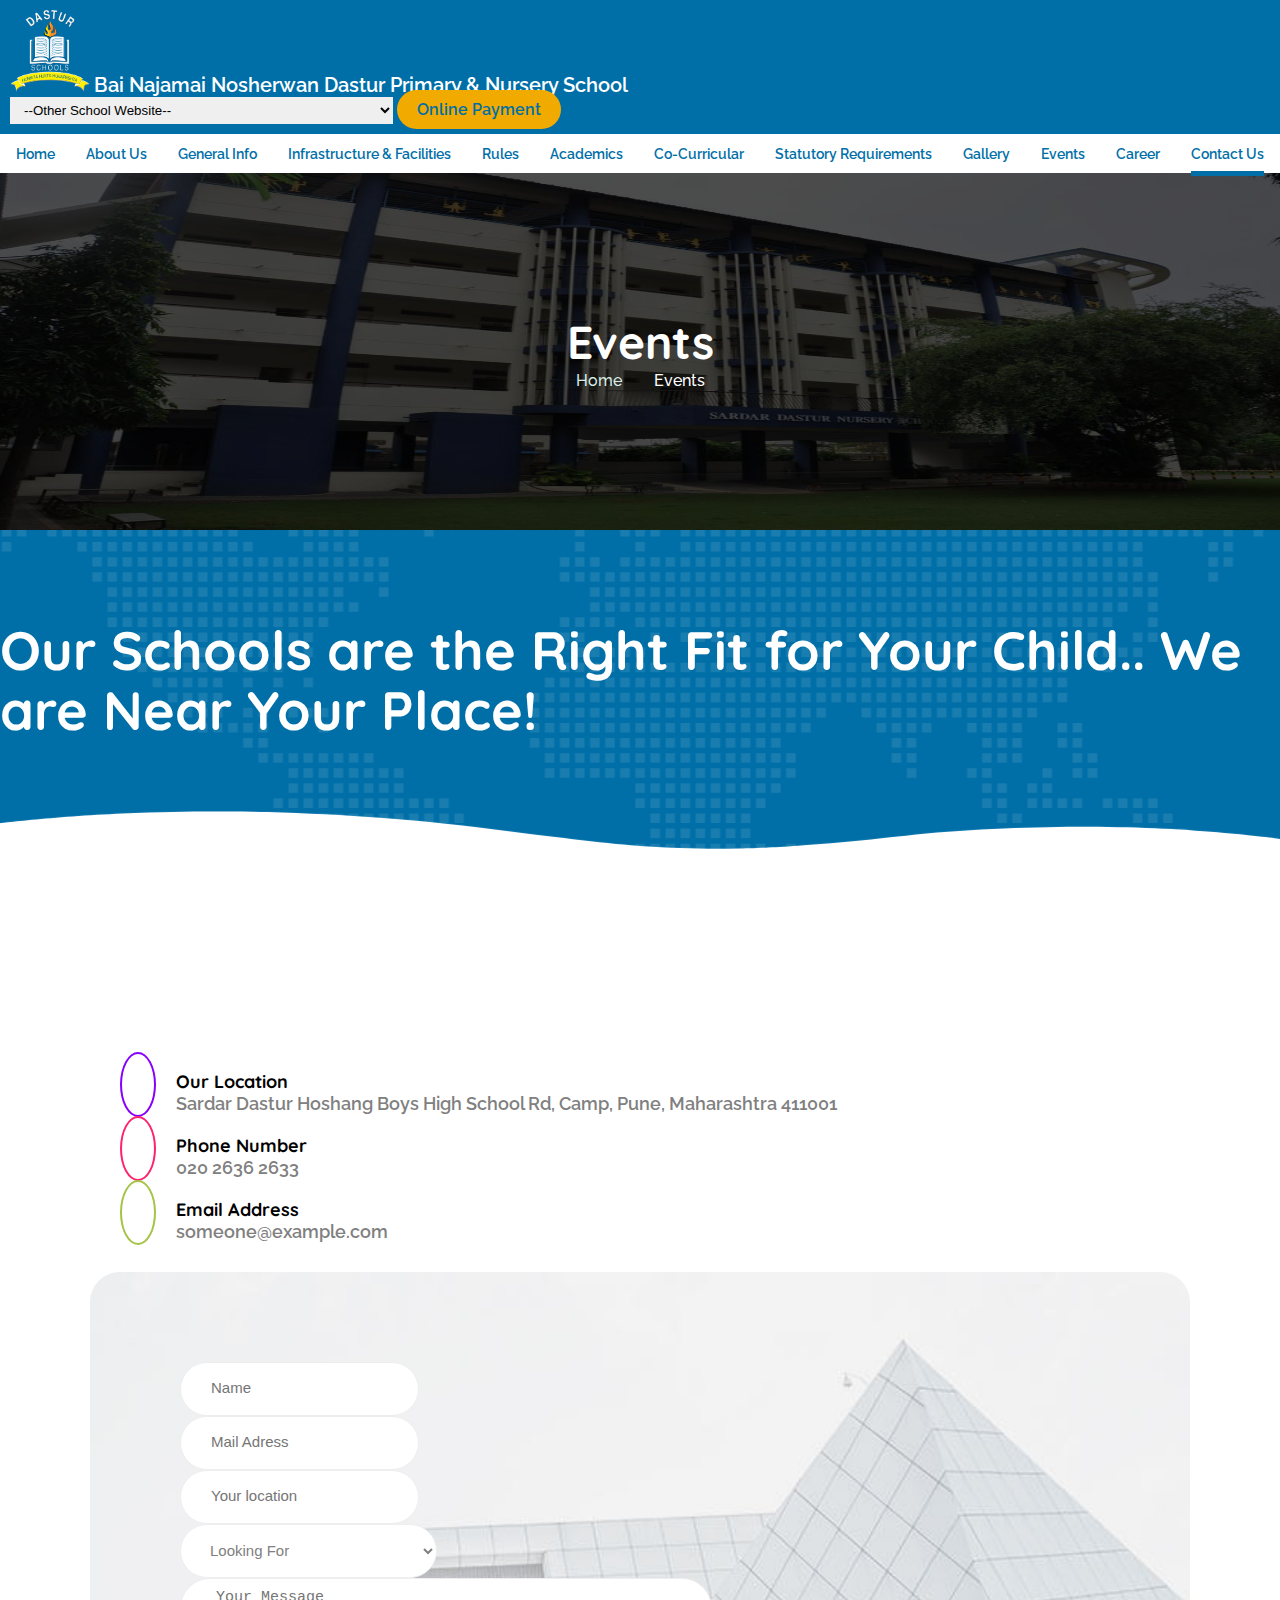
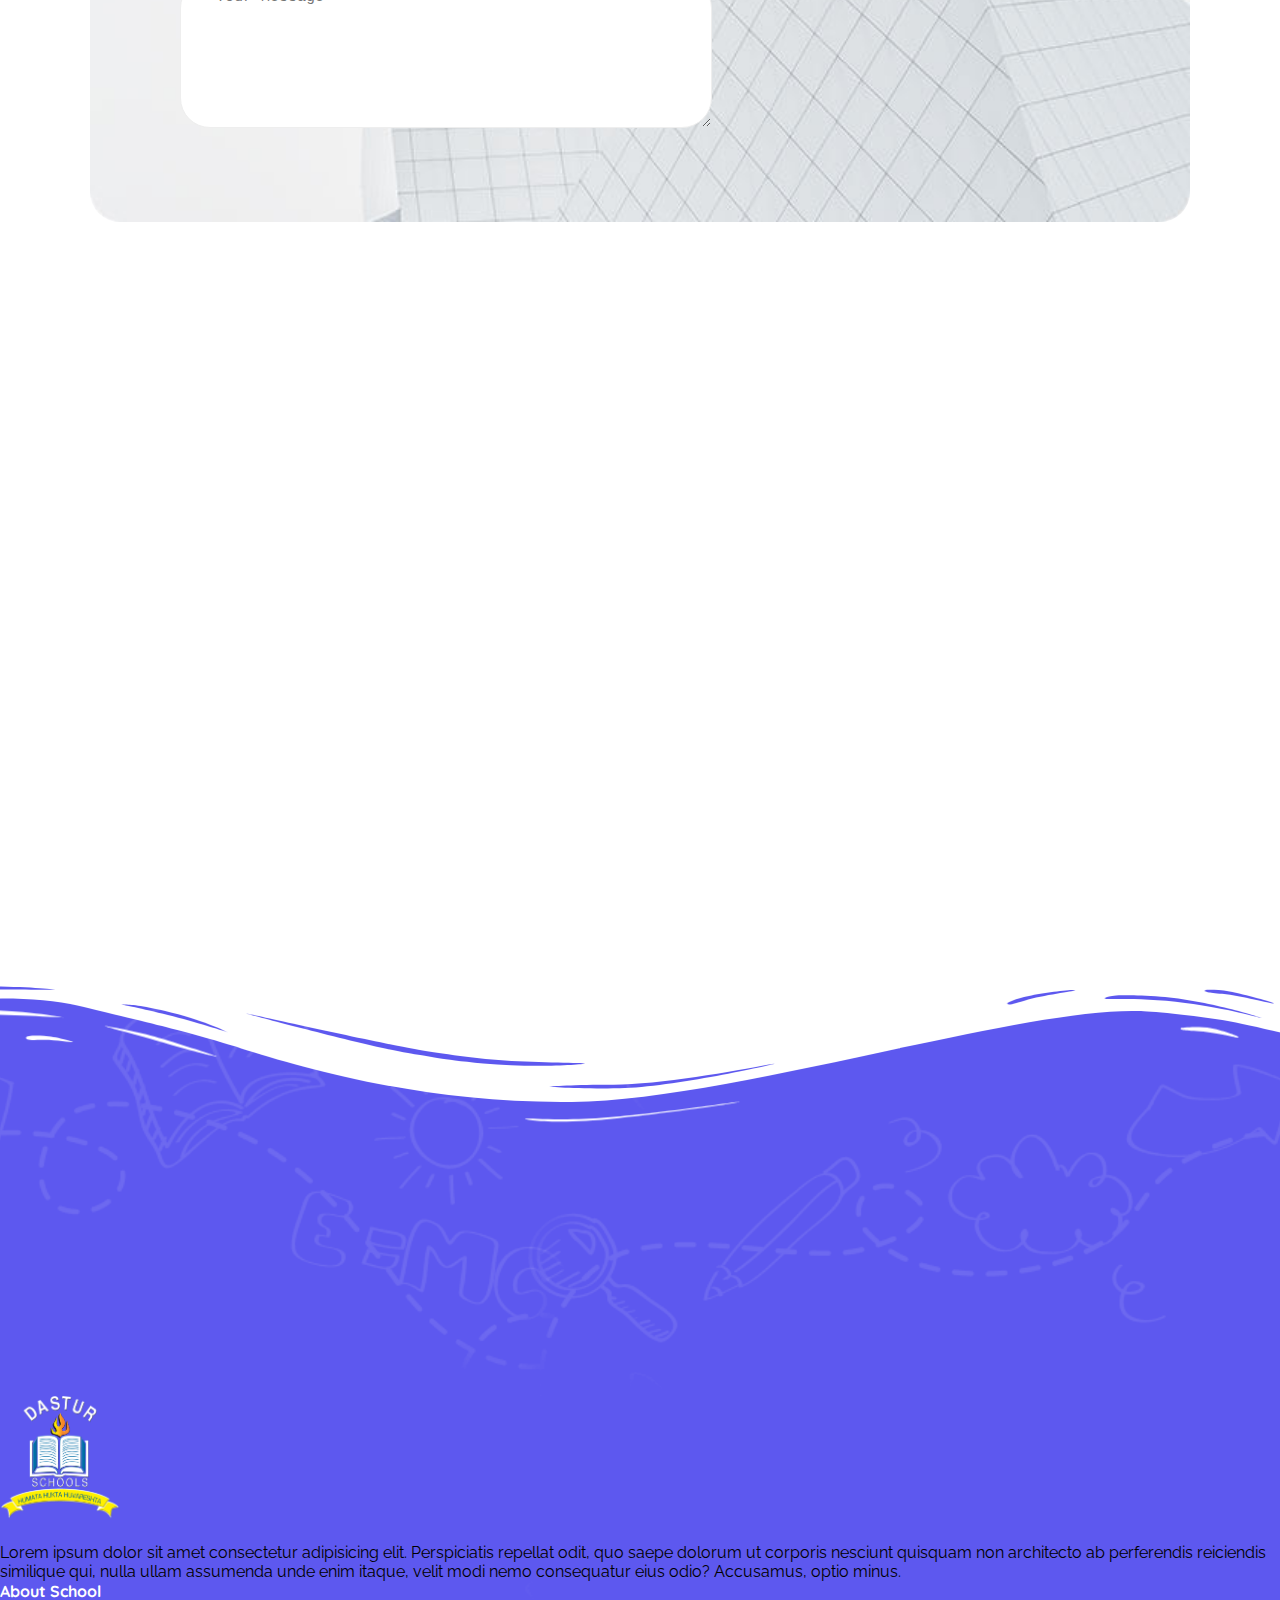
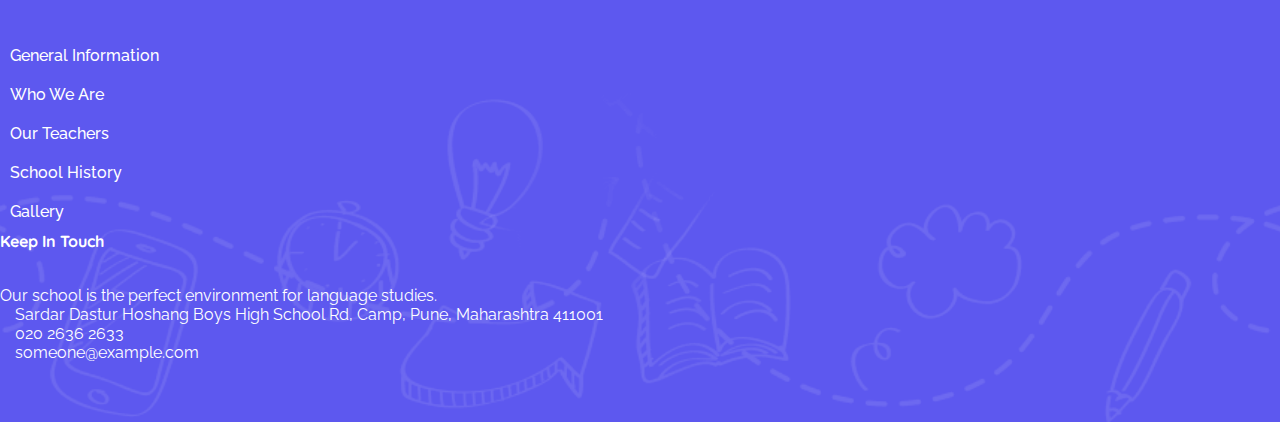
==== contact.html @ 703f799d "dastur primary" ====
<!DOCTYPE html>
<html lang="en">
<head>
    <meta charset="UTF-8">
    <meta name="viewport" content="width=device-width, initial-scale=1.0">
    <link rel="stylesheet" href="https://cdn.jsdelivr.net/npm/bootstrap@5.2.3/dist/css/bootstrap.min.css" integrity="sha384-rbsA2VBKQhggwzxH7pPCaAqO46MgnOM80zW1RWuH61DGLwZJEdK2Kadq2F9CUG65" crossorigin="anonymous">
    <script src="https://cdn.jsdelivr.net/npm/bootstrap@5.2.3/dist/js/bootstrap.min.js" integrity="sha384-cuYeSxntonz0PPNlHhBs68uyIAVpIIOZZ5JqeqvYYIcEL727kskC66kF92t6Xl2V" crossorigin="anonymous"></script>
    <link rel="stylesheet" href="https://cdnjs.cloudflare.com/ajax/libs/font-awesome/6.4.2/css/all.min.css" integrity="sha512-z3gLpd7yknf1YoNbCzqRKc4qyor8gaKU1qmn+CShxbuBusANI9QpRohGBreCFkKxLhei6S9CQXFEbbKuqLg0DA==" crossorigin="anonymous" referrerpolicy="no-referrer" />
    <link rel="stylesheet" href="https://cdn.jsdelivr.net/npm/bootstrap@5.2.3/dist/css/bootstrap.min.css" integrity="sha384-rbsA2VBKQhggwzxH7pPCaAqO46MgnOM80zW1RWuH61DGLwZJEdK2Kadq2F9CUG65" crossorigin="anonymous">
    <script src="https://cdn.jsdelivr.net/npm/bootstrap@5.2.3/dist/js/bootstrap.min.js" integrity="sha384-cuYeSxntonz0PPNlHhBs68uyIAVpIIOZZ5JqeqvYYIcEL727kskC66kF92t6Xl2V" crossorigin="anonymous"></script>
    <link rel="stylesheet" href="https://cdnjs.cloudflare.com/ajax/libs/font-awesome/6.4.2/css/all.min.css" integrity="sha512-z3gLpd7yknf1YoNbCzqRKc4qyor8gaKU1qmn+CShxbuBusANI9QpRohGBreCFkKxLhei6S9CQXFEbbKuqLg0DA==" crossorigin="anonymous" referrerpolicy="no-referrer" />
    <link rel="stylesheet" href="pages.css">
    <title>Bai Najamai Nosherwan Dastur Primary & Nursery School</title>
</head>
<body >

    <header>
        <div class="header-inner">
            <div class="upper-header d-flex justify-content-between align-items-center ">
                <div class="logo">
                    <img src="images/logo.png" alt="" style="width: 80px;">
                    <span>Bai Najamai Nosherwan Dastur Primary & Nursery School</span>
                </div>
                <div class="d-flex gap-4">
                    <select name="websites" id="website-select">
                        <option value="">--Other School Website--</option>
                        <option value="trust"><a href="#">Sardar Dastur Schools Trust</a></option>
                        <option value="primary"><a href="#">Bai Najamai Nosherwan Dastur Primary & Nursery School</a></option>
                        <option value="boys"><a href="#">The Sardar Dastur Hoshang Boys' School</a></option>
                        <option value="coed"><a href="#">Sardar Dastur Hormazdiar High School</a></option>
                        <option value="girls"><a href="#">The Sardar Dastur Nosherwan Girls' High School</a></option>
                        <option value="jr-college"><a href="#">Sardar Dastur Hormazdiar Junior College</a></option>
                      </select>
                    <a href="http://dasturonline.in/" class="common-btn">Online Payment</a>
                </div>
            </div>
            <div class="lower-header">
                <div class="lower-header-inner">
                    
                    <div class="navigation">
                        <ul class="nav navbar-nav">
                            <li><a href="index.html" class= "home">Home</a></li>
                            <li class="about-li"><a href="#" class="about">About Us  </a>
                              <div class="dropdown">
                                  <ul>
                                      <li><a href="school-history.html"><span class="fas fa-arrow-right"></span>School History</a></li>
                                      <li><a href="principal's-desk.html"><span class="fas fa-arrow-right"></span>Principal's Desk</a></li>
                                      <li><a href="school-motto.html"><span class="fas fa-arrow-right"></span>School Motto</a></li>
                                      <li><a href="team.html"><span class="fas fa-arrow-right"></span>Our Team</a></li>
                                  </ul>
                                </div>
                            </li>
                            <li class="general-info-li"><a href="#" class="general-info">General Info </span>
                              </a>
                              <div class="dropdown">
                                  <ul>
                                      <li><a href="#"><span class="fas fa-arrow-right"></span>Transports</a></li>
                                      <li><a href="#"><span class="fas fa-arrow-right"></span>School Hours</a></li>
                                      <li><a href="#"><span class="fas fa-arrow-right"></span>School Song</a></li>
                                      <li><a href="#"><span class="fas fa-arrow-right"></span>Holiday Calender</a></li>
                                  </ul>
                                </div>
                            </li>
                            <li class="infra-li"><a href="#" class="infrastructure">Infrastructure & Facilities </span>
                              </a>
                              <div class="dropdown">
                                  <ul>
                                      <li><a href="#"><span class="fas fa-arrow-right"></span>Infrastructure</a></li>
                                      <li><a href="#"><span class="fas fa-arrow-right"></span>Computer Lab</a></li>
                                      <li><a href="#"><span class="fas fa-arrow-right"></span>AV Room</a></li>
                                      <li><a href="#"><span class="fas fa-arrow-right"></span>Mazda Hall</a></li>
                                      <li><a href="#"><span class="fas fa-arrow-right"></span>Playground</a></li>
                                      <li><a href="#"><span class="fas fa-arrow-right"></span>Library</a></li>
                                      <li><a href="#"><span class="fas fa-arrow-right"></span>Counsellind and Guidance</a></li>
                                      <li><a href="#"><span class="fas fa-arrow-right"></span>Insurance</a></li>
                                  </ul>
                                </div>
                            </li>
                            <li class="rules-li"><a href="#" class="rules">Rules </span>
                            </a>
                            <div class="dropdown">
                                <ul>
                                    <li><a href="#"><span class="fas fa-arrow-right"></span>Discipline</a></li>
                                    <li><a href="#"><span class="fas fa-arrow-right"></span>School Uniform</a></li>
                                    <li><a href="#"><span class="fas fa-arrow-right"></span>School Fees</a></li>
                                    <li><a href="#"><span class="fas fa-arrow-right"></span>Leave of Absence</a></li>
                                    <li><a href="#"><span class="fas fa-arrow-right"></span>Reccomendation to Parents</a></li>
                                </ul>
                              </div>
                          </li>
                            <li class="academics-li"><a href="#" class="academics">Academics </span>
                            </a>
                            <div class="dropdown">
                                <ul>
                                    <li><a href="#"><span class="fas fa-arrow-right"></span>Curriculum & Affiliation</a></li>
                                    <li><a href="#"><span class="fas fa-arrow-right"></span>Evaluation & Promotion</a></li>
                                </ul>
                              </div>
                          </li>
                            <li><a href="#" class="co-curricular">Co-Curricular</a></li>
                            <li class="statutory-li"><a href="#" class="statutory">Statutory Requirements </span>
                            </a>
                            <div class="dropdown">
                                <ul>
                                    <li><a href="#"><span class="fas fa-arrow-right"></span>PTA</a></li>
                                    <li><a href="#"><span class="fas fa-arrow-right"></span>Transport Committee</a></li>
                                    <li><a href="#"><span class="fas fa-arrow-right"></span>Internal Complaints Committee</a></li>
                                </ul>
                              </div>
                            </li>
                            <li><a href="gallery.html" class="gallery">Gallery</a></li>
                            <li><a href="events.html" class="events">Events</a></li>
                            <li><a href="#" class="careers">Career</a></li>
                            <li><a href="contact.html" class="contact active">Contact Us</a></li>
                          </ul>
                    </div>
                </div>
            </div>
        </div>
    </header>

    <main class="site-content">
        <div class="breadcrumb">
            <div class="breadcrumb-inner"></div>
            <div class="container">
                <div class="main-title-section"><h1>Events</h1></div>
                <div class="breadcrumb-title">
                    <a href="index.html">Home</a>
                    <span class="fas fa-caret-right"></span>
                    <span class="current">Events</span>
                </div>
            </div>
        </div>

        <section class="map-section">
            <div class="contact-shape">
                <svg xmlns="http://www.w3.org/2000/svg" viewBox="0 0 1000 100" preserveAspectRatio="none">
                    <path class="elementor-shape-fill" d="M421.9,6.5c22.6-2.5,51.5,0.4,75.5,5.3c23.6,4.9,70.9,23.5,100.5,35.7c75.8,32.2,133.7,44.5,192.6,49.7
                    c23.6,2.1,48.7,3.5,103.4-2.5c54.7-6,106.2-25.6,106.2-25.6V0H0v30.3c0,0,72,32.6,158.4,30.5c39.2-0.7,92.8-6.7,134-22.4
                    c21.2-8.1,52.2-18.2,79.7-24.2C399.3,7.9,411.6,7.5,421.9,6.5z"></path>
                </svg>
            </div>
            <div class="map-content container text-center text-white">
                <h2 class="map-title p-5">
                    Our Schools are the Right Fit for Your Child.. We are Near Your Place!
                </h2>
            </div>
        </section>
        
        <section class="content-section">
            <div class="content-contact">
                <div class="row">
                    <div class="col-lg-4 col-md-4 col-xl-4 col-sm-12">
                        <div class="contact-content">
                            <div class="contact-data">
                                <span><i class="fas fa-map-signs"></i></span>
                                <div class="contact-desc">
                                    <h4 class="contact-title">Our Location</h4>
                                    <p>Sardar Dastur Hoshang Boys High School Rd, Camp, Pune, Maharashtra 411001</p>
                                </div>
                            </div>
                            <div class="contact-data">
                                <span><i class="fas fa-phone"></i></span>
                                <div class="contact-desc">
                                    <h4 class="contact-title">Phone Number</h4>
                                    <p>020 2636 2633</p>
                                </div>
                            </div>
                            <div class="contact-data">
                                <span><i class="fas fa-envelope"></i></span>
                                <div class="contact-desc">
                                    <h4 class="contact-title">Email Address</h4>
                                    <p>someone@example.com</p>
                                </div>
                            </div>
                        </div>
                    </div>
                    <div class="col-lg-8 col-md-8 col-xl-8 col-sm-12">
                        <div class="contact-form">
                            <div class="contact-form-inner">
                                <form action="">
                                    <div class="row">
                                        <div class="col-lg-6 col-md-6 col-x-6 col-sm-12">
                                            <input type="text" placeholder="Name">
                                        </div>
                                        <div class="col-lg-6 col-md-6 col-x-6 col-sm-12">
                                            <input type="email" name="email" id="" placeholder="Mail Adress">
                                        </div>
                                    </div>
                                    <div class="row mt-3">
                                        <div class="col-lg-6 col-md-6 col-xl-6 col-sm-12">
                                            <input type="text" placeholder="Your location">
                                        </div>
                                        <div class="col-lg-6 col-md-6 col-xl-6 col-sm-12">
                                            <select name="category" id="">
                                                <option value="">Looking For </option>
                                                <option value="job">Job</option>
                                                <option value="student">Student</option>
                                                <option value="staff">Staff</option>
                                            </select>
                                        </div>
                                    </div>
                                    <textarea class="mt-4" name="message" id="" cols="30" rows="10" placeholder="Your Message"></textarea>
                                </form>
                            </div>
                        </div>
                    </div>
                </div>

                <div class="map mt-5">
                    <iframe src="https://www.google.com/maps/embed?pb=!1m18!1m12!1m3!1d3783.181002293346!2d73.87580427423738!3d18.52072096917154!2m3!1f0!2f0!3f0!3m2!1i1024!2i768!4f13.1!3m3!1m2!1s0x3bc2c0501981d4a1%3A0xaa0c868c40e3aa76!2sBai%20Najamai%20Nosherwan%20Dastur%20Primary%20School!5e0!3m2!1sen!2sin!4v1706699394360!5m2!1sen!2sin" width="100%" height="600px" style="border:0;" allowfullscreen="" loading="lazy" referrerpolicy="no-referrer-when-downgrade"></iframe>
                </div>
            </div>
        </section>
    </main>
    
    <footer>
        <div class="footer-inner p-5">
            <div class="footer-shape elementor-shape-top">
                <svg xmlns="http://www.w3.org/2000/svg" viewBox="0 0 283.5 27.8" preserveAspectRatio="none">
                    <path class="elementor-shape-fill" d="M283.5,9.7c0,0-7.3,4.3-14,4.6c-6.8,0.3-12.6,0-20.9-1.5c-11.3-2-33.1-10.1-44.7-5.7	s-12.1,4.6-18,7.4c-6.6,3.2-20,9.6-36.6,9.3C131.6,23.5,99.5,7.2,86.3,8c-1.4,0.1-6.6,0.8-10.5,2c-3.8,1.2-9.4,3.8-17,4.7	c-3.2,0.4-8.3,1.1-14.2,0.9c-1.5-0.1-6.3-0.4-12-1.6c-5.7-1.2-11-3.1-15.8-3.7C6.5,9.2,0,10.8,0,10.8V0h283.5V9.7z M260.8,11.3	c-0.7-1-2-0.4-4.3-0.4c-2.3,0-6.1-1.2-5.8-1.1c0.3,0.1,3.1,1.5,6,1.9C259.7,12.2,261.4,12.3,260.8,11.3z M242.4,8.6	c0,0-2.4-0.2-5.6-0.9c-3.2-0.8-10.3-2.8-15.1-3.5c-8.2-1.1-15.8,0-15.1,0.1c0.8,0.1,9.6-0.6,17.6,1.1c3.3,0.7,9.3,2.2,12.4,2.7	C239.9,8.7,242.4,8.6,242.4,8.6z M185.2,8.5c1.7-0.7-13.3,4.7-18.5,6.1c-2.1,0.6-6.2,1.6-10,2c-3.9,0.4-8.9,0.4-8.8,0.5	c0,0.2,5.8,0.8,11.2,0c5.4-0.8,5.2-1.1,7.6-1.6C170.5,14.7,183.5,9.2,185.2,8.5z M199.1,6.9c0.2,0-0.8-0.4-4.8,1.1	c-4,1.5-6.7,3.5-6.9,3.7c-0.2,0.1,3.5-1.8,6.6-3C197,7.5,199,6.9,199.1,6.9z M283,6c-0.1,0.1-1.9,1.1-4.8,2.5s-6.9,2.8-6.7,2.7	c0.2,0,3.5-0.6,7.4-2.5C282.8,6.8,283.1,5.9,283,6z M31.3,11.6c0.1-0.2-1.9-0.2-4.5-1.2s-5.4-1.6-7.8-2C15,7.6,7.3,8.5,7.7,8.6	C8,8.7,15.9,8.3,20.2,9.3c2.2,0.5,2.4,0.5,5.7,1.6S31.2,11.9,31.3,11.6z M73,9.2c0.4-0.1,3.5-1.6,8.4-2.6c4.9-1.1,8.9-0.5,8.9-0.8	c0-0.3-1-0.9-6.2-0.3S72.6,9.3,73,9.2z M71.6,6.7C71.8,6.8,75,5.4,77.3,5c2.3-0.3,1.9-0.5,1.9-0.6c0-0.1-1.1-0.2-2.7,0.2	C74.8,5.1,71.4,6.6,71.6,6.7z M93.6,4.4c0.1,0.2,3.5,0.8,5.6,1.8c2.1,1,1.8,0.6,1.9,0.5c0.1-0.1-0.8-0.8-2.4-1.3	C97.1,4.8,93.5,4.2,93.6,4.4z M65.4,11.1c-0.1,0.3,0.3,0.5,1.9-0.2s2.6-1.3,2.2-1.2s-0.9,0.4-2.5,0.8C65.3,10.9,65.5,10.8,65.4,11.1	z M34.5,12.4c-0.2,0,2.1,0.8,3.3,0.9c1.2,0.1,2,0.1,2-0.2c0-0.3-0.1-0.5-1.6-0.4C36.6,12.8,34.7,12.4,34.5,12.4z M152.2,21.1	c-0.1,0.1-2.4-0.3-7.5-0.3c-5,0-13.6-2.4-17.2-3.5c-3.6-1.1,10,3.9,16.5,4.1C150.5,21.6,152.3,21,152.2,21.1z"></path>
                    <path class="elementor-shape-fill" d="M269.6,18c-0.1-0.1-4.6,0.3-7.2,0c-7.3-0.7-17-3.2-16.6-2.9c0.4,0.3,13.7,3.1,17,3.3	C267.7,18.8,269.7,18,269.6,18z"></path>
                    <path class="elementor-shape-fill" d="M227.4,9.8c-0.2-0.1-4.5-1-9.5-1.2c-5-0.2-12.7,0.6-12.3,0.5c0.3-0.1,5.9-1.8,13.3-1.2	S227.6,9.9,227.4,9.8z"></path>
                    <path class="elementor-shape-fill" d="M204.5,13.4c-0.1-0.1,2-1,3.2-1.1c1.2-0.1,2,0,2,0.3c0,0.3-0.1,0.5-1.6,0.4	C206.4,12.9,204.6,13.5,204.5,13.4z"></path>
                    <path class="elementor-shape-fill" d="M201,10.6c0-0.1-4.4,1.2-6.3,2.2c-1.9,0.9-6.2,3.1-6.1,3.1c0.1,0.1,4.2-1.6,6.3-2.6	S201,10.7,201,10.6z"></path>
                    <path class="elementor-shape-fill" d="M154.5,26.7c-0.1-0.1-4.6,0.3-7.2,0c-7.3-0.7-17-3.2-16.6-2.9c0.4,0.3,13.7,3.1,17,3.3	C152.6,27.5,154.6,26.8,154.5,26.7z"></path>
                    <path class="elementor-shape-fill" d="M41.9,19.3c0,0,1.2-0.3,2.9-0.1c1.7,0.2,5.8,0.9,8.2,0.7c4.2-0.4,7.4-2.7,7-2.6	c-0.4,0-4.3,2.2-8.6,1.9c-1.8-0.1-5.1-0.5-6.7-0.4S41.9,19.3,41.9,19.3z"></path>
                    <path class="elementor-shape-fill" d="M75.5,12.6c0.2,0.1,2-0.8,4.3-1.1c2.3-0.2,2.1-0.3,2.1-0.5c0-0.1-1.8-0.4-3.4,0	C76.9,11.5,75.3,12.5,75.5,12.6z"></path>
                    <path class="elementor-shape-fill" d="M15.6,13.2c0-0.1,4.3,0,6.7,0.5c2.4,0.5,5,1.9,5,2c0,0.1-2.7-0.8-5.1-1.4	C19.9,13.7,15.7,13.3,15.6,13.2z"></path>
                </svg>		
            </div>
            <div class="footer-content">
                <div class="row">
                    <div class="col-lg-4 col-md-4 col-xl-4 col-sm-12">
                        <div class="footer1">
                            <div class="footer-logo">
                                <img src="images/logo.png" alt="" style="width: 120px;">
                            </div>
                            <p class="text-white">Lorem ipsum dolor sit amet consectetur adipisicing elit. Perspiciatis repellat odit, quo saepe dolorum ut corporis nesciunt quisquam non architecto ab perferendis reiciendis similique qui, nulla ullam assumenda unde enim itaque, velit modi nemo consequatur eius odio? Accusamus, optio minus.</p>
                        </div>
                    </div>
                    <div class="col-lg-4 col-md-4 col-xl-4 col-sm-12">
                        <div class="footer-links">
                            <h4>About School</h4>
                            <ul>
                                <li>
                                    <a href="#"><span class="fas fa-caret-right"></span>General Information</a>
                                </li>
                                <li>
                                    <a href="#"><span class="fas fa-caret-right"></span>Who We Are</a>
                                </li>
                                <li>
                                    <a href="team.html"><span class="fas fa-caret-right"></span>Our Teachers</a>
                                </li>
                                <li>
                                    <a href="school-history.html"><span class="fas fa-caret-right"></span>School History</a>
                                </li>
                                <li>
                                    <a href="gallery.html"><span class="fas fa-caret-right"></span>Gallery</a>
                                </li>
                            </ul>
                        </div>
                    </div>
                    <div class="col-lg-4 col-md-4 col-xl-4 col-sm-12">
                        <div class="social-links">
                            <h4>Keep In Touch</h4>
                            <p class="text-white">Our school is the perfect environment for language studies.</p>
                            <div class="contact-links">
                                <i class="fab fa-telegram-plane"></i>
                                <p>Sardar Dastur Hoshang Boys High School Rd, Camp, Pune, Maharashtra 411001</p>
                            </div>
                            <div class="contact-links">
                                <i class="fas fa-phone"></i>
                                <p>020 2636 2633</p>
                            </div>
                            <div class="contact-links">
                                <i class="fas fa-envelope"></i>
                                <p>someone@example.com</p>
                            </div>
                        </div>
                    </div>
                </div>
            </div>
        </div>
    </footer>

    <script src="//ajax.googleapis.com/ajax/libs/jquery/1.9.1/jquery.min.js"></script>
    <script src="script.js"></script>

</body>
</html>
---- pages.css ----
@import url('https://fonts.googleapis.com/css2?family=Quicksand:wght@400;500;600&family=Raleway:wght@400;500;600;700&display=swap');

*{
    box-sizing: border-box;
    margin: 0;
    padding: 0;
}

body{
    max-width: 1600px;
    margin: 0 auto;
    font-family: 'Raleway', sans-serif;
}

ul{
  padding: 0;
  margin: 0;
  list-style-type: none;
}

a{
  text-decoration: none;
  color: inherit;
}

.common-btn{
  background-color: #f0aa00;
  padding: 10px 20px;
  border-radius: 50px;
  color: #006fa8;
  font-weight: 600;
}

.heading-common{
    float: left;
    margin: 0 0 20px;
    position: relative;
    width: 100%;
    text-align: center;
  }
  
  .head-title{
    margin: 0 0 10px;
    font-family: 'Quicksand',sans-serif;
    font-weight: 700;
    font-style: normal;
    text-transform: none;
    text-align: unset;
    text-decoration: none;
    font-size: 46px;
    color: #000000;
  }
  
  .heading-common span{
    border-bottom: 1px solid;
    display: inline-block;
    position: relative;
    text-align: center;
    width: 180px;
    border-color: #ff6d9d;
  }
  
  .heading-common span::after{
    bottom: -3px;
    border-radius: 20px;
    content: "";
    height: 5px;
    position: absolute;
    left: 0;
    right: 0;
    margin: auto;
    width: 60px;
    background-color: #ff6d9d;
  }



  /* Breadcrumb css start */

  .breadcrumb{
    margin: 0;
    padding: 140px 0;
    width: 100%;
    background-color: rgba(0,0,0,0);
    position: relative;
    text-align: center;
  }

  .breadcrumb-inner{
    background: rgba(0, 0, 0, 0.05);
    content: "";
    height: 100% !important;
    overflow: hidden;
    position: absolute;
    top: 0;
    left: 0;
    width: 100%;
    z-index: -1;
    background-color: rgba(92,191,160,0.9);
    background-image: url('images/school-history.jpg');
    background-repeat: no-repeat;
    background-size: 100% 100%;
  } 

  .breadcrumb-inner::after{
    background-color: rgba(0,0,0,0.7);
    content: "";
    position: absolute;
    left: 0;
    height: 100%;
    width: 100%;
  }

  .main-title-section {
    float: left;
    width: 100%;
    margin: 0;
    padding: 0;
    position: relative;
    pointer-events: none;
}

.main-title-section h1 {
  font-family: 'Quicksand',sans-serif;
  font-weight: 700;
  font-style: normal;
  text-transform: none;
  text-align: unset;
  text-decoration: none;
  font-size: 46px;
  color: #ffffff;
}

.breadcrumb-title{
  font-family: 'Raleway',sans-serif;
  font-weight: 500;
  font-style: normal;
  text-transform: none;
  text-align: unset;
  text-decoration: none;
  font-size: 16px;
}

.breadcrumb-title a{
  color: #d6ece5;
}

.breadcrumb-title span:not(.current) {
  display: inline-block;
  margin: 0px 12px;
  padding: 0;
}

.breadcrumb-title span.current {
  color: #ffffff;
}


.logo span{
  color: #fff;
  font-size: 20px;
  font-weight: 600;
}

  /* Breadcrumb css end */

/* content section css start */

.content-section, .photos-section{
  padding: 120px 0px 70px 0px;
  position: relative;
}

.content-section{
  /* background-color: #f2f2f2; */
}

.content{
  padding: 70px 150px;
  font-weight: 600;
  font-size: 18px;
  text-align: justify;
  background-color: #F6F6F6;
}


.gallery-img-div{
  position: relative;
  margin-bottom: 30px;
}

.gallery-img-div img{
  height: auto;
  max-width: 100%;
  border: none;
  -webkit-border-radius: 0;
  border-radius: 0;
  -webkit-box-shadow: none;
  box-shadow: none;
  transition: all 1.5s ease;
  border-radius: 20px;
  position: relative;
  border: 5px solid #006fa8;
}

.gallery-image-overlay {
  transition-timing-function: ease-in-out;
  transition-duration: .2s;
  background: rgba(0, 0, 0, 0.8);
  display: flex;
  flex-grow: 1;
  flex-direction: column;
  justify-content: center;
  position: absolute;
  opacity: 0;
  display: block;
  bottom: 0;
  left: 0;
  right: 0;
  border-radius: 20px;
  width: 100%;
  height: 100%;
  overflow: hidden;
  transition: all 0.5s;
}

.gallery-img-div:hover .gallery-image-overlay{
  opacity: 1;
}


.gallery-image-overlay .links{
  width: 100%;
  height: auto;
  left: 0;
  top: 40%;
  transform: translateY(-40%);
  text-align: center;
  position: relative;
  z-index: 2;
  margin-bottom: 20px;
  transition: all 0.6s ease;
  /* margin-top: -22px; */
}

.gallery-image-overlay .links a{
  background-color: #a5c347;
    border-radius: 50%;
    color: #000000;
    font-size: 20px;
    width: 60px;
    height: 60px;
    padding: 15px;
    line-height: 60px;
    transition: all 0.9s;
}


.gallery-img-div:hover .gallery-image-overlay .links{
  transform: translateY(0%);

}

.gallery-img-div:hover{
  cursor: pointer;
}

.gallery-image-overlay .links:after {
  content: '';
  position: absolute;
  z-index: -1;
  transition: all 0.4s ease-out;
  background: none;
}


/* content section css end */



/* common pattern css start */

.elementor-shape-bottom {
  bottom: -1px;
}

.elementor-shape {
  overflow: hidden;
  /* position: absolute; */
  left: 0;
  width: 100%;
  line-height: 0;
  direction: ltr;
}

.elementor-shape-bottom svg {
  width: calc(100% + 1.3px);
  height: 55px;
}

.elementor-shape-bottom .elementor-shape-fill {
  fill: #F6F6F6;
}

/* common pattern css end */


/* gallery page css start */

.dtportfolio-image-overlay-details {
  background-color: #a5c347;
  bottom: 0;
  left: 0;
  right: 0;
  border: 0;
  height: auto;
  text-align: center;
  padding: 20px 10px 10px;
  z-index: 1;
  transition: all 0.6s ease;
  position: absolute;
}

.dtportfolio-image-overlay-details h2{
  -webkit-transform: scale(0.8);
  -moz-transform: scale(0.8);
  -o-transform: scale(0.8);
  -ms-transform: scale(0.8);
  transform: scale(0.8);
  z-index: 9;
  font-size: 20px;
  font-family: 'Quicksand';
  font-weight: 700;
  -wekbit-transition: all 0.4s;
  -moz-transition: all 0.4s;
  -o-transition: all 0.4s;
  transition: all 0.4s;
  margin-bottom: 10px;
  margin-top: 0;
}

.gallery-img-div:hover .dtportfolio-image-overlay-details h2{
  -webkit-transform: scale(1);
  -moz-transform: scale(1);
  -o-transform: scale(1);
  -ms-transform: scale(1);
  transform: scale(1);
}

.dtportfolio-image-overlay-details h2 a {
  color: #000000;
}

.dtportfolio-image-overlay .links a {
  -webkit-transform: translateY(0);
  -moz-transform: translateY(0);
  -o-transform: translateY(0);
  -ms-transform: translateY(0);
  transform: translateY(0);
}

.dtportfolio-item .dtportfolio-image-overlay a{
  color: #fff;
  letter-spacing: 0.5px;
}

/* gallery page css end */

/* modal css start */


  /* The Modal (background) */
  .modal{
    display: none;
    position: fixed;
    z-index: 999;
    width: 100%;
    height: 100%;
    left: 0;
    top: 0;
    overflow: auto;
    background-color:#fff;
  }
  
  /* Modal Content */
  .modal-content {
    background: #fff0;
    position: relative;
    margin: auto;
    padding: 0;
    width: 100%;
    max-width: 1200px;
    display: flex;
    flex-direction: inherit;
    justify-content: space-around;
    align-items: center;
    border: none;
  }
  
  /* The Close Button */
  .close {
    color: black;
    position: absolute;
    top: 40px;
    right: 45px;
    font-size: 55px;
    font-weight: lighter;
    height: 35px;
    width: 35px;
    z-index: 1;
  }
  
  .close:hover,
  .close:focus {
    /* color: #999;
    text-decoration: none; */
    cursor: pointer;
  }
  
  /* Hide the slides by default */
  .mySlides{
    display: none;
    width: 35%;
  }

  .mySlides img{
    width: 100%;
    display: flex;
    margin: 0px auto;
  }
  
  /* Next & previous buttons */
  .prev,
  .next {
    cursor: pointer;
    position: relative;
    width: 55px;
    height: 55px;
    color: black;
    font-size: 15px;
    transition: 0.6s ease;
    border: 1px solid #D9D9D9;
    border-radius: 50%;
    text-decoration: none;
  }

  .prev > span, .next > span {
    position: absolute;
    left: 50%;
    top: 50%;
    cursor: pointer;
    transform: translate(-55%,-55%);
  }
  
  /*On hover, add a black background color with a little bit see-through */
  .prev:hover,
  .next:hover {
    color: rgba(0, 0, 0);
  }
  
  /* Number text (1/3 etc) */
  .numbertext {
    color: black;
    font-size: 15px;
    padding: 8px 12px;
    position: fixed;
    bottom: 25px;
    left: 30px;
  }
  
/* modal css end */


/* event page css start */

.event-title{
  font-family: 'Quicksand';
  font-weight: 600;
}

.event-title span{
  color: #e80f87;
  margin-right: 10px;
}

table th{
  font-size: 18px;
}

table tr td{
  font-size: 14px;
}

/* event page css end */


/* contact page css start */

.map-section{
  background-color: #006fa8;
  background-image: url('images/map-bg.png');
  background-position: center center;
  background-repeat: no-repeat;
  background-size: auto;
  position: relative;
  margin-bottom: 0px;
  padding: 90px 0px 110px 0px;
}

.contact-shape{
  overflow: hidden;
  position: absolute;
  left: 0;
  width: 100%;
  line-height: 0;
  direction: ltr;
  transform: rotate(180deg);
  bottom: -1px;
}

.contact-shape svg {
  width: calc(100% + 1.3px);
  height: 40px;
  display: block;
  position: relative;
  left: 50%;
  -webkit-transform: translateX(-50%);
  -ms-transform: translateX(-50%);
  transform: translateX(-50%);
}

.contact-shape .elementor-shape-fill{
  fill: #fff;
  -webkit-transform-origin: center;
  -ms-transform-origin: center;
  transform-origin: center;
  -webkit-transform: rotateY(0deg);
  transform: rotateY(0deg);
}

.map-title{
  color: #ffffff;
  font-size: 54px;
  line-height: 60px;
  font-family: 'Quicksand';
  font-weight: 700;
}

.contact-content, .contact-form{
  padding: 30px;
}

.contact-content{
  display: flex;
  flex-direction: column;
  gap: 20px;
}

.contact-data{
  display: flex;
  gap: 20px;
}

.contact-data span .fas.fa-map-signs{
  fill: #8700ff;
  color: #8700ff;
  border: 3px solid #8700ff;
  padding: 16px;
  border-width: 2px 2px 2px 2px;
  border-radius: 50%;
}

.contact-data span .fas.fa-phone{
  fill: #FF236C;
  color: #FF236C;
  border: 3px solid #FF236C;
  padding: 16px;
  border-width: 2px 2px 2px 2px;
  border-radius: 50%;
}

.contact-data span .fas.fa-envelope{
  fill: #A5C347;
  color: #A5C347;
  border: 3px solid #A5C347;
  padding: 16px;
  border-width: 2px 2px 2px 2px;
  border-radius: 50%;
}

.contact-data span{
  font-size: 24px;
}

.contact-title{
  font-family: 'Quicksand';
  font-weight: 700;
}

.contact-desc p{
  color: #808080;
  font-weight: 600;
}

.contact-form{
  background-image: url('images/contact-building-bg.jpg');
  background-position: bottom right;
  background-repeat: no-repeat;
  background-size: cover;
  border-radius: 30px;
}

.contact-form-inner{
  padding: 60px;
}

.content-contact{
  padding: 70px 90px;
  font-weight: 600;
  font-size: 18px;
  text-align: justify;
  background-color: #fff;
}

.contact-form-inner form input, .contact-form-inner form select, .contact-form-inner form textarea{
  padding: 10px 30px;
  background-color: #fff;
  border: 1px solid #eeeeee;
  -webkit-border-radius: 30px;
  border-radius: 30px;
  height: 54px;
}

.contact-form-inner form input::placeholder, .contact-form-inner form textarea::placeholder{
  font-size: 15px;
}

.contact-form-inner form select{
  padding: 10px 130px 10px 25px;
  font-size: 15px;
  color: #808080;
}

.contact-form-inner form textarea{
  height: 150px;
  padding:  10px 240px 10px 35px;
}
/* contact page css end */



















  
/* footer section css start */

.footer-inner{
    background-color: #5D58EF;
    background-image: url('images/footer-pattern.png');
    background-position: center center;
    background-repeat: no-repeat;
    background-size: cover;
    transition: background 0.3s, border 0.3s, border-radius 0.3s, box-shadow 0.3s;
    padding: 250px 0px 60px 0px;
    position: relative;
  }
  
  .footer-shape{
    overflow: hidden;
      position: absolute;
      left: 0;
      width: 100%;
      line-height: 0;
      direction: ltr;
      top: -1px;
  }
  
  .footer-shape svg{
    width: calc(200% + 1.3px);
      height: 160px;
      transform: translateX(-50%) rotateY(180deg);
  }
  
  .footer-shape svg{
    display: block;
    position: relative;
    left: 50%;
  }
  
  .footer-shape .elementor-shape-fill{
    fill: #fff;
    -webkit-transform-origin: center;
    -ms-transform-origin: center;
    transform-origin: center;
    -webkit-transform: rotateY(0deg);
    transform: rotateY(0deg);
  }
  
  .footer1{
    display: flex;
    flex-direction: column;
    gap: 20px;
  }
  
  .footer-content{
    padding-top: 180px;
  }
  
  .footer-links h4, .social-links h4{
    color: #fff;
    font-family: 'Quicksand';
    font-weight: 700;
    margin-bottom: 35px;
  }
  
  .footer-links ul li a{
    font-family: 'Raleway';
    color: #fff;
    font-weight: 500;
  }
  
  .footer-links ul li{
    padding: 10px 0px;
  }
  
  .footer-links ul li a span{
    padding-right: 10px;
  }
  
  .fas.fa-caret-right{
    color: #fff;
  }
  
  .social-links{
    width: 70%;
    color: #fff;
  }
  
  .contact-links{
    display: flex;
    gap: 15px;
    align-items: baseline ;
  }
  
  .contact-links i{
    font-size: 18px;
  }
  
  /* footer section css end */

.upper-header{
  padding: 10px;
  background-color: #006fa8;
}

select#website-select{
  padding: 5px 10px;
  border: none;
}

.lower-header{
  padding: 0px 10px;
  background-color: #fff;
}

.navbar-nav li a{
  color: #006fa8;
}

.navbar-nav li a.active{
  border-bottom: 5px solid #006fa8;
}

ul.nav li .dropdown ul li{
  color: #006fa8;
}

ul.nav li .dropdown li:hover,  ul.nav li .dropdown li.active{
  background-color: #006fa8;
}

ul.nav li .dropdown li:hover a,  ul.nav li .dropdown li.active a{
  color: #fff000;
}

.navigation{
  display: flex;
  align-items: center;
  width: 100%;
}

  ul.nav{
      display: flex;
      flex-direction: row;
      gap: 25px;
      background-color: transparent;
      position: relative;
      padding: 10px 0px;
      justify-content: space-evenly;
      width: 100%;
  }
  
  ul.nav a{
    font-size: 14px;
      text-decoration: none;
      cursor: pointer;
      padding: 9px 0px;
      font-weight: 600;
    transition: .3s all ease;
  }

  ul.nav li{
    position: relative;
  }

  ul.nav li:hover .dropdown {
    visibility: visible;
    opacity: 1;
    z-index: 1000;
    /* transform: translateY(10px); */
  }
  
  ul.nav li .dropdown{
    visibility: hidden;
    opacity: 0;
    background-color: #ffffff;
    margin: 0;
    padding: 0;
    left: 0;
    top: 144%;
    visibility: hidden;
    z-index: 10;
    -webkit-transition: all 0.3s linear 0s;
    transition: all 0.3s linear 0s;
    border-radius: 0 0 10px 10px;
    text-align: left;
    width: 250px;
    position: absolute;
    box-shadow: 0 10px 60px 0px rgba(0, 0, 0, 0.2);
  }
  
  ul.nav li .dropdown li{
    padding: 10px 15px 10px 15px;
    border-bottom: 1px solid #f2f2f2;
    width: 100%;
  }

  ul.nav li .dropdown li:last-child{
    border-bottom: none;
  }
  
  ul.nav li .dropdown a{
    font-weight: 600;
    text-transform: capitalize;
  }
 
  ul.nav li .dropdown a span{
    padding-right: 15px;
  }
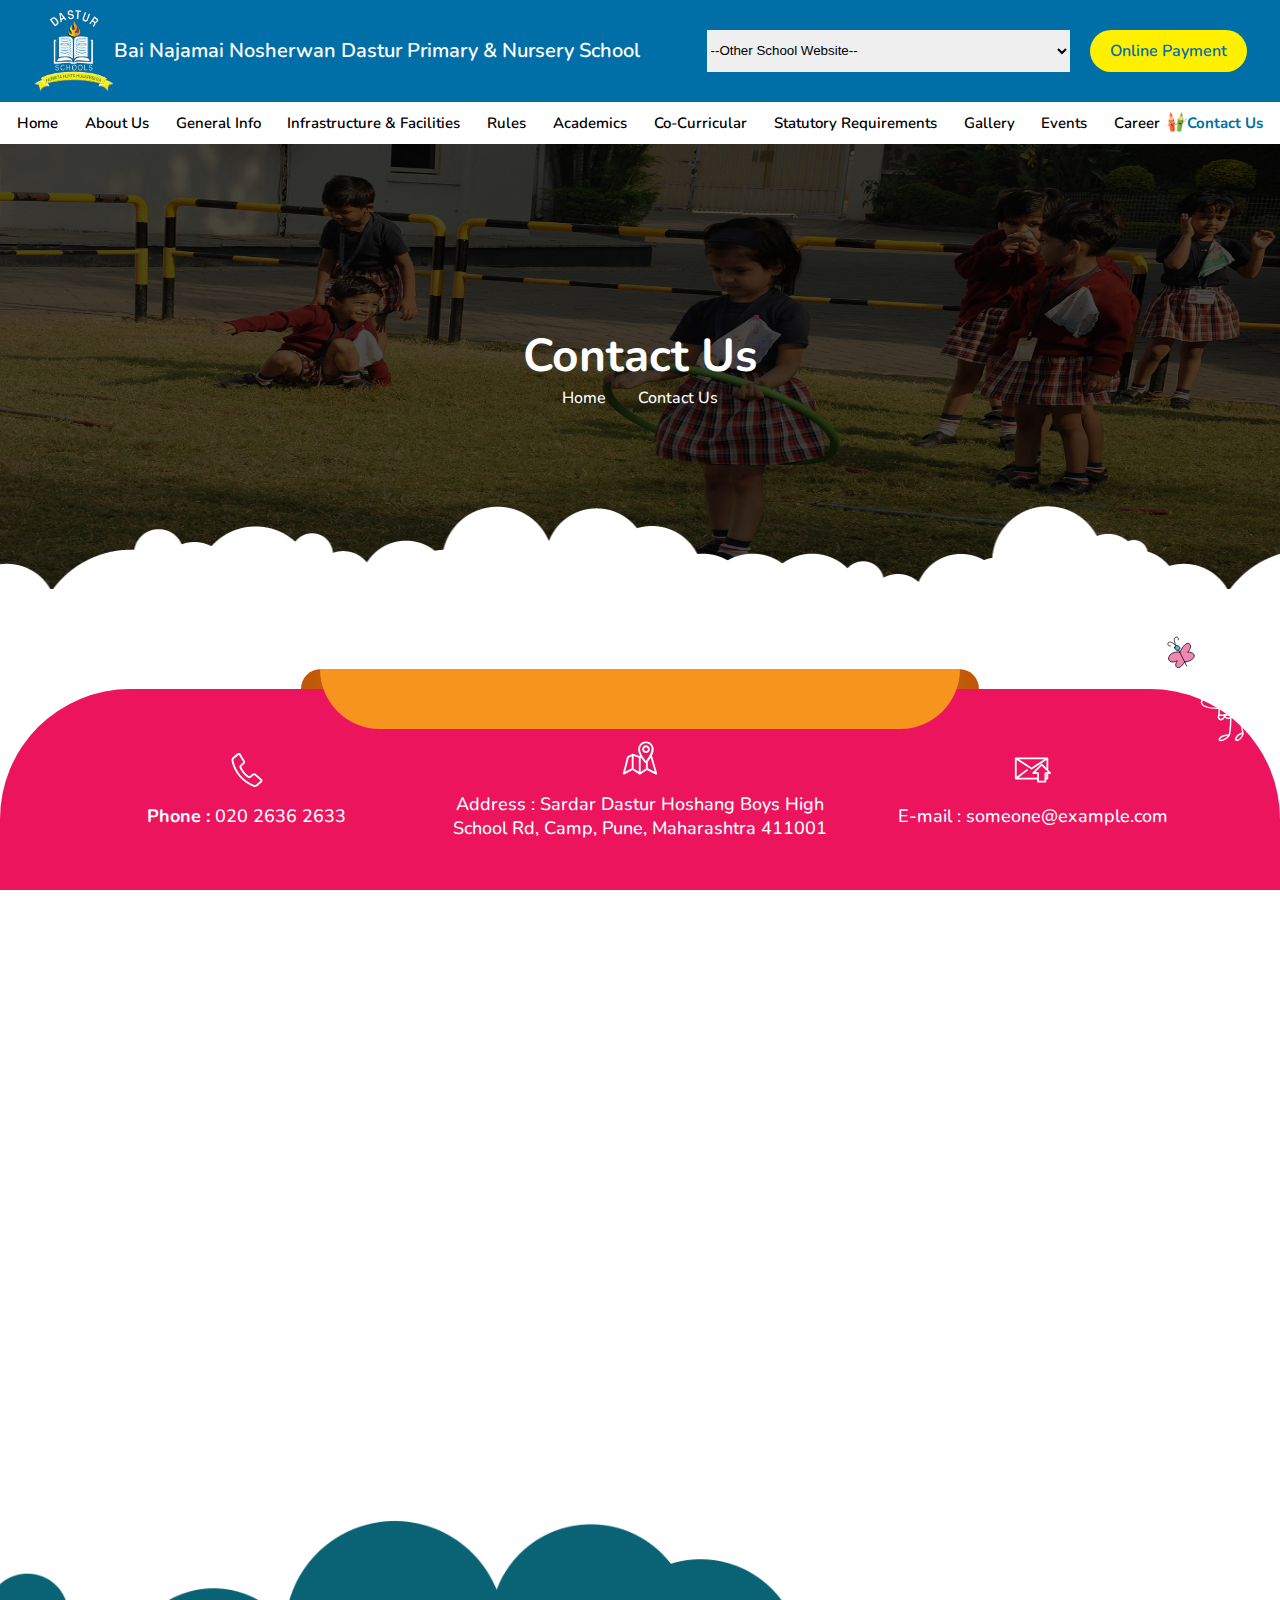
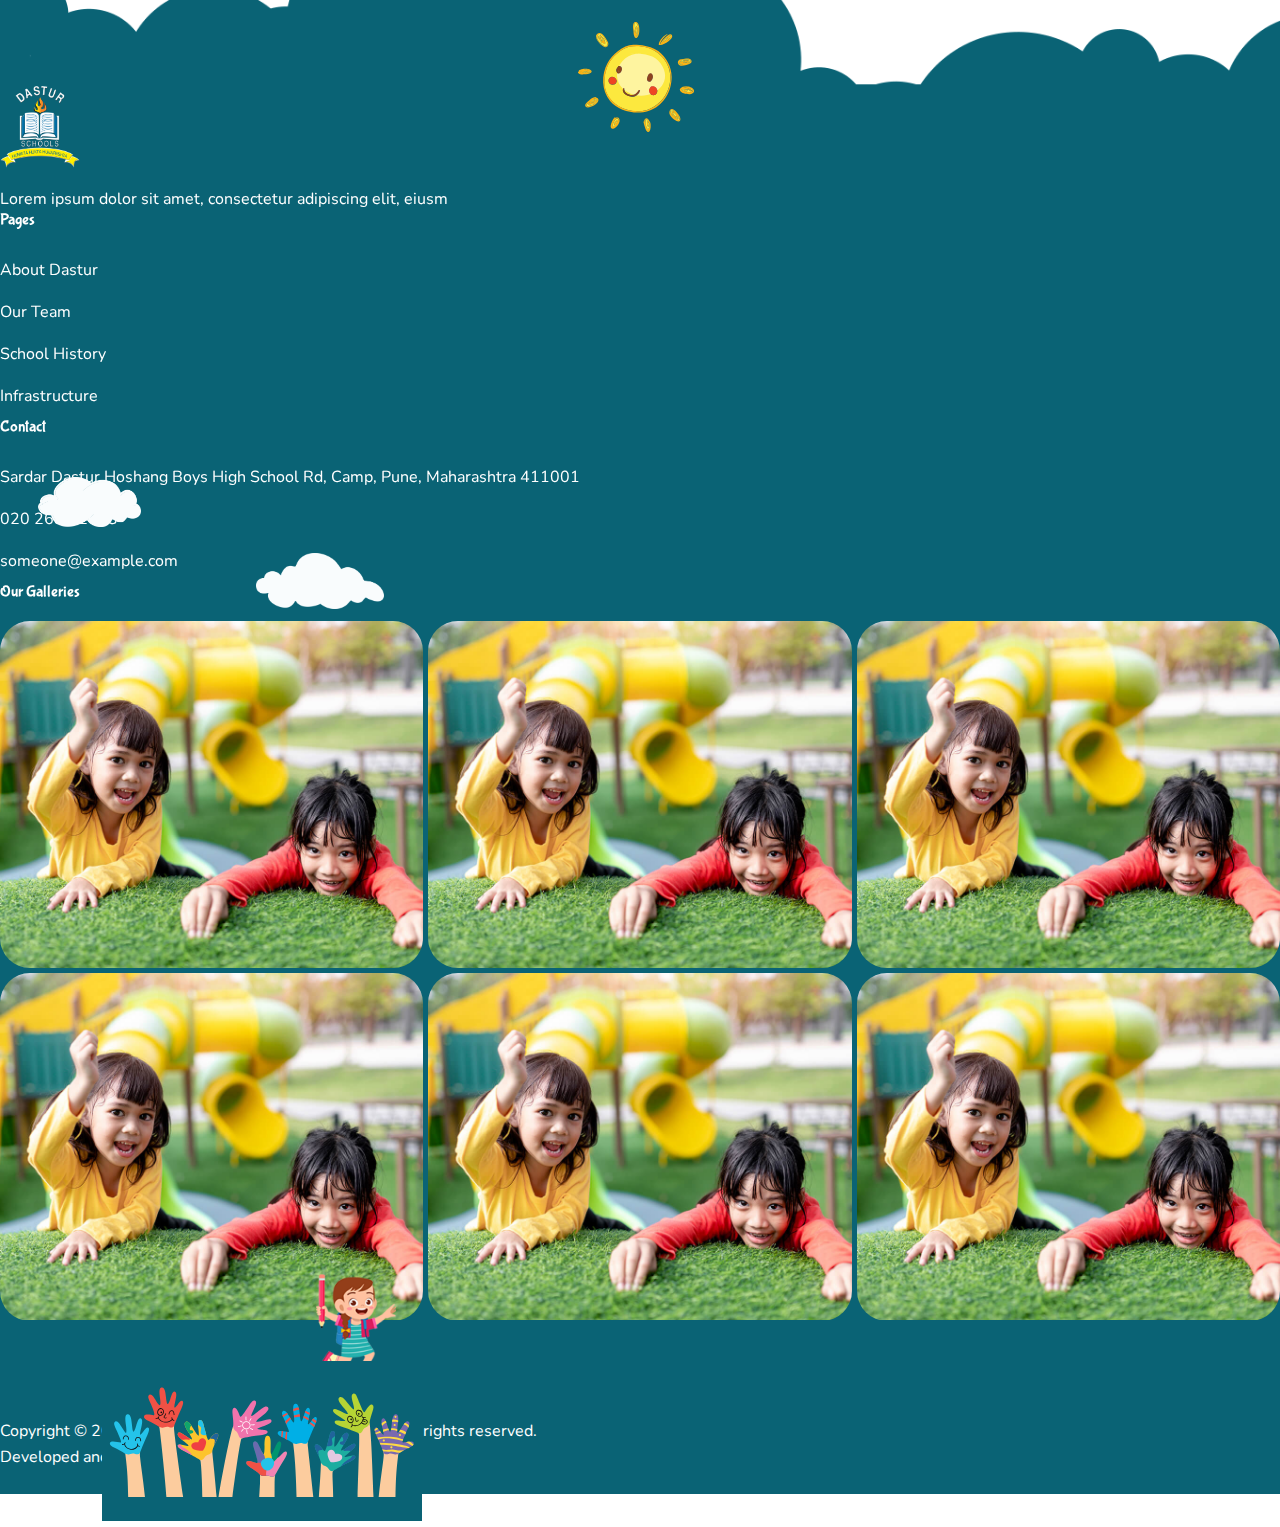
==== commit 3e23bafc: "dastur primary" ====
--- a/contact.html
+++ b/contact.html
@@ -12,16 +12,15 @@
     <link rel="stylesheet" href="pages.css">
     <title>Bai Najamai Nosherwan Dastur Primary & Nursery School</title>
 </head>
-<body >
-
-    <header>
+<body>
+    <header id="header">
         <div class="header-inner">
-            <div class="upper-header d-flex justify-content-between align-items-center ">
+            <div class="upper-header">
                 <div class="logo">
-                    <img src="images/logo.png" alt="" style="width: 80px;">
-                    <span>Bai Najamai Nosherwan Dastur Primary & Nursery School</span>
-                </div>
-                <div class="d-flex gap-4">
+                    <img src="images/logo.png" alt="">
+                <p>Bai Najamai Nosherwan Dastur Primary & Nursery School</p>
+                </div>
+                <div class="upper-right-header">
                     <select name="websites" id="website-select">
                         <option value="">--Other School Website--</option>
                         <option value="trust"><a href="#">Sardar Dastur Schools Trust</a></option>
@@ -30,90 +29,87 @@
                         <option value="coed"><a href="#">Sardar Dastur Hormazdiar High School</a></option>
                         <option value="girls"><a href="#">The Sardar Dastur Nosherwan Girls' High School</a></option>
                         <option value="jr-college"><a href="#">Sardar Dastur Hormazdiar Junior College</a></option>
-                      </select>
-                    <a href="http://dasturonline.in/" class="common-btn">Online Payment</a>
-                </div>
-            </div>
-            <div class="lower-header">
-                <div class="lower-header-inner">
-                    
-                    <div class="navigation">
-                        <ul class="nav navbar-nav">
-                            <li><a href="index.html" class= "home">Home</a></li>
-                            <li class="about-li"><a href="#" class="about">About Us  </a>
-                              <div class="dropdown">
-                                  <ul>
-                                      <li><a href="school-history.html"><span class="fas fa-arrow-right"></span>School History</a></li>
-                                      <li><a href="principal's-desk.html"><span class="fas fa-arrow-right"></span>Principal's Desk</a></li>
-                                      <li><a href="school-motto.html"><span class="fas fa-arrow-right"></span>School Motto</a></li>
-                                      <li><a href="team.html"><span class="fas fa-arrow-right"></span>Our Team</a></li>
-                                  </ul>
-                                </div>
-                            </li>
-                            <li class="general-info-li"><a href="#" class="general-info">General Info </span>
-                              </a>
-                              <div class="dropdown">
-                                  <ul>
-                                      <li><a href="#"><span class="fas fa-arrow-right"></span>Transports</a></li>
-                                      <li><a href="#"><span class="fas fa-arrow-right"></span>School Hours</a></li>
-                                      <li><a href="#"><span class="fas fa-arrow-right"></span>School Song</a></li>
-                                      <li><a href="#"><span class="fas fa-arrow-right"></span>Holiday Calender</a></li>
-                                  </ul>
-                                </div>
-                            </li>
-                            <li class="infra-li"><a href="#" class="infrastructure">Infrastructure & Facilities </span>
-                              </a>
-                              <div class="dropdown">
-                                  <ul>
-                                      <li><a href="#"><span class="fas fa-arrow-right"></span>Infrastructure</a></li>
-                                      <li><a href="#"><span class="fas fa-arrow-right"></span>Computer Lab</a></li>
-                                      <li><a href="#"><span class="fas fa-arrow-right"></span>AV Room</a></li>
-                                      <li><a href="#"><span class="fas fa-arrow-right"></span>Mazda Hall</a></li>
-                                      <li><a href="#"><span class="fas fa-arrow-right"></span>Playground</a></li>
-                                      <li><a href="#"><span class="fas fa-arrow-right"></span>Library</a></li>
-                                      <li><a href="#"><span class="fas fa-arrow-right"></span>Counsellind and Guidance</a></li>
-                                      <li><a href="#"><span class="fas fa-arrow-right"></span>Insurance</a></li>
-                                  </ul>
-                                </div>
-                            </li>
-                            <li class="rules-li"><a href="#" class="rules">Rules </span>
-                            </a>
-                            <div class="dropdown">
-                                <ul>
-                                    <li><a href="#"><span class="fas fa-arrow-right"></span>Discipline</a></li>
-                                    <li><a href="#"><span class="fas fa-arrow-right"></span>School Uniform</a></li>
-                                    <li><a href="#"><span class="fas fa-arrow-right"></span>School Fees</a></li>
-                                    <li><a href="#"><span class="fas fa-arrow-right"></span>Leave of Absence</a></li>
-                                    <li><a href="#"><span class="fas fa-arrow-right"></span>Reccomendation to Parents</a></li>
-                                </ul>
-                              </div>
-                          </li>
-                            <li class="academics-li"><a href="#" class="academics">Academics </span>
-                            </a>
-                            <div class="dropdown">
-                                <ul>
-                                    <li><a href="#"><span class="fas fa-arrow-right"></span>Curriculum & Affiliation</a></li>
-                                    <li><a href="#"><span class="fas fa-arrow-right"></span>Evaluation & Promotion</a></li>
-                                </ul>
-                              </div>
-                          </li>
-                            <li><a href="#" class="co-curricular">Co-Curricular</a></li>
-                            <li class="statutory-li"><a href="#" class="statutory">Statutory Requirements </span>
-                            </a>
-                            <div class="dropdown">
-                                <ul>
-                                    <li><a href="#"><span class="fas fa-arrow-right"></span>PTA</a></li>
-                                    <li><a href="#"><span class="fas fa-arrow-right"></span>Transport Committee</a></li>
-                                    <li><a href="#"><span class="fas fa-arrow-right"></span>Internal Complaints Committee</a></li>
-                                </ul>
-                              </div>
-                            </li>
-                            <li><a href="gallery.html" class="gallery">Gallery</a></li>
-                            <li><a href="events.html" class="events">Events</a></li>
-                            <li><a href="#" class="careers">Career</a></li>
-                            <li><a href="contact.html" class="contact active">Contact Us</a></li>
-                          </ul>
-                    </div>
+                    </select>
+                    <a href="#">Online Payment</a>
+                </div>
+            </div>
+            <div class="lower-header">                
+                <div class="navigation">
+                    <ul class="nav navbar-nav">
+                        <li class="nav-li"><a href="index.html" class="">Home</a></li>
+                        <li class="nav-li"><a href="#" class="about">About Us  </a>
+                          <div class="dropdown">
+                              <ul>
+                                  <li><a href="school-history.html"><span class="fas fa-arrow-right"></span>School History</a></li>
+                                  <li><a href="principal-desk.html"><span class="fas fa-arrow-right"></span>Principal's Desk</a></li>
+                                  <li><a href="school-motto.html"><span class="fas fa-arrow-right"></span>School Motto</a></li>
+                                  <li><a href="team.html"><span class="fas fa-arrow-right"></span>Our Team</a></li>
+                              </ul>
+                            </div>
+                        </li>
+                        <li class="nav-li"><a href="#" class="general-info">General Info </span>
+                          </a>
+                          <div class="dropdown">
+                              <ul>
+                                  <li><a href="#"><span class="fas fa-arrow-right"></span>Transports</a></li>
+                                  <li><a href="#"><span class="fas fa-arrow-right"></span>School Hours</a></li>
+                                  <li><a href="#"><span class="fas fa-arrow-right"></span>School Song</a></li>
+                                  <li><a href="#"><span class="fas fa-arrow-right"></span>Holiday Calender</a></li>
+                              </ul>
+                            </div>
+                        </li>
+                        <li class="nav-li"><a href="#" class="infrastructure">Infrastructure & Facilities </span>
+                          </a>
+                          <div class="dropdown">
+                              <ul>
+                                  <li><a href="#"><span class="fas fa-arrow-right"></span>Infrastructure</a></li>
+                                  <li><a href="#"><span class="fas fa-arrow-right"></span>Computer Lab</a></li>
+                                  <li><a href="#"><span class="fas fa-arrow-right"></span>AV Room</a></li>
+                                  <li><a href="#"><span class="fas fa-arrow-right"></span>Mazda Hall</a></li>
+                                  <li><a href="#"><span class="fas fa-arrow-right"></span>Playground</a></li>
+                                  <li><a href="#"><span class="fas fa-arrow-right"></span>Library</a></li>
+                                  <li><a href="#"><span class="fas fa-arrow-right"></span>Counsellind and Guidance</a></li>
+                                  <li><a href="#"><span class="fas fa-arrow-right"></span>Insurance</a></li>
+                              </ul>
+                            </div>
+                        </li>
+                        <li class="nav-li"><a href="#" class="rules">Rules </span>
+                        </a>
+                        <div class="dropdown">
+                            <ul>
+                                <li><a href="#"><span class="fas fa-arrow-right"></span>Discipline</a></li>
+                                <li><a href="#"><span class="fas fa-arrow-right"></span>School Uniform</a></li>
+                                <li><a href="#"><span class="fas fa-arrow-right"></span>School Fees</a></li>
+                                <li><a href="#"><span class="fas fa-arrow-right"></span>Leave of Absence</a></li>
+                                <li><a href="#"><span class="fas fa-arrow-right"></span>Reccomendation to Parents</a></li>
+                            </ul>
+                          </div>
+                      </li>
+                        <li class="nav-li"><a href="#" class="academics">Academics </span>
+                        </a>
+                        <div class="dropdown">
+                            <ul>
+                                <li><a href="#"><span class="fas fa-arrow-right"></span>Curriculum & Affiliation</a></li>
+                                <li><a href="#"><span class="fas fa-arrow-right"></span>Evaluation & Promotion</a></li>
+                            </ul>
+                          </div>
+                      </li>
+                        <li class="nav-li"><a href="#" class="co-curricular">Co-Curricular</a></li>
+                        <li class="nav-li"><a href="#" class="statutory">Statutory Requirements </span>
+                        </a>
+                        <div class="dropdown">
+                            <ul>
+                                <li><a href="#"><span class="fas fa-arrow-right"></span>PTA</a></li>
+                                <li><a href="#"><span class="fas fa-arrow-right"></span>Transport Committee</a></li>
+                                <li><a href="#"><span class="fas fa-arrow-right"></span>Internal Complaints Committee</a></li>
+                            </ul>
+                          </div>
+                        </li>
+                        <li class="nav-li"><a href="gallery.html" class="gallery">Gallery</a></li>
+                        <li class="nav-li"><a href="events.html" class="events">Events</a></li>
+                        <li class="nav-li"><a href="#" class="careers">Career</a></li>
+                        <li class="nav-li"><a href="contact.html" class="contact active">Contact Us</a></li>
+                      </ul>
                 </div>
             </div>
         </div>
@@ -123,160 +119,158 @@
         <div class="breadcrumb">
             <div class="breadcrumb-inner"></div>
             <div class="container">
-                <div class="main-title-section"><h1>Events</h1></div>
+                <div class="main-title-section"><h1>Contact Us</h1></div>
                 <div class="breadcrumb-title">
                     <a href="index.html">Home</a>
                     <span class="fas fa-caret-right"></span>
-                    <span class="current">Events</span>
-                </div>
-            </div>
-        </div>
+                    <span class="current">Contact Us</span>
+                </div>
+            </div>
+        </div>
+        
+        <div class="contact-section">
+            <div class="container position-relative ">
+                <div class="contact-section-wrapper">
+                    <div class="contact-links">
+                        <svg xmlns="http://www.w3.org/2000/svg" xmlns:xlink="http://www.w3.org/1999/xlink" x="0px" y="0px" viewBox="0 0 100 100" style="enable-background:new 0 0 100 100;" xml:space="preserve"><path d="M35.6,43.2c1.7,4,4.5,8.4,8,12.7c3,3.5,6.7,6.9,10.8,9.6c0.7,0.5,1.5,0.9,2.1,1c0.2,0,0.5-0.1,0.7-0.2l7.3-6.2 c1.3-1.1,2.9-1.7,4.5-1.6c1.6,0,3.2,0.6,4.4,1.8c2.3,2.2,4.7,4.4,7.2,6.4c2.4,2.2,5,4.1,7.4,6.1c0.9,0.6,1.5,1.3,1.9,2.3 c0.4,0.9,0.6,1.8,0.6,2.8c0,1-0.1,1.9-0.5,2.9c-0.5,0.9-1.1,1.6-1.8,2.3l-10.7,9c-1.5,1.2-3.3,2.1-5.1,2.4c-1.8,0.2-3.8,0.1-5.6-0.6 c-7.2-2.7-14-6.3-20.3-10.8c-6.2-4.4-11.9-9.6-17-15.7c-5.1-6-9.4-12.5-12.7-19.3c-3.4-6.9-5.8-14.4-7.3-21.8 c-0.4-1.9-0.2-3.9,0.4-5.7c0.6-1.7,1.7-3.3,3.3-4.6l10.7-9.1c0.7-0.6,1.7-1.1,2.6-1.3h0.1c1-0.2,1.9-0.2,2.8-0.1 c1.1,0.2,1.9,0.6,2.7,1.2c0.9,0.5,1.5,1.3,1.9,2.2c1.5,2.8,3,5.6,4.7,8.4c1.7,2.8,3.4,5.5,5.2,8.2c1,1.5,1.2,3,1.1,4.6 c-0.2,1.6-1.1,3-2.3,4.1l-7.4,6.2C35.1,40.6,35,40.8,35,41C35,41.6,35.3,42.5,35.6,43.2L35.6,43.2z M39.9,59 c-3.9-4.5-6.8-9.4-8.9-13.7c-0.6-1.5-1.1-3-1-4.6c0.1-1.6,0.7-2.9,2.2-4.1l7.3-6.2c0.4-0.2,0.5-0.6,0.6-1.1c0-0.4,0-0.7-0.2-1.1 c-1.9-2.8-3.6-5.6-5.4-8.4s-3.3-5.7-4.9-8.6c-0.1-0.1-0.2-0.4-0.5-0.5c-0.1-0.1-0.4-0.2-0.6-0.2c-0.2-0.1-0.5-0.1-0.7,0l0,0 c-0.2,0-0.5,0.1-0.6,0.4l-10.8,9c-0.9,0.7-1.5,1.6-1.7,2.6c-0.4,1-0.4,1.9-0.2,3c1.5,7.1,3.8,14,6.9,20.6 c3.2,6.4,7.2,12.7,11.9,18.4C38.2,70,43.7,74.9,49.5,79c6,4.3,12.4,7.7,19.1,10.3c1.1,0.4,2.1,0.5,3,0.2c1-0.1,1.9-0.6,2.8-1.3 l10.6-9c0.2-0.1,0.4-0.4,0.5-0.5c0.1-0.2,0.1-0.5,0.1-0.7c0-0.2,0-0.5-0.1-0.7c-0.1-0.2-0.2-0.4-0.5-0.5c-2.6-2.1-5.1-4.1-7.7-6.3 c-2.4-2.1-5-4.4-7.4-6.6c-0.2-0.4-0.6-0.5-1-0.5c-0.5,0-0.9,0.1-1.1,0.4L60.4,70c-1.3,1.1-2.8,1.6-4.4,1.5c-1.5-0.1-3-0.9-4.4-1.7 C47.2,66.7,43.2,63.1,39.9,59L39.9,59z"></path></svg>
+                        <p><strong>Phone :</strong> 020 2636 2633</p>
+                    </div>
+                    <div class="contact-links">
+                        <svg xmlns="http://www.w3.org/2000/svg" xmlns:xlink="http://www.w3.org/1999/xlink" x="0px" y="0px" viewBox="0 0 100 100" style="enable-background:new 0 0 100 100;" xml:space="preserve"><path d="M28.2,45.5l-7.8,4l-9.4,36.9l17.2-9.1V45.5z M65.7,16.6c2.8,0,5.3,1.2,7.2,3l0,0c1.8,1.8,3,4.3,3,7.2c0,2.8-1.2,5.3-3,7.1 V34c-1.9,1.8-4.4,2.9-7.2,2.9c-2.8,0-5.3-1.1-7.2-2.9v-0.1c-1.8-1.8-3-4.3-3-7.1c0-2.9,1.2-5.4,3-7.2l0,0 C60.4,17.8,62.9,16.6,65.7,16.6L65.7,16.6z M69.4,23c-1-1-2.3-1.6-3.7-1.6c-1.4,0-2.8,0.6-3.7,1.6c-0.8,1-1.4,2.3-1.4,3.7 c0,1.4,0.6,2.8,1.4,3.6c1,1,2.3,1.6,3.7,1.6c1.4,0,2.8-0.6,3.7-1.6c1-0.8,1.4-2.2,1.4-3.6C70.9,25.3,70.4,24,69.4,23L69.4,23z  M65.7,6.4c5.6,0,10.7,2.3,14.4,6c3.7,3.6,6,8.8,6,14.4c0,6.6-2.3,12.6-5.5,18.4l0.8,0.4c0.6,0.4,1.1,0.8,1.2,1.6L95,90.4l0,0 c0.2,0.6,0.1,1.2-0.1,1.8c-0.6,1.2-2,1.7-3.4,1.1L68.9,82c-0.4,0.1-0.7,0.2-1.1,0.2c-0.2,0-0.5,0-0.6-0.1l-16.6,11l-0.1,0.1l0,0 h-0.1l0,0l0,0l0,0l0,0l-0.1,0.1l0,0l0,0l0,0h-0.1l0,0l0,0c-0.1,0.1-0.2,0.1-0.4,0.1l0,0h-0.1l0,0h-0.1l0,0l0,0h-0.1v0.1l0,0l0,0l0,0 h-0.1l0,0l0,0h-0.1l0,0l0,0l0,0h-0.1l0,0l0,0v-0.1H49l0,0l0,0l0,0h-0.1l0,0l0,0l0,0l0,0h-0.1l0,0l0,0l0,0l0,0h-0.1l0,0l0,0l0,0h-0.1 l0,0l0,0v-0.1l0,0l0,0h-0.1l0,0l0,0l0,0c-0.1,0-0.1,0-0.2,0v-0.1l0,0l0,0h-0.1l0,0l0,0l0,0l0,0l-0.1-0.1l0,0l0,0l0,0L30.5,81.6 l-22,11.6c-0.5,0.2-1.2,0.4-1.8,0.2c-1.3-0.4-2.2-1.7-1.8-3l11-43.3l0,0c0.1-0.7,0.6-1.3,1.2-1.7l12.2-6c0.4-0.2,0.8-0.4,1.3-0.4 c0.4,0,0.6,0,1,0.1l17.5,5.9l1.3-0.5c-3.1-5.5-5.3-11.5-5.3-17.9c0-5.6,2.3-10.8,6-14.4C55,8.6,60.1,6.4,65.7,6.4L65.7,6.4z  M78.1,49.3c-1.4,2.2-2.9,4.3-4.4,6.4v0.1l-0.1,0.1l-0.1,0.1l0,0l-0.1,0.1l-0.1,0.2l0,0L73,56.5v0.1l-0.1,0.1l-0.1,0.1l0,0L72.7,57 l-0.1,0.1v0.1l-0.1,0.1v0.1l-0.1,0.1l-0.1,0.1v0.1h-0.1L71.9,58v0.1l-0.1,0.1l0,0l0,0v0.1l0,0h-0.1l0,0l0,0l0,0l0,0l0,0v0.1l0,0l0,0 l0,0h-0.1l0,0l0,0v0.1l0,0l0,0l0,0l0,0l0,0l0,0l-0.1,0.1l0,0l0,0l0,0l0,0v0.1l0,0l0,0h-0.1l0,0l0,0l0,0v0.1l0,0l0,0l0,0h-0.1v0.1 l0,0l0,0l0,0l0,0l0,0l0,0v0.1h-0.1l0,0l0,0l0,0l0,0l0,0v0.1l0,0l0,0H71l0,0l0,0v0.1l0,0l0,0l0,0l0,0l0,0l-0.1,0.1l0,0l0,0l0,0l0,0 l0,0l0,0v0.1l0,0h-0.1l0,0l0,0l0,0l0,0v0.1l0,0l0,0l0,0h-0.1l0,0v0.1l0,0l0,0l0,0l0,0l0,0L70.5,60l0,0l0,0l0,0l0,0l0,0v0.1l0,0h-0.1 l0,0l0,0v0.1l0,0l0,0v16.9l18.4,9.2l-10.6-37L78.1,49.3z M63.3,62.5c-0.5-0.2-1-0.6-1.3-1.1l0,0l0,0l0,0l0,0h-0.1l0,0v-0.1l0,0l0,0 l0,0l0,0l0,0l0,0l0,0l-0.1-0.1l0,0l0,0l0,0l0,0l0,0l0,0l0,0v-0.1l0,0h-0.1l0,0l0,0l0,0l0,0V61l0,0h-0.1v-0.1l0,0l0,0l0,0l-0.1-0.1 l0,0l0,0l0,0v-0.1l0,0l0,0l0,0h-0.1l0,0v-0.1l0,0l0,0l0,0l-0.1-0.1l0,0l0,0l0,0l0,0l0,0L61,60.3l0,0l0,0l0,0v-0.1l0,0l0,0l0,0h-0.1 l0,0V60l0,0l0,0l0,0l-0.1-0.1l0,0l0,0l0,0l0,0l0,0v-0.1l0,0h-0.1l0,0l0,0l0,0v-0.1l0,0l0,0l0,0l-0.1-0.1l0,0l0,0l0,0l0,0l0,0v-0.1 l0,0h-0.1l0,0l0,0l0,0v-0.1l0,0l0,0l0,0h-0.1l0,0v-0.1l0,0l0,0l0,0l0,0l0,0l-0.1-0.1l0,0l0,0l0,0l0,0l0,0v-0.1l0,0h-0.1l0,0l0,0l0,0 v-0.1l0,0l0,0l0,0h-0.1l0,0v-0.1l0,0l0,0l0,0l0,0l0,0v-0.1h-0.1l0,0l0,0l0,0l0,0v-0.1l0,0l0,0l0,0h-0.1l0,0l0,0v-0.1l0,0l0,0l0,0 l0,0h-0.1l0,0v-0.1l0,0l-0.1-0.1V58l-0.1-0.1l0,0l-0.1-0.1l-0.1-0.2L59,57.4l0,0l-0.1-0.1l-0.1-0.1V57l-0.1-0.1l0,0l-0.1-0.2 l-0.1-0.1l-0.1-0.1l0,0l-0.1-0.1v-0.1L58,56.1l0,0l-0.1-0.2l-0.1-0.1c-1.6-2.2-3.1-4.4-4.7-6.7l-1.3,0.5v37l13.7-9V63.1l0,0h-0.1 l0,0l0,0l0,0l0,0l0,0l0,0h-0.1l0,0l0,0l0,0l0,0l0,0h-0.1l0,0l0,0l0,0l0,0l0,0l0,0H65l0,0l0,0l0,0l0,0l0,0l0,0L64.9,63l0,0l0,0l0,0 l0,0l0,0h-0.1l0,0l0,0l0,0l0,0h-0.1l0,0l0,0l0,0l0,0h-0.1l0,0l0,0l0,0l0,0l0,0l0,0l0,0l-0.1-0.1l0,0l0,0h-0.1l0,0l0,0l0,0l0,0l0,0 l0,0h-0.1l0,0l0,0l0,0l0,0l0,0H64l0,0l0,0l0,0l0,0l0,0v-0.1h-0.1l0,0l0,0l0,0l0,0l0,0l0,0l0,0h-0.1l0,0l0,0l0,0l0,0l0,0l0,0h-0.1 l0,0v-0.1l0,0l0,0l0,0l0,0l0,0h-0.1l0,0l0,0l0,0l0,0l0,0l0,0l0,0h-0.1l0,0l0,0v-0.1l0,0l0,0l0,0H63.3L63.3,62.5L63.3,62.5L63.3,62.5 z M76.6,15.8c-2.8-2.8-6.6-4.6-10.9-4.6c-4.2,0-8.2,1.8-10.9,4.6c-2.8,2.8-4.6,6.6-4.6,10.9c0,8.9,5.3,17.3,10.9,25.1V52l0.1,0.1 l0.1,0.1l0.1,0.1v0.1l0.1,0.1l0.1,0.1v0.1l0.1,0.1l0.1,0.1l0.1,0.1v0.1l0.1,0.1l0.1,0.1l0.1,0.1l0,0l0.1,0.2l0.1,0.1v0.1l0.1,0.1 l0.1,0.1l0.1,0.1l0,0l0.1,0.2l0.1,0.1V55h0.1l0.1,0.2l0.1,0.1l0,0l2,2.9l0,0l0,0l0,0l0,0l0,0l0.1-0.1c0-0.1,0.1-0.1,0.1-0.2l1.9-2.5 l0,0l0.1-0.1V55h0.1v-0.1l0.1-0.1l0.1-0.2h0.1v-0.1l0.1-0.1l0.1-0.1V54l0.1-0.1l0.1-0.1l0.1-0.1v-0.1l0.2-0.2l0,0l0.2-0.4l0.1-0.1 l0,0l0.1-0.2l0.1-0.1l0,0c5.8-8,11.3-16.6,11.3-25.7C81.2,22.4,79.4,18.6,76.6,15.8L76.6,15.8z M46.9,86.4V49.6L33.2,45v32.4 L46.9,86.4z"></path></svg>
+                        <p>Address : Sardar Dastur Hoshang Boys High School Rd, Camp, Pune, Maharashtra 411001</p>
+                    </div>
+                    <div class="contact-links">
+                        <svg xmlns="http://www.w3.org/2000/svg" xmlns:xlink="http://www.w3.org/1999/xlink" x="0px" y="0px" viewBox="0 0 100 100" style="enable-background:new 0 0 100 100;" xml:space="preserve"><path d="M80.3,78.2v-5.7V58.1c0-1.3,1-2.4,2.3-2.4h5.2h1.8l-3.4-3.4L72.9,39L56.2,55.7h6.9c1.4,0,2.4,1.1,2.4,2.4v14.3v5.7H80.3z  M32.6,48.5c1-0.8,2.5-0.6,3.3,0.5c0.8,1,0.6,2.5-0.5,3.3L11.9,70.1h49v-9.6H50.5c-0.6,0-1.3-0.2-1.7-0.8c-0.9-0.9-0.9-2.4,0-3.3 L71.2,34c0.9-0.9,2.4-0.9,3.3,0l11,11V23.8L47.7,47.9c-0.8,0.6-1.8,0.6-2.6,0.1L7,23.6v44.3L32.6,48.5z M12.9,21.8l33.4,21.4 l33.6-21.4H12.9z M4.7,17.2h83.1c1.4,0,2.4,1,2.4,2.4v30.2l6.7,6.7c0.5,0.5,0.7,1,0.7,1.7c0,1.3-1,2.4-2.3,2.4h-5.1v12 c0,1.3-1,2.3-2.4,2.3H85v5.8c0,1.3-1,2.3-2.4,2.3H63.2c-1.3,0-2.3-1-2.3-2.3v-5.8H4.7c-1.4,0-2.4-1-2.4-2.3V19.5 C2.4,18.2,3.4,17.2,4.7,17.2L4.7,17.2z M85.6,70.1v-9.6H85v9.6H85.6z"></path></svg>
+                        <p>E-mail : someone@example.com</p>
+                    </div>
+                </div>
+                <div class="white-girl">
+                    <div class="white-girl-icon">
+                        <svg xmlns="http://www.w3.org/2000/svg" xmlns:xlink="http://www.w3.org/1999/xlink" x="0px" y="0px" viewBox="0 0 200 200" style="enable-background:new 0 0 200 200;" xml:space="preserve">	<style type="text/css">		.butter_girl_svg_0{fill:#F186B1;}	.butter_girl_svg_1{fill:#53B7E5;}	.butter_girl_svg_2{fill:none;stroke:#000000;stroke-linecap:round;stroke-linejoin:round;stroke-miterlimit:10;}	</style>	<g>		<g class="butter_svg">			<g>				<path class="butter_girl_svg_0" d="M57.4,47.9c5.3-3.5,9.2,4,2.1,11.1c7.1-0.8,11.7,4,7,8.5c-4.7,4.5-11,4.4-11,4.4l-6.3-12.7    C49.2,59.3,52,51.5,57.4,47.9z">				</path>				<path class="butter_girl_svg_1" d="M42.2,52.4c1.3-3,4-2.9,6.2-0.8c1.6,1.5,0.6,3.6-0.8,4.5c-0.5,0.4-1.1,0.6-1.7,0.5    C43.9,56.4,41.7,53.7,42.2,52.4z">				</path>				<path class="butter_girl_svg_0" d="M49.2,59.3C49.2,59.3,49.2,59.3,49.2,59.3l6.3,12.7c-3.6,6.5-8.9,9.8-11.3,6.2c-2-2.9,1.4-7.7,1.4-7.7    s-3.8,2.3-7.9,1.3c-5.7-1.4-4.3-9,2-11.7C45.8,57.5,49,59.2,49.2,59.3z">				</path>			</g>			<g>				<path class="butter_girl_svg_2" d="M42.2,52.4c1.3-3,4-2.9,6.2-0.8c1.6,1.5,0.6,3.6-0.8,4.5c-0.5,0.4-1.1,0.6-1.7,0.5    C43.9,56.4,41.7,53.7,42.2,52.4z">				</path>				<polyline class="butter_girl_svg_2" points="49.2,59.3 55.5,71.9 58.1,77.1    ">				</polyline>				<line class="butter_girl_svg_2" x1="47.6" y1="56.1" x2="49.2" y2="59.3">				</line>				<path class="butter_girl_svg_2" d="M55.5,71.9c0,0,6.3,0.1,11-4.4c4.7-4.5,0.1-9.3-7-8.5c7.1-7.1,3.2-14.5-2.1-11.1c-5.4,3.5-8.2,11.3-8.2,11.3    s0,0,0,0c-0.2-0.1-3.4-1.8-9.5,0.8c-6.3,2.7-7.7,10.3-2,11.7c4.1,1,7.9-1.3,7.9-1.3s-3.4,4.8-1.4,7.7    C46.6,81.8,51.9,78.4,55.5,71.9z">				</path>				<path class="butter_girl_svg_2" d="M36.6,50.6c-2,0.8-4.8-1.8-2.7-4.4c2.7-3.4,10,4.1,10,4.1s-4-8.9-1.1-10.9c2.9-2,5.4,0.8,4.2,3.1">				</path>			</g>		</g>		<g class="jump_svg">			<path d="M111.1,93.1c-1,0-2.2,0-3.2-0.2c-6.2-0.8-11-3.8-13.8-8.8c-3-5.4-3-11.2-2.8-13.4c0.4-4.6,2.2-9,5.4-12.6   c3.8-4.4,9.4-6.8,15.8-7.2l0,0c5.6-0.2,10.6,1.8,14.2,5.8c4,4.4,5.8,10.6,4.8,16.9c-1,6-3.6,11.2-7.4,14.6   C120.5,91.5,115.9,93.1,111.1,93.1z M112.5,53c-14.2,0.6-18.9,11.8-19.3,17.9c-0.6,6.6,2,18.5,14.8,20.3c1,0.2,2,0.2,2.8,0.2   c9.6,0,16.9-6.6,18.5-17.9c0.8-5.6-0.8-11.2-4.2-15.2C121.9,54.6,117.5,52.8,112.5,53L112.5,53z">			</path>			<path d="M90.8,78.7c-1,0-2-0.2-3-0.8c-1.6-0.8-2.6-2.4-2.8-4c-0.2-1.6,0.6-3.4,2.2-4.6c1.6-1.4,3.8-1.8,5.4-1.2   c0.6,0.2,0.8,0.8,0.6,1.2c-0.2,0.4-0.8,0.8-1.2,0.6c-1-0.4-2.4,0-3.6,0.8c-1,0.8-1.6,1.8-1.4,2.8s0.8,2,1.8,2.4   c1,0.6,2.4,0.6,3.4,0.2c0.6-0.2,1,0,1.4,0.4c0.2,0.6,0,1-0.4,1.4C92.4,78.5,91.6,78.7,90.8,78.7z">			</path>			<path d="M131.1,78.5c-0.6,0-1.2-0.2-1.8-0.4c-0.6-0.2-0.8-0.8-0.6-1.2c0.2-0.6,0.8-0.8,1.2-0.6c1,0.4,2.2,0.2,3.2-0.4   c0.4-0.2,1-0.8,1.2-1.6c0-1-0.6-1.8-1-2.4c-1-0.8-2-1.2-2.6-1.2s-1-0.2-1.2-0.8c0-0.6,0.2-1,0.8-1.2c1.2-0.2,3,0.4,4.2,1.6   c1.2,1,1.8,2.4,1.8,4c0,1.2-0.8,2.4-2,3.2C133.3,78.1,132.1,78.5,131.1,78.5z">			</path>			<path d="M104.1,72.3c0.8,0,1.6,1,1,2c-0.6,1-2,1.2-2.6,0C102,73.3,103.1,72.3,104.1,72.3z">			</path>			<path d="M112.7,74.1c-0.2-0.8,0.8-1.8,1.8-1.4c1.2,0.4,1.6,1.8,0.4,2.6C113.9,76.1,112.7,75.1,112.7,74.1z">			</path>			<path d="M109.7,86.7c-5.2,0-8.4-4.4-9-6.6c-0.2-0.6,0.2-1,0.6-1.2c0.6-0.2,1,0.2,1.2,0.6c0.4,1.2,2.8,5.6,7.8,5.2   c5.4-0.4,7-5,7.2-6.4c0.2-0.6,0.6-0.8,1.2-0.8c0.6,0.2,0.8,0.6,0.8,1.2c-0.4,1.8-2.2,7.4-9,8C110.1,86.7,109.9,86.7,109.7,86.7z">			</path>			<path d="M103.5,69.2c-0.2,0-0.2,0-0.4,0c-0.4-0.2-0.6-0.4-0.6-0.8c0,0-0.4-2-0.2-5.6c-2.6,1.4-6.6,2.6-8.6,2.2   c-0.6-0.2-0.8-0.8-0.6-1.2c0.2-0.6,0.8-0.8,1.2-0.6c1.6,0.4,7.4-1.6,8.4-2.8c0.2-0.4,0.8-0.4,1.2-0.2c0.4,0.2,0.6,0.6,0.6,1   c-0.4,2.4-0.4,4.2-0.2,5.4c1.6-1.4,3.6-3.2,4.2-4.2c0.2-0.4,0.6-0.6,1-0.4c0.4,0,0.8,0.4,0.8,0.8c0.2,1.4,0.2,2.8,0.4,3.8   c1.6-1.4,3.2-3.2,3.4-4.2c0.2-0.4,0.4-0.6,0.8-0.8c0.4,0,0.8,0.2,1,0.4c1,1.4,1.6,2.6,2,3.6c1.2-1.6,1.8-3,2-3.8   c0-0.4,0.4-0.8,0.8-0.8c0.4,0,0.8,0.2,1,0.4c1,1.6,6.2,3.2,8.6,3.2c0.6,0,1,0.4,1,1s-0.4,1-1,1l0,0c-1.8,0-6.4-1.2-9-3   c-0.6,1.4-1.6,3-3,4.4c-0.2,0.2-0.6,0.4-1,0.2c-0.4,0-0.6-0.4-0.8-0.6v-0.2c-0.4-1-0.6-2-1.4-3.2c-1.2,1.8-3.2,3.6-5,4.8   c-0.4,0.2-0.8,0.2-1,0c-0.4-0.2-0.6-0.6-0.4-1c0-0.6,0-1.8-0.2-3c-1.8,1.8-4,3.6-4.4,4C103.9,69.2,103.7,69.2,103.5,69.2z">			</path>			<path d="M111.7,53c-0.6,0-1.2-0.4-1.8-1.2c-0.6-1.2-1-3.2-0.2-4.6c0.4-0.8,1.6-1.6,3.8-1.6c2.6,0.2,3.4,1.8,3.4,3.4   c0,1.8-1.4,3.8-2.8,3.8c-0.6,0-1-0.4-1-1c0-0.6,0.4-1,0.8-1c0.4-0.2,1-1.4,0.8-2.2c0-0.2-0.2-0.8-1.4-1c-1.6-0.2-2,0.6-2,0.8   c-0.4,0.8,0.2,2.2,0.6,2.4c0.4,0,0.8,0.4,0.8,1C112.7,52.6,112.3,53,111.7,53L111.7,53z M111.7,51L111.7,51L111.7,51z M113.9,51   L113.9,51L113.9,51z M114.1,51L114.1,51L114.1,51z">			</path>			<path d="M105.5,53.8c-0.6,0-1.4,0-2.4,0h-0.2c-0.8,0-1.4-0.4-2-1c-0.8-1-1.2-2.8-0.8-4.6c0.4-2.6,2.2-5.6,4.2-5.8   c1.8,0,6,2.2,7.4,4.6c0.2,0.4,0,1-0.4,1.4c-0.4,0.2-1,0-1.4-0.4c-1-1.8-4.6-3.6-5.6-3.6l0,0c-0.6,0-2,1.6-2.4,4   c-0.2,1.6,0,2.8,0.4,3.2c0.2,0.2,0.2,0.2,0.4,0.2h0.2c1.2,0,3.4,0.2,4.2,0c0.6-0.2,1,0.2,1.2,0.8c0.2,0.6-0.2,1-0.8,1.2   C107.3,53.8,106.5,53.8,105.5,53.8z">			</path>			<path d="M121.7,54.6c-0.8,0-1.6-0.2-2.4-0.4c-0.6-0.2-0.8-0.8-0.6-1.2c0.2-0.6,0.8-0.8,1.2-0.6c1.4,0.4,2.6,0.4,3,0   c0.4-0.8,0.8-4.4-0.2-5.4c-1-0.2-5.6,0.6-7,1.6c-0.4,0.4-1,0.2-1.4-0.2c-0.4-0.4-0.2-1,0.2-1.4c1-0.8,3.2-1.4,4.8-1.8   c3.6-0.8,4.4,0,4.6,0.2c1.8,1.8,1.4,7,0.4,8.2C123.9,54.2,122.7,54.6,121.7,54.6z M122.9,46.6L122.9,46.6L122.9,46.6z">			</path>			<path d="M116.7,47.8c-0.2,0-0.4,0-0.6-0.2c-0.4-0.2-0.6-0.8-0.4-1.4c1.8-3.2,10.8-9,17.3-12c-3.6,0-8.8,0.6-12.2,2.4   c-0.4,0.2-0.8,0.2-1.2-0.2c-0.4-0.4-0.4-0.8-0.2-1.2c1.2-2.4,5.6-7,9.4-10.4c-4.6,1-8.8,3.6-12.6,8c-0.2,0.4-0.6,0.4-1,0.2   c-0.4-0.2-0.6-0.4-0.6-1v-0.2c0-1.4-0.2-2.6,1.6-6.4c-3.4,2.2-5,6.2-5.6,8.6c-1.4,5-1,10,0,11c0.4,0.4,0.4,1,0,1.4   c-0.4,0.4-1,0.4-1.4,0c-1.6-1.8-1.8-7.6-0.4-13c1.6-5.8,5-9.8,9.4-11c0.4-0.2,0.8,0,1,0.4c0.2,0.4,0.4,0.8,0.2,1   c-1.4,2.6-2,4.2-2.2,5.4c4.6-4.4,9.6-6.6,15.4-6.8c0.4,0,0.8,0.2,1,0.6c0.2,0.4,0,0.8-0.4,1.2c-3.2,2.4-7.2,6.4-9.6,9.2   c4.8-1.6,11-1.8,13.8-0.8c0.4,0.2,0.6,0.6,0.6,1s-0.2,0.8-0.6,1c-6,2.2-17.7,9.4-19.5,12.6C117.3,47.6,117.1,47.8,116.7,47.8z">			</path>			<path d="M107.7,101.3c-0.2,0-0.4,0-0.6,0c-2.2-0.2-3.4-1.4-3.8-2.2c-1.4-2.6,0-6.2,1-8c0.2-0.4,0.8-0.8,1.4-0.4   c0.4,0.2,0.8,0.8,0.4,1.4c-1.2,2.6-1.6,5-1,6.2c0.4,0.6,1.2,1,2.2,1.2c1.2,0.2,2.2-0.2,3-1c1.4-1.4,1.8-4.2,1.6-6   c0-0.6,0.2-1,0.8-1c0.6-0.2,1,0.2,1.2,0.6c1.4,4.2,3.6,5.4,5.4,5.2c0.6,0,1.8-0.8,2.4-2c0.8-1.6,0.4-3.4-0.8-5.6   c-0.2-0.4-0.2-1,0.4-1.4c0.4-0.2,1-0.2,1.4,0.4c2,3.4,1.6,6,0.8,7.4c-1,2-2.6,3-4,3.2c-1.8,0.2-4-0.4-5.8-3   c-0.4,1.4-1,2.6-1.8,3.6C110.7,100.7,109.3,101.3,107.7,101.3z">			</path>			<path d="M104.3,144.1c-1.2,0-2.2,0-2.8-0.4c-0.8-0.4-1-1-1-1.2c-0.2-2.8,2.2-33.9,3.4-43.1c0-0.6,0.6-1,1.2-0.8   c0.6,0,1,0.6,0.8,1.2c-1.2,9.2-3.4,37.9-3.4,42.3c1.4,0.2,6.4,0,15-1.4s16.4-3.4,20.5-5c2.2-1,2.8-1.6,2.8-1.8   c-1.8-5-13.2-31.7-18.7-39.3c-0.4-0.4-0.2-1,0.2-1.4c0.4-0.4,1-0.2,1.4,0.2c5.6,8,17.1,34.9,18.9,39.9c0.2,0.4,0.2,1.4-0.8,2.2   c-3,2.8-15.2,5.4-20.5,6.4C115.3,143.1,108.3,144.1,104.3,144.1z M102.4,142.5L102.4,142.5L102.4,142.5z">			</path>			<path d="M103.7,149.9c-0.4,0-0.6,0-1-0.2c-1.4-0.4-2.4-1.4-2.8-3c-0.6-1.8-0.2-3.6,0.8-5c0.4-0.4,1-0.6,1.4-0.2   c0.4,0.4,0.6,1,0.2,1.4c-0.6,0.8-0.8,2-0.6,3c0.2,0.8,0.8,1.4,1.4,1.6c0.8,0.2,1.8-0.2,2.8-0.8c0.6-0.4,2-1.8,2-4.2   c0-0.6,0.4-1,1-1s1,0.4,1,1c0.2,2,1.4,2.8,2.2,3.2c1.4,0.6,2.8,0.4,3.8-0.4c1-0.8,1.6-2.2,1.2-4c0-0.6,0.2-1,0.8-1.2   c0.6-0.2,1,0.2,1.2,0.8c0.6,2.4,2.6,3.2,4.2,3s3.4-1.6,3.4-4.6c0-0.4,0.4-1,0.8-1c0.4,0,1,0.2,1.2,0.8c0.6,2.2,2.6,3,4,2.8   c1.6-0.4,2.4-2,2-4.4c0-0.4,0.2-1,0.6-1.2c0.4-0.2,1,0,1.2,0.4c1,1.8,2.6,2.6,3.8,2.4c1,0,1.8-0.6,2-1.2c0.4-1-0.2-2.4-1.6-3.8   c-0.4-0.4-0.4-1,0-1.4s1-0.4,1.4,0c2.6,2.8,2.4,5,2,6c-0.6,1.4-2,2.4-3.8,2.4c-1.2,0-2.6-0.2-3.8-1.2c-0.4,2.2-2,3.4-3.4,3.8   c-1.6,0.4-3.4-0.2-4.8-1.6c-0.8,2.2-2.8,3.4-4.6,3.8c-1.6,0.2-3.4-0.2-4.6-1.4c-0.4,1-1,1.8-1.8,2.6c-1.6,1.2-4,1.4-6,0.6   c-0.8-0.4-1.6-1-2.2-1.6c-0.4,1-1.2,1.8-2,2.4C106.1,149.5,104.9,149.9,103.7,149.9z">			</path>			<path d="M103.5,177.8c-0.4,0-0.6,0-1,0c-1-0.2-1.6-1.2-1.6-2.4c0.2-2.4,3.4-6.8,13.4-7c0.8-2.8,1.6-11,1.8-22.3c0-0.6,0.4-1,1-1   l0,0c0.6,0,1,0.4,1,1c-0.2,7.4-0.8,20.5-2.2,23.7l0,0C114.5,173,108.1,177.8,103.5,177.8z M102.9,175.8c3,0.4,8-2.6,10.2-5.4   c-5.8,0.4-9,2.4-10,4.2C102.9,175.2,102.9,175.6,102.9,175.8z">			</path>			<path d="M125.1,177.4c-0.4,0-0.8,0-1.2-0.2c-0.8-0.2-1.6-1-1.4-2.4c0.4-3,4.6-8.2,9.8-8.8c-1-4.8-5-21.5-5.8-23.7   c-0.2-0.6,0.2-1,0.6-1.2c0.6-0.2,1,0.2,1.2,0.6c0.8,2.6,5.6,22.7,6,25.1l0,0c0.4,1.8-1.6,5.8-4.2,8.2   C128.5,176.6,126.9,177.4,125.1,177.4z M124.5,175.4c1.8,0.4,3.4-0.8,4.4-1.8c1.8-1.8,3-4.2,3.4-5.4c-2.6,0.2-5,2.2-6.4,4.2   C124.7,174,124.5,175,124.5,175.4z">			</path>			<path d="M102.9,134.6L102.9,134.6c-12.8,0-21.1-1.8-24.3-5.4c-1.2-1.2-1.6-2.8-1.6-4.4c0.2-2.4,3-5,7.6-7.6   c3.4-2,9.4-4.8,18.7-6.6c0.6-0.2,1,0.2,1.2,0.8c0.2,0.6-0.2,1-0.8,1.2c-15.4,3.4-24.5,9.6-24.7,12.6c-0.2,1,0.2,2,1,3   c2,2.2,7.4,4.8,22.7,4.8l0,0c17.7,0,35.1-6.4,40.3-12.6c1.2-1.4,1.8-2.8,1.6-4c-0.2-1.8-4.6-4-13.2-5.2c-0.6,0-1-0.6-0.8-1.2   c0-0.6,0.6-1,1.2-0.8c4.2,0.6,14.2,2.2,15,6.8c0.4,1.8-0.4,3.8-2,5.6C138.4,128.6,119.7,134.6,102.9,134.6z">			</path>			<path d="M72.6,96.7C72.4,96.7,72.4,96.7,72.6,96.7c-0.4,0-8.2-1-11.6-3.6c-2-1.6-2.6-4.2-1.4-6c1-1.4,3.2-2.4,6.8-0.6   c3.8,1.8,7,8.6,7.2,8.8c0.2,0.4,0.2,0.8,0,1C73.2,96.5,72.8,96.7,72.6,96.7z M62.7,87.5c-0.8,0-1.2,0.2-1.6,0.6   c-0.4,0.8-0.2,2.2,1,3.4c2,1.6,6,2.6,8.4,3c-1.2-2.2-3.4-5.2-5.4-6.2C64.3,87.7,63.3,87.5,62.7,87.5z">			</path>			<path d="M155.8,80.9c-0.2,0-0.4,0-0.6-0.2c-0.2-0.2-0.4-0.6-0.4-1s2.2-8,4.2-10.6c1-1.2,2.4-1.8,4-1.6c1.8,0.2,3.2,1.4,3.6,3   c0.2,0.8,0.4,2.6-1.4,4.4c-3.4,3.4-8.8,5.8-9,5.8C156,80.9,155.8,80.9,155.8,80.9z M162.2,69.4c-0.6,0-1.2,0.2-1.6,0.8   c-1,1.4-2.4,5-3.2,7.6c1.8-1,4.6-2.6,6.4-4.4c0.6-0.6,1.2-1.4,1-2.4c-0.2-0.8-1-1.4-2-1.6C162.6,69.4,162.4,69.4,162.2,69.4z">			</path>			<path d="M104.5,102.9L104.5,102.9c-4.8-0.2-23.3-3-32.5-6.4c-0.6-0.2-0.8-0.8-0.6-1.2c0.2-0.6,0.8-0.8,1.2-0.6   c8.6,3.2,27.3,6.2,31.7,6.2c0.6,0,1,0.4,1,1C105.5,102.5,105.1,102.9,104.5,102.9z">			</path>			<path d="M125.9,99.9c-0.4,0-0.8-0.2-1-0.6c-0.2-0.6,0-1,0.6-1.2c5.4-2,24.3-13.6,29.3-18.9c0.4-0.4,1-0.4,1.4,0   c0.4,0.4,0.4,1,0,1.4c-5.4,5.4-24.3,17.3-30.1,19.3C126.1,99.9,126.1,99.9,125.9,99.9z">			</path>		</g>	</g></svg>
+                    </div>
+                </div>
+            </div>
+        </div>
+        <div class="map-section">
+            <div class="container">
+                <iframe src="https://www.google.com/maps/embed?pb=!1m18!1m12!1m3!1d3783.1855666354486!2d73.8762462242374!3d18.520514619177845!2m3!1f0!2f0!3f0!3m2!1i1024!2i768!4f13.1!3m3!1m2!1s0x3bc2c0501981d4a1%3A0xaa0c868c40e3aa76!2sBai%20Najamai%20Nosherwan%20Dastur%20Primary%20School!5e0!3m2!1sen!2sin!4v1707485898142!5m2!1sen!2sin" width="100%" height="450" style="border:0;" allowfullscreen="" loading="lazy" referrerpolicy="no-referrer-when-downgrade"></iframe>
+            </div>
+        </div>
+    </main>
 
-        <section class="map-section">
-            <div class="contact-shape">
-                <svg xmlns="http://www.w3.org/2000/svg" viewBox="0 0 1000 100" preserveAspectRatio="none">
-                    <path class="elementor-shape-fill" d="M421.9,6.5c22.6-2.5,51.5,0.4,75.5,5.3c23.6,4.9,70.9,23.5,100.5,35.7c75.8,32.2,133.7,44.5,192.6,49.7
-                    c23.6,2.1,48.7,3.5,103.4-2.5c54.7-6,106.2-25.6,106.2-25.6V0H0v30.3c0,0,72,32.6,158.4,30.5c39.2-0.7,92.8-6.7,134-22.4
-                    c21.2-8.1,52.2-18.2,79.7-24.2C399.3,7.9,411.6,7.5,421.9,6.5z"></path>
-                </svg>
-            </div>
-            <div class="map-content container text-center text-white">
-                <h2 class="map-title p-5">
-                    Our Schools are the Right Fit for Your Child.. We are Near Your Place!
-                </h2>
-            </div>
-        </section>
-        
-        <section class="content-section">
-            <div class="content-contact">
+    <footer id="footer">
+        <div class="footer-inner">
+                <div class="footer-img">
+                    <div class="cloud1">
+                        <img src="images/cloud1.png" alt="">
+                    </div>
+                    <div class="cloud2">
+                        <img src="images/cloud2.png" alt="">
+                    </div>
+                    <div class="sun">
+                        <div class="sun-icon">
+                            <svg xmlns="http://www.w3.org/2000/svg" xmlns:xlink="http://www.w3.org/1999/xlink" x="0px" y="0px" viewBox="0 0 100 100" style="enable-background:new 0 0 100 100;" xml:space="preserve">	<style type="text/css">		.sn0{fill:#FCE83E;}	.sn1{fill:#FCB415;}	.sn3{opacity:0.5;fill:#FFFFFF;}	.sn4{fill:#8D431F;}	.sn5{fill:#EE4523;}	</style>	<g>		<path class="sn0" d="M77.5,43.2c4.3,14-4.3,29.9-18.3,34.2c-12.5,3.8-28.6-2.1-33.8-14.3  c-2.6-6.1-2.1-13.2-0.2-19.4c1.7-5.8,5.3-10.4,10-14.2c2.5-2,5.3-3.6,8.3-4.5C57.8,21.9,73.1,28.8,77.5,43.2z M67,64  c1.3-1.7,1-4-0.6-5.4c-0.9-0.7-2.2-1.3-3.3-0.8c-0.6,0.3-1.3,0.9-1.6,1.6c-1.1,0.8-0.6,3.2,0.1,4.2C62.7,65.5,65.6,65.8,67,64z   M62.4,53.5c1-0.7,1.6-2,1.7-3.2c0.2-1.1-0.1-2.2-1-2.9c-0.8-0.6-1.7-0.5-2.4,0.3c-0.3,0.3-0.5,0.7-0.7,1.2  c-0.2,0.3-0.3,0.7-0.4,0.9c-0.4,1.1-0.7,2.5,0.1,3.6C60.3,54.1,61.6,54.1,62.4,53.5z M42.8,65.5c4,2,9.2,0.6,10.6-3.9  c0.2-0.7-0.8-1.1-1.1-0.5c-1.9,3.2-4.3,4.8-8.1,3.5c-1.3-0.4-2.6-1.3-3.4-2.4c-0.7-1-0.3-1.8-0.6-2.9c0,0,0,0,0,0  c-1.2,0.1-1.2,1.6-1,2.5C39.5,63.4,41.3,64.7,42.8,65.5z M36.9,46.4c1-0.9,1.6-2.5,1.3-3.9c-0.1-0.3-0.2-0.6-0.4-0.8c0,0,0,0,0,0  c-0.1-0.2-0.2-0.4-0.4-0.4c-0.1,0-0.1-0.1-0.2-0.1C37.2,41.1,37.1,41,37,41c-0.3-0.2-0.5-0.2-0.8-0.1c0,0,0,0,0,0  c-0.1,0-0.3,0-0.4,0.1c0,0-0.1-0.1-0.1-0.1c-0.1-0.1-0.3,0-0.4,0.1c-0.5,0.8-1.2,1.5-1.5,2.4c-0.3,0.7-0.1,1.8,0.2,2.4  C34.5,47.1,35.8,47.4,36.9,46.4z M31.4,56.3c1.8-0.5,3.1-2.3,2.2-4.1c-0.7-1.4-2.5-2.4-4-2.3c-0.8,0.1-1.5,0.5-1.9,1.2  c0,0,0,0,0,0.1c0,0-0.1,0-0.1,0C26.1,53.8,28.4,57.1,31.4,56.3z">		</path>		<path class="sn0" d="M97.4,61.9c0,0.3-0.1,0.5-0.2,0.7c0.1-0.1,0.2-0.4,0.1-0.5c-0.9-1.4-2.6-2.4-4.4-2.7  c0.5,0,0.9,0,1.4,0C95.6,59.6,97.3,60.2,97.4,61.9z">		</path>		<path class="sn1" d="M97.3,59.6c2.8,2.6-0.3,4.9-3.1,4.8c-1.9,0-7.9-0.9-7.6-3.9c0,0,0-0.1-0.1-0.1  c-0.1-0.2,0-0.6,0.2-0.6c0,0,0.1,0,0.1,0c1.1-2.3,5.7-2.5,7.7-1.9c0.2,0.1,0.1,0.4-0.1,0.4C93,58,90.7,58.2,89.1,59  C91.9,58.2,95.4,57.8,97.3,59.6z M97.1,62.6c0.2-0.2,0.3-0.4,0.2-0.7c0-1.7-1.7-2.3-3.2-2.4c-0.5,0-0.9,0-1.4,0  c1.8,0.3,3.5,1.2,4.4,2.7C97.3,62.3,97.2,62.5,97.1,62.6z M97.1,62.6c0,0-0.1,0.1-0.1,0.1c-0.7,0.4-1.6,0.6-2.6,0.7  C95.3,63.4,96.6,63.3,97.1,62.6z M96,62.1c-1.3-1.5-3.8-2.2-5.7-1.6c0.7,0.5,1.4,0.4,2.2,0.4c0.4,0,0.5,0.6,0.1,0.7  c-1.3,0.4-2.7,0.2-3.5-1c-0.2-0.2-0.2-0.6,0.1-0.7c0,0,0,0,0.1,0c-0.5,0.1-1.1,0.3-1.6,0.5C89.4,62.3,93.7,63,96,62.1z">		</path>		<path class="sn1" d="M86.2,82.5c0.6,1,1.2,2.9,0.5,4c-0.7,0.9-2.1,0.4-2.9,0.1c-2.5-1.2-6.4-4.3-6-7.4  c0-0.1,0.1-0.2,0.1-0.2c0-0.5,0.1-1,0.5-1.5C80.6,74.2,85.4,80.9,86.2,82.5z M84.7,85.9c0.9,0.3,1.7,0.2,1.5-1.1  c-0.3-1.4-0.9-2.6-1.8-3.7c1,1.4,1.4,3.1,0.6,4.6C84.9,85.9,84.8,85.9,84.7,85.9z M83.4,84.5c0.3,0.2,0.7,0.5,1.1,0.5  c-0.1,0,0-1.3-0.1-1.4c-0.1-0.3-0.2-0.6-0.3-1c-0.1,0.4-0.3,0.9-0.6,1.3c-0.1,0.2-0.4,0.3-0.6,0.1c-0.3-0.2-0.7-0.4-1-0.7  c-1.3-1.2-2.3-3.1-2.2-4.8c0-0.3,0.3-0.5,0.6-0.4c0.5,0.1,0.9,0.3,1.4,0.6c0,0,0.1-0.1,0.1-0.1c0.1-0.1,0.2-0.1,0.3-0.1  c-0.7-0.6-1.4-1.1-2.2-1.1c-2.8,0,0.3,4.2,0.9,4.9c0.3,0.3,0.6,0.7,1,1C82.4,83.8,82.8,84.2,83.4,84.5z M83.8,80.5  C83.8,80.5,83.8,80.5,83.8,80.5C83.8,80.5,83.8,80.5,83.8,80.5C83.8,80.5,83.8,80.5,83.8,80.5z M83,83.1c0.3-0.5,0.5-1,0.4-1.6  c-0.5-0.6-1-1.2-1.7-1.7c0,0-0.1,0.1-0.1,0.1c-0.1,0.2-0.4,0.1-0.4-0.1c0-0.1,0-0.2,0.1-0.3c-0.2-0.1-0.4-0.2-0.7-0.3  C80.8,80.7,81.8,82.2,83,83.1z">		</path>		<path class="sn0" d="M90.3,60.6c1.9-0.6,4.4,0.1,5.7,1.6c-2.4,0.9-6.6,0.2-8.3-1.7c0.5-0.2,1-0.3,1.6-0.5  c0,0-0.1,0-0.1,0c-0.3,0.2-0.3,0.5-0.1,0.7c0.9,1.1,2.2,1.4,3.5,1C93,61.6,93,61,92.6,61C91.8,60.9,91,61,90.3,60.6z">		</path>		<path class="sn0" d="M86.1,84.9c0.2,1.3-0.6,1.4-1.5,1.1c0.1,0,0.2-0.1,0.3-0.2c0.8-1.5,0.4-3.2-0.6-4.6  C85.2,82.3,85.9,83.4,86.1,84.9z">		</path>		<path class="sn0" d="M84.5,85c-0.4-0.1-0.8-0.3-1.1-0.5c-0.5-0.3-1-0.7-1.5-1.1l0,0c0.3,0.3,0.6,0.5,1,0.7  c0.2,0.1,0.5,0.1,0.6-0.1c0.3-0.4,0.5-0.8,0.6-1.3c0.1,0.3,0.3,0.6,0.3,1C84.5,83.8,84.3,85,84.5,85z">		</path>		<path class="sn0" d="M83.4,81.5c0,0.5-0.1,1.1-0.4,1.6c-1.2-0.9-2.2-2.4-2.4-3.9c0.2,0.1,0.5,0.2,0.7,0.3  c0,0.1,0,0.2-0.1,0.3c0,0.2,0.3,0.3,0.4,0.1c0-0.1,0.1-0.1,0.1-0.1C82.4,80.3,83,80.8,83.4,81.5z">		</path>		<path class="sn0" d="M81.9,83.3L81.9,83.3c-0.4-0.3-0.7-0.6-1-0.9c-0.7-0.7-3.7-4.9-0.9-4.9  c0.7,0,1.5,0.5,2.2,1.1c-0.1,0-0.2,0-0.3,0.1c-0.1,0-0.1,0.1-0.1,0.1c-0.5-0.3-1-0.5-1.4-0.6c-0.3-0.1-0.5,0.1-0.6,0.4  C79.7,80.3,80.6,82.1,81.9,83.3z">		</path>		<path class="sn1" d="M94.3,34.8c1.9,0.5,2.9,2.4,1.1,3.8c-1.8,1.4-5.4,2.2-7.6,2.1c-2.1-0.1-3.9-2.9-2.3-4.5  c0.6-0.6,1.7-0.8,2.7-0.9C90.5,34.6,93.5,34.6,94.3,34.8z M95.1,37.6c1.9-1.9-2.9-2.2-3.8-2.1c-0.1,0-0.2,0-0.3,0  c-0.7,0.1-1.5,0.2-2.2,0.4c-0.6,0.2-1.1,0.4-1.4,0.8c-0.7,0.7,0.2,1.3,0.9,1.5c-0.2-0.1-0.3-0.2-0.5-0.3c-0.2-0.2-0.3-0.5-0.1-0.7  c1.9-1.3,4.4-1.6,6.6-0.8c0.3,0.1,0.4,0.4,0.2,0.7c-0.3,0.6-0.8,1.1-1.5,1.6C93.8,38.5,94.6,38.2,95.1,37.6z M93.3,37.3  c-1-0.2-1.9,0.2-2.9,0.6c-0.3,0.1-0.6-0.3-0.3-0.5c0.3-0.2,0.7-0.4,1-0.5c-0.8,0.1-1.5,0.3-2.2,0.7C90.2,38.3,92,38.2,93.3,37.3z   M89.5,39.6c-1.3,0-2.5-0.5-3.2-1.5c-0.2-0.2-0.3-0.5-0.3-0.7c-0.2,1,0.3,1.7,1.5,2.2C88.2,39.8,88.9,39.7,89.5,39.6z">		</path>		<path class="sn0" d="M91.3,35.5c0.9-0.1,5.6,0.2,3.8,2.1c-0.5,0.5-1.3,0.8-2.1,1.1c0.6-0.4,1.2-0.9,1.5-1.6  c0.1-0.3,0-0.5-0.2-0.7c-2.2-0.9-4.7-0.6-6.6,0.8c-0.3,0.2-0.1,0.6,0.1,0.7c0.2,0.1,0.3,0.2,0.5,0.3c-0.7-0.2-1.5-0.8-0.9-1.5  c0.4-0.4,0.9-0.7,1.4-0.8c0.7-0.1,1.5-0.3,2.2-0.4C91.1,35.6,91.2,35.5,91.3,35.5z">		</path>		<path class="sn0" d="M90.3,37.9c1-0.4,1.9-0.8,2.9-0.6c-1.2,0.8-3.1,0.9-4.4,0.3c0.7-0.4,1.4-0.6,2.2-0.7  c-0.3,0.1-0.7,0.3-1,0.5C89.8,37.6,90,38,90.3,37.9z">		</path>		<path class="sn0" d="M86.4,38.1c0.7,1,1.9,1.5,3.2,1.5c-0.7,0.1-1.4,0.1-2,0c-1.2-0.5-1.7-1.2-1.5-2.2  C86.1,37.6,86.2,37.9,86.4,38.1z">		</path>		<path class="sn1" d="M79.7,50c0,12.3-7,24.5-19.4,28.3c-10.5,3.2-24.6,0.2-31.9-8.4c-7.2-8.6-7.4-21.7-2.2-31.3  c3.9-7.3,12.7-15,21.6-15.4c2.5-0.3,5-0.2,7.5,0.3c4.6,0.9,9.4,2.1,13.2,4.9C75.3,33.4,79.7,41.5,79.7,50z M59.3,77.4  c14-4.3,22.6-20.2,18.3-34.2c-4.5-14.4-19.7-21.2-33.9-18.1c-3,1-5.8,2.5-8.3,4.5c-4.7,3.8-8.3,8.4-10,14.2  c-1.9,6.2-2.3,13.3,0.2,19.4C30.7,75.3,46.8,81.2,59.3,77.4z">		</path>		<path class="sn3" d="M54.4,30.5c-20.2-0.9-28.7,24.7-9.2,33.2c16.6,7.3,37.9-7.8,25.2-25.2  c-5.9-8.2-17.1-8-26.3-7.7">		</path>		<path class="sn1" d="M61.9,93.7c-0.3,1.1-1.1,2.8-2.4,1.9c-0.9-0.6-1.4-1.9-1.8-2.9c-0.7-1.8-1-3.7-1.5-5.5  c-0.1-0.2,0.2-0.3,0.3-0.1c0.1,0.2,0.2,0.4,0.3,0.6c-0.1-1.1,0.1-2.2,0.9-2.9c1.3-1.2,2.5,0.2,3.3,1.6c1,1,1.3,2.5,1.2,3.9  C62.3,91.4,62.2,92.6,61.9,93.7z M60.6,94.7c0.1-0.2,0.2-0.5,0.3-0.7c-0.2,0.1-0.3,0.2-0.5,0.3c-0.4,0.1-0.7,0.1-1-0.1  C59.6,94.5,60.2,95.4,60.6,94.7z M60.4,93.1c0.4-0.5,0.7-1.3,0.9-2.1c0-0.7,0-1.3-0.2-2c-0.1-0.7-0.4-1.3-0.7-1.9  c-0.6,1.4-0.3,2.8,0.4,4.1c0.1,0.3-0.2,0.6-0.5,0.4c-1.6-1.2-1.3-3.9-0.4-5.4c-0.6-0.8-1.4-1.7-1.8-0.5c-0.5,1.6-0.1,3.6,0.4,5.2  C58.6,91.5,59.5,94.1,60.4,93.1z">		</path>		<path class="sn0" d="M60.9,93.9c-0.1,0.3-0.2,0.5-0.3,0.7c-0.4,0.7-1-0.1-1.2-0.5c0.3,0.2,0.7,0.2,1,0.1  C60.6,94.1,60.7,94,60.9,93.9z">		</path>		<path class="sn0" d="M61.3,91c-0.1,0.8-0.4,1.6-0.9,2.1c-0.9,1-1.8-1.6-1.9-2.1c-0.5-1.6-0.9-3.6-0.4-5.2  c0.4-1.2,1.3-0.3,1.8,0.5c-0.9,1.6-1.1,4.2,0.4,5.4c0.3,0.2,0.6-0.2,0.5-0.4c-0.6-1.4-0.9-2.8-0.4-4.1c0.3,0.6,0.6,1.3,0.7,1.9  C61.2,89.7,61.3,90.3,61.3,91z">		</path>		<path class="sn1" d="M79.9,15c1.2,2.1-1.7,4.3-3.1,5.4c-1.9,1.4-4.9,3.2-7.4,2.9c-0.3,0-0.5-0.3-0.5-0.6  c0.9-3.5,3.9-7.1,7.3-8.5c0.1,0,0.2,0.1,0.1,0.1c-2.6,2-5.3,4.8-6.3,8c0.2,0,0.3,0,0.5,0c0-0.1,0-0.2,0-0.3  C71,20.2,78.1,11.9,79.9,15z M78.1,17.9c0.1-0.2,1.8-2.5,0.8-2.4c-0.7,0-1.3,0.3-1.9,0.7c0.3,0,0.6-0.1,0.9,0  c0.4,0,0.6,0.4,0.4,0.7c-0.6,1-1.4,2-2.2,2.8C76.7,19.1,77.5,18.6,78.1,17.9z M76.8,17.1c-1.8,0.3-3.3,2.2-4.1,3.7c0,0,0,0,0,0  C74.3,19.9,75.8,18.6,76.8,17.1z M72.3,21c-0.1,0-0.1,0-0.2-0.1C72,21,72,21.1,71.9,21.2C72.1,21.1,72.2,21.1,72.3,21z">		</path>		<path class="sn0" d="M78.8,15.4c1,0-0.6,2.3-0.8,2.4c-0.6,0.7-1.4,1.3-2.2,1.8c0.9-0.9,1.6-1.8,2.2-2.8  c0.2-0.3,0-0.7-0.4-0.7c-0.3,0-0.6,0-0.9,0C77.5,15.7,78.2,15.5,78.8,15.4z">		</path>		<path class="sn0" d="M72.7,20.8c0.9-1.5,2.3-3.3,4.1-3.7C75.8,18.6,74.3,19.9,72.7,20.8  C72.7,20.8,72.7,20.8,72.7,20.8z">		</path>		<path class="sn4" d="M64.1,50.3c-0.2,1.2-0.7,2.4-1.7,3.2c-0.8,0.6-2,0.6-2.7-0.2c-0.8-1-0.6-2.4-0.1-3.6  c0.1-0.2,0.2-0.6,0.4-0.9c0.2-0.5,0.4-0.9,0.7-1.2c0.7-0.7,1.6-0.9,2.4-0.3C64,48.1,64.2,49.2,64.1,50.3z">		</path>		<path class="sn4" d="M53.3,61.5c-1.3,4.6-6.6,5.9-10.6,3.9c-1.5-0.7-3.2-2-3.6-3.7c-0.2-0.9-0.2-2.4,1-2.5  c0,0,0,0,0,0c0.3,1-0.2,1.9,0.6,2.9c0.8,1.1,2.1,2,3.4,2.4c3.8,1.3,6.2-0.3,8.1-3.5C52.6,60.4,53.5,60.9,53.3,61.5z">		</path>		<path class="sn1" d="M33.5,88.8c-0.1,0.1-0.2,0.2-0.4,0.3c-0.1,0-0.1,0.1-0.2,0c-0.1,0.1-0.2,0.3-0.3,0.4  c-0.2,0.4-1,0.2-0.9-0.3c0.2-1.6,1.5-4,3.5-3.2c0.1,0,0.1,0.1,0.2,0.1c0-0.1,0-0.3,0-0.4c-0.1-1-1.3-1.4-2.1-0.7  c-0.6,0.5-1,1.1-1.4,1.8c-0.7,1.2-1.5,2.9-1.4,4.3c0.1,0.9,2-1,2.2-1.3C32.9,89.5,33.2,89.1,33.5,88.8z M33.5,88.7  c0.4-0.6,0.7-1.2,1-1.8c-0.6,0-1,0.5-1.3,1c0.1,0,0.2,0.1,0.2,0.2C33.6,88.4,33.6,88.6,33.5,88.7z M35.8,84.4  c2.1,2.9-1.9,8-4.8,8.7c-1.6,0.4-2.3-1-2.1-2.4c0.4-2.5,1.6-5.3,3.4-7.1c0.2-0.2,0.6,0.1,0.4,0.3c-0.2,0.2-0.3,0.4-0.5,0.6  c0.4-0.4,0.8-0.7,1.3-0.7C34.3,83.8,35.4,83.8,35.8,84.4z">		</path>		<path class="sn0" d="M35.4,85.8c0,0.1,0,0.3,0,0.4c-0.1,0-0.1-0.1-0.2-0.1c-2-0.8-3.2,1.6-3.5,3.2  c-0.1,0.5,0.6,0.6,0.9,0.3c0.1-0.1,0.2-0.3,0.3-0.4c0,0,0.1,0,0.2,0c0.2-0.1,0.3-0.2,0.4-0.3c-0.3,0.4-0.5,0.7-0.8,1  c-0.2,0.3-2.1,2.2-2.2,1.3c-0.1-1.4,0.7-3.1,1.4-4.3c0.4-0.7,0.8-1.3,1.4-1.8C34,84.4,35.3,84.7,35.4,85.8z">		</path>		<path class="sn0" d="M34.5,86.9c-0.2,0.7-0.6,1.3-1,1.8c0.1-0.1,0-0.3-0.1-0.7c0-0.1-0.1-0.1-0.2-0.2  C33.5,87.3,34,86.9,34.5,86.9z">		</path>		<path class="sn1" d="M52.4,14.1c-0.3,1-1,3.6-2.5,3.4c-1.3-0.1-1.7-2.4-1.8-3.3c-0.1-0.8-0.2-1.7-0.2-2.5  c-0.1-0.3-0.1-0.5-0.1-0.8c-0.3-1.8-0.6-3.9,0.2-5.7c0.5-1,1.7-1.5,2.7-0.8c1.5,1,1.8,2.9,2,4.5C52.8,10.6,52.9,12.5,52.4,14.1z   M49.7,16.3c0.9,1.3,2-2.7,2.1-3.4c0.1-1.2,0.1-2.4,0-3.5c-0.1-1.1-0.3-4-1.8-4.3c-0.8-0.2-1.3,0.3-1.5,0.9c0,0,0.1,0,0.1,0.1  c-0.2,1.3-0.2,2.6-0.2,3.8c0.1,1,0.3,2.1,0.6,3.1c-0.1-1.8,0.4-3.7,1-5c0.1-0.3,0.6-0.4,0.8-0.1c1.4,2.5,0.7,5.6-0.3,8  c-0.1,0.3-0.5,0.4-0.7,0.2c-0.2-0.2-0.4-0.5-0.6-0.7C49.3,15.7,49.4,16,49.7,16.3z M50.1,14.4c0.5-1.7,0.8-3.5,0.3-5.1  C49.9,10.9,49.7,12.7,50.1,14.4z">		</path>		<path class="sn0" d="M51.8,13c-0.1,0.7-1.2,4.7-2.1,3.4c-0.2-0.3-0.4-0.6-0.5-1c0.2,0.3,0.4,0.5,0.6,0.7  c0.3,0.2,0.6,0.1,0.7-0.2c1-2.5,1.7-5.6,0.3-8C50.6,7.5,50.2,7.6,50,8c-0.6,1.4-1.1,3.3-1,5c-0.3-1-0.5-2.1-0.6-3.1  c0-1.3,0-2.6,0.2-3.8c0,0,0-0.1-0.1-0.1c0.2-0.6,0.7-1.1,1.5-0.9c1.5,0.4,1.7,3.2,1.8,4.3C51.9,10.6,51.9,11.8,51.8,13z">		</path>		<path class="sn0" d="M50.5,9.2c0.5,1.6,0.2,3.5-0.3,5.1C49.7,12.7,49.9,10.9,50.5,9.2z">		</path>		<path class="sn4" d="M38.2,42.6c0.4,1.3-0.3,2.9-1.3,3.9c-1.1,1-2.5,0.7-3-0.7c-0.3-0.7-0.4-1.7-0.2-2.4  c0.4-0.9,1.1-1.6,1.5-2.4c0.1-0.1,0.3-0.2,0.4-0.1c0.1,0,0.1,0.1,0.1,0.1c0.1,0,0.2-0.1,0.4-0.1c0,0,0,0,0,0  c0.3-0.2,0.5-0.1,0.8,0.1c0.1,0.1,0.2,0.1,0.2,0.2c0.1,0,0.1,0.1,0.2,0.1c0.2,0.1,0.3,0.2,0.4,0.4c0,0,0,0,0,0  C38,42,38.1,42.3,38.2,42.6z M36.4,45.3C36.4,45.3,36.4,45.3,36.4,45.3c-0.1,0-0.2,0.1-0.2,0.1c-0.1,0.1-0.3,0.3-0.4,0.3  c0,0,0,0-0.1,0c-0.1-0.1-0.2-0.2-0.2-0.3c0,0,0,0,0,0c0-0.3,0-0.6,0-0.9c0-0.2,0-0.3,0-0.5c-0.1,0.5-0.2,1-0.1,1.5c0,0,0,0,0,0  c0.1,0.1,0.2,0.2,0.3,0.3c0,0,0,0,0.1,0C35.9,45.8,36.2,45.6,36.4,45.3z">		</path>		<g>			<path class="sn5" d="M66.4,58.6c-0.9-0.7-2.2-1.3-3.3-0.8c-0.6,0.3-1.3,0.9-1.6,1.6c-1.1,0.8-0.6,3.2,0.1,4.2   c1.1,1.9,4,2.2,5.4,0.4C68.2,62.3,68,59.9,66.4,58.6z">			</path>			<path class="sn5" d="M29.6,49.9c-0.8,0.1-1.5,0.5-1.9,1.2c0,0,0,0,0,0.1c0,0-0.1,0-0.1,0c-1.4,2.6,0.9,5.9,3.8,5   c1.8-0.5,3.1-2.3,2.2-4.1C32.9,50.8,31.1,49.8,29.6,49.9z">			</path>		</g>		<path class="sn1" d="M18.7,69.4c-0.2,1.9-2.8,3.9-4.3,4.6c-1.4,0.6-4.9,2.3-6.2,0.8c-1.7-1.9,1.1-3.9,2.5-5.1  c1.5-1.3,4.3-3.7,6.4-2.8c0.2,0.1,0.2,0.4-0.1,0.4c-1,0-2,0.4-2.9,0.9C16.5,67.3,18.9,67.2,18.7,69.4z M17.2,70.3  c0.7-1,0.6-2.2-1-1.7c-0.8,0.2-1.5,0.5-2.2,0.9c-0.8,0.4-1.6,0.8-2.3,1.4c-0.1,0-1.1,1-1,1.1c0,0,0.1,0,0.1,0  c0.9-1.5,4.8-2.7,5.8-2.8c0.4-0.1,0.7,0.3,0.5,0.7c-0.9,1.7-2.9,2.7-4.7,3c-0.2,0-0.5,0.1-0.7,0.1c0,0.1,0,0.1,0.1,0.1  c0.2,0.4-0.3,0.8-0.6,0.5c-0.2-0.2-0.4-0.4-0.4-0.6c-0.6-0.1-1.1-0.4-1-1.1c0,0,0,0,0,0c-1,1.1-1.8,2.2-0.6,2.5  C12,74.8,15.7,72.5,17.2,70.3z M12.1,72c1.3-0.1,2.6-0.8,3.6-1.7C14.5,70.7,12.9,71.3,12.1,72z">		</path>		<path class="sn0" d="M16.2,68.6c1.6-0.5,1.7,0.7,1,1.7c-1.5,2.2-5.2,4.5-8,3.9C8,74,8.8,72.9,9.8,71.8  c0,0,0,0,0,0c-0.1,0.7,0.4,1,1,1.1c0.1,0.2,0.2,0.4,0.4,0.6c0.3,0.3,0.9,0,0.6-0.5c0,0,0-0.1-0.1-0.1c0.3,0,0.6-0.1,0.7-0.1  c1.8-0.3,3.8-1.4,4.7-3c0.2-0.4-0.1-0.7-0.5-0.7c-1,0.1-4.9,1.3-5.8,2.8c-0.1,0-0.1,0-0.1,0c-0.2,0,0.9-1,1-1.1  c0.7-0.6,1.5-1,2.3-1.4C14.7,69.1,15.5,68.8,16.2,68.6z">		</path>		<path class="sn0" d="M15.7,70.3c-0.9,0.9-2.3,1.5-3.6,1.7C12.9,71.3,14.5,70.7,15.7,70.3z">		</path>		<path class="sn1" d="M26.6,20.9c1.3,3.2-1.1,5.4-4,3.5c-2.8-1.8-6.8-6-5.7-9.6c0.1-0.2,0.3-0.1,0.3,0.1  c-0.6,3,2.3,6.4,4.5,8.1c0.8,0.6,2.6,2.1,3.7,1.4c1.3-0.8,0.7-2.7,0.1-3.8c-0.9-1.7-1.9-3.3-3.3-4.6c-0.6-0.6-1.2-1.2-1.9-1.5  c-1-0.4-2.4-0.2-2,1.2c0.3,0.9,0.8,1.8,1.5,2.6c-0.2-1-0.2-1.9-0.1-2.6c0.1-0.3,0.5-0.4,0.7-0.2c1.9,1.6,4.3,4.1,3.8,6.8  c-0.1,0.3-0.4,0.3-0.6,0.2c-0.3-0.1-0.7-0.4-1.2-0.8c-0.3,0-0.6-0.1-0.9-0.2c-0.5-0.3-0.9-0.8-1.2-1.5c-1.7-1.6-3.3-3.7-3.1-5.1  c0.1-0.4,0.3-0.7,0.6-1C21.4,11.2,25.6,18.5,26.6,20.9z M23.3,21.3c0.1,0,0.1,0.1,0.2,0.1c0-0.1,0-0.2,0-0.3  C23.4,21.2,23.3,21.3,23.3,21.3C23.3,21.3,23.3,21.3,23.3,21.3z M22.4,18.8c0.1,0.1,0.1,0.1,0.2,0.2c-0.6-0.9-1.3-1.7-2.1-2.3  c0,0.6,0.2,1.1,0.3,1.6c0.1,0.5,0.3,1.1,0.5,1.5c0,0,0,0,0,0.1c0.2,0.2,0.4,0.3,0.5,0.5c0.1-0.4,0.2-0.9,0.3-1.3  C22.1,18.9,22.2,18.7,22.4,18.8z">		</path>		<path class="sn0" d="M25.5,20.5c0.5,1,1.2,3-0.1,3.8c-1.1,0.7-2.9-0.8-3.7-1.4c-2.2-1.7-5.1-5.1-4.5-8.1l0.1,0  c-0.2,1.4,1.4,3.5,3.1,5.1c0.3,0.6,0.7,1.2,1.2,1.5c0.3,0.2,0.6,0.3,0.9,0.2c0.5,0.4,0.9,0.7,1.2,0.8c0.2,0.1,0.6,0.1,0.6-0.2  c0.5-2.7-1.9-5.2-3.8-6.8c-0.2-0.2-0.7-0.2-0.7,0.2c-0.1,0.7-0.1,1.6,0.1,2.6c-0.7-0.9-1.2-1.7-1.5-2.6c-0.5-1.4,1-1.6,2-1.2  c0.7,0.3,1.3,1,1.9,1.5C23.6,17.2,24.6,18.9,25.5,20.5z">		</path>		<path class="sn0" d="M22.6,18.9c-0.1-0.1-0.2-0.1-0.2-0.2c-0.1-0.1-0.3,0.1-0.2,0.2c-0.1,0.4-0.2,0.9-0.3,1.3  c-0.2-0.1-0.4-0.3-0.5-0.5c0,0,0,0,0-0.1c-0.2-0.5-0.4-1-0.5-1.5c-0.1-0.5-0.3-1.1-0.3-1.6C21.2,17.3,22,18.1,22.6,18.9z">		</path>		<path class="sn1" d="M8,43.1c1.5-0.1,7,1.2,4.4,3.4c-1.3,1.2-3.8,1.2-5.4,1.3C5.1,48,3,48,1.7,46.4  c-0.2-0.2-0.1-0.5,0.1-0.7c0.2-0.1,0.3-0.2,0.5-0.3C1.8,43.5,7.1,43.1,8,43.1z M10.4,46.5c0.5-0.2,2-0.8,1.4-1.5  c-0.3,0-0.6,0-0.8,0c0.2,0.1,0.4,0.5,0.1,0.7c-0.7,0.5-1.8,1-3.1,1.3C8.9,46.9,9.8,46.7,10.4,46.5z M10.5,44.3  c-0.4-0.1-0.7-0.2-1.1-0.3c-0.6,0-1.2,0-1.8,0c-0.8,0.1-1.5,0.1-2.3,0.3C7,44.1,8.7,44.1,10.5,44.3z M5.2,46.2  c1.4,0.1,3.2-0.1,4.4-0.7C8.1,45.2,6.6,45.4,5.2,46.2z M4.3,45.7c0.2-0.1,0.3-0.2,0.5-0.3c-0.4,0.1-0.8,0.3-1.2,0.4  c0.1,0.1,0.3,0.1,0.5,0.2c0,0,0.1,0,0.1,0C4.2,45.9,4.2,45.8,4.3,45.7z">		</path>		<path class="sn0" d="M11.8,45c0.6,0.6-0.9,1.3-1.4,1.5C9.8,46.7,8.9,46.9,8,47c1.3-0.3,2.4-0.8,3.1-1.3  c0.3-0.2,0.1-0.6-0.1-0.7C11.2,45,11.5,45,11.8,45z">		</path>		<path class="sn0" d="M9.4,44.1c0.3,0,0.7,0.1,1.1,0.3c-1.7-0.2-3.4-0.2-5.1,0.1c0.7-0.2,1.5-0.2,2.3-0.3  C8.2,44,8.8,44,9.4,44.1z">		</path>		<path class="sn0" d="M9.6,45.5c-1.3,0.6-3,0.8-4.4,0.7C6.6,45.4,8.1,45.2,9.6,45.5z">		</path>		<path class="sn0" d="M4.8,45.4c-0.2,0.1-0.3,0.2-0.5,0.3c-0.1,0.1-0.1,0.2-0.1,0.3c0,0,0,0-0.1,0  c-0.3-0.1-0.4-0.1-0.5-0.2C4,45.6,4.4,45.5,4.8,45.4z">		</path>	</g></svg>
+                        </div>
+                    </div>
+                    <div class="container">
+                        <div class="row">
+                            <div class="col-lg-4 col-md-4 col-sm-12 col-xl-4">
+                                <div class="footer1">
+                                    <div class="logo">
+                                        <img src="images/logo.png" alt="">
+                                    </div>
+                                    <p class="footer-desc">Lorem ipsum dolor sit amet, consectetur adipiscing elit, eiusm</p>
+                                </div>
+                            </div>
+                            <div class="col-lg-2 col-md-2 col-sm-12 col-xl-2">
+                                <div class="footer2">
+                                    <h4>Pages</h4>
+                                    <ul>
+                                        <li><a href="#">About Dastur</a></li>
+                                        <li><a href="#">Our Team</a></li>
+                                        <li><a href="#">School History</a></li>
+                                        <li><a href="#">Infrastructure</a></li>
+                                    </ul>
+                                </div>
+                            </div>
+                            <div class="col-lg-3 col-md-3 col-sm-12 col-xl-3">
+                                <div class="footer3">
+                                    <h4>Contact</h4>
+                                    <ul>
+                                        <li>Sardar Dastur Hoshang Boys High School Rd, Camp, Pune, Maharashtra 411001</li>
+                                        <li>020 2636 2633</li>
+                                        <li>someone@example.com</li>
+                                    </ul>
+                                </div>
+                            </div>
+                            <div class="col-lg-3 col-md-3 col-sm-12 col-xl-3">
+                                <div class="footer4">
+                                    <h4>Our Galleries</h4>
+                                    <div class="gallery-div-footer">
+                                        <div class="gallery-img">
+                                            <img src="images/section-content-gallery-image1.jpg" alt="">
+                                        </div>
+                                        <div class="gallery-img">
+                                            <img src="images/section-content-gallery-image1.jpg" alt="">
+                                        </div>
+                                        <div class="gallery-img">
+                                            <img src="images/section-content-gallery-image1.jpg" alt="">
+                                        </div>
+                                        <div class="gallery-img">
+                                            <img src="images/section-content-gallery-image1.jpg" alt="">
+                                        </div>
+                                        <div class="gallery-img">
+                                            <img src="images/section-content-gallery-image1.jpg" alt="">
+                                        </div>
+                                        <div class="gallery-img">
+                                            <img src="images/section-content-gallery-image1.jpg" alt="">
+                                        </div>
+                                    </div>
+                                </div>
+                            </div>
+                        </div>
+                    </div>
+                </div>
+        </div>
+        <div class="middle-footer">
+            <div class="container">
                 <div class="row">
-                    <div class="col-lg-4 col-md-4 col-xl-4 col-sm-12">
-                        <div class="contact-content">
-                            <div class="contact-data">
-                                <span><i class="fas fa-map-signs"></i></span>
-                                <div class="contact-desc">
-                                    <h4 class="contact-title">Our Location</h4>
-                                    <p>Sardar Dastur Hoshang Boys High School Rd, Camp, Pune, Maharashtra 411001</p>
-                                </div>
-                            </div>
-                            <div class="contact-data">
-                                <span><i class="fas fa-phone"></i></span>
-                                <div class="contact-desc">
-                                    <h4 class="contact-title">Phone Number</h4>
-                                    <p>020 2636 2633</p>
-                                </div>
-                            </div>
-                            <div class="contact-data">
-                                <span><i class="fas fa-envelope"></i></span>
-                                <div class="contact-desc">
-                                    <h4 class="contact-title">Email Address</h4>
-                                    <p>someone@example.com</p>
-                                </div>
-                            </div>
-                        </div>
-                    </div>
-                    <div class="col-lg-8 col-md-8 col-xl-8 col-sm-12">
-                        <div class="contact-form">
-                            <div class="contact-form-inner">
-                                <form action="">
-                                    <div class="row">
-                                        <div class="col-lg-6 col-md-6 col-x-6 col-sm-12">
-                                            <input type="text" placeholder="Name">
-                                        </div>
-                                        <div class="col-lg-6 col-md-6 col-x-6 col-sm-12">
-                                            <input type="email" name="email" id="" placeholder="Mail Adress">
-                                        </div>
-                                    </div>
-                                    <div class="row mt-3">
-                                        <div class="col-lg-6 col-md-6 col-xl-6 col-sm-12">
-                                            <input type="text" placeholder="Your location">
-                                        </div>
-                                        <div class="col-lg-6 col-md-6 col-xl-6 col-sm-12">
-                                            <select name="category" id="">
-                                                <option value="">Looking For </option>
-                                                <option value="job">Job</option>
-                                                <option value="student">Student</option>
-                                                <option value="staff">Staff</option>
-                                            </select>
-                                        </div>
-                                    </div>
-                                    <textarea class="mt-4" name="message" id="" cols="30" rows="10" placeholder="Your Message"></textarea>
-                                </form>
-                            </div>
-                        </div>
-                    </div>
-                </div>
-
-                <div class="map mt-5">
-                    <iframe src="https://www.google.com/maps/embed?pb=!1m18!1m12!1m3!1d3783.181002293346!2d73.87580427423738!3d18.52072096917154!2m3!1f0!2f0!3f0!3m2!1i1024!2i768!4f13.1!3m3!1m2!1s0x3bc2c0501981d4a1%3A0xaa0c868c40e3aa76!2sBai%20Najamai%20Nosherwan%20Dastur%20Primary%20School!5e0!3m2!1sen!2sin!4v1706699394360!5m2!1sen!2sin" width="100%" height="600px" style="border:0;" allowfullscreen="" loading="lazy" referrerpolicy="no-referrer-when-downgrade"></iframe>
-                </div>
-            </div>
-        </section>
-    </main>
-    
-    <footer>
-        <div class="footer-inner p-5">
-            <div class="footer-shape elementor-shape-top">
-                <svg xmlns="http://www.w3.org/2000/svg" viewBox="0 0 283.5 27.8" preserveAspectRatio="none">
-                    <path class="elementor-shape-fill" d="M283.5,9.7c0,0-7.3,4.3-14,4.6c-6.8,0.3-12.6,0-20.9-1.5c-11.3-2-33.1-10.1-44.7-5.7	s-12.1,4.6-18,7.4c-6.6,3.2-20,9.6-36.6,9.3C131.6,23.5,99.5,7.2,86.3,8c-1.4,0.1-6.6,0.8-10.5,2c-3.8,1.2-9.4,3.8-17,4.7	c-3.2,0.4-8.3,1.1-14.2,0.9c-1.5-0.1-6.3-0.4-12-1.6c-5.7-1.2-11-3.1-15.8-3.7C6.5,9.2,0,10.8,0,10.8V0h283.5V9.7z M260.8,11.3	c-0.7-1-2-0.4-4.3-0.4c-2.3,0-6.1-1.2-5.8-1.1c0.3,0.1,3.1,1.5,6,1.9C259.7,12.2,261.4,12.3,260.8,11.3z M242.4,8.6	c0,0-2.4-0.2-5.6-0.9c-3.2-0.8-10.3-2.8-15.1-3.5c-8.2-1.1-15.8,0-15.1,0.1c0.8,0.1,9.6-0.6,17.6,1.1c3.3,0.7,9.3,2.2,12.4,2.7	C239.9,8.7,242.4,8.6,242.4,8.6z M185.2,8.5c1.7-0.7-13.3,4.7-18.5,6.1c-2.1,0.6-6.2,1.6-10,2c-3.9,0.4-8.9,0.4-8.8,0.5	c0,0.2,5.8,0.8,11.2,0c5.4-0.8,5.2-1.1,7.6-1.6C170.5,14.7,183.5,9.2,185.2,8.5z M199.1,6.9c0.2,0-0.8-0.4-4.8,1.1	c-4,1.5-6.7,3.5-6.9,3.7c-0.2,0.1,3.5-1.8,6.6-3C197,7.5,199,6.9,199.1,6.9z M283,6c-0.1,0.1-1.9,1.1-4.8,2.5s-6.9,2.8-6.7,2.7	c0.2,0,3.5-0.6,7.4-2.5C282.8,6.8,283.1,5.9,283,6z M31.3,11.6c0.1-0.2-1.9-0.2-4.5-1.2s-5.4-1.6-7.8-2C15,7.6,7.3,8.5,7.7,8.6	C8,8.7,15.9,8.3,20.2,9.3c2.2,0.5,2.4,0.5,5.7,1.6S31.2,11.9,31.3,11.6z M73,9.2c0.4-0.1,3.5-1.6,8.4-2.6c4.9-1.1,8.9-0.5,8.9-0.8	c0-0.3-1-0.9-6.2-0.3S72.6,9.3,73,9.2z M71.6,6.7C71.8,6.8,75,5.4,77.3,5c2.3-0.3,1.9-0.5,1.9-0.6c0-0.1-1.1-0.2-2.7,0.2	C74.8,5.1,71.4,6.6,71.6,6.7z M93.6,4.4c0.1,0.2,3.5,0.8,5.6,1.8c2.1,1,1.8,0.6,1.9,0.5c0.1-0.1-0.8-0.8-2.4-1.3	C97.1,4.8,93.5,4.2,93.6,4.4z M65.4,11.1c-0.1,0.3,0.3,0.5,1.9-0.2s2.6-1.3,2.2-1.2s-0.9,0.4-2.5,0.8C65.3,10.9,65.5,10.8,65.4,11.1	z M34.5,12.4c-0.2,0,2.1,0.8,3.3,0.9c1.2,0.1,2,0.1,2-0.2c0-0.3-0.1-0.5-1.6-0.4C36.6,12.8,34.7,12.4,34.5,12.4z M152.2,21.1	c-0.1,0.1-2.4-0.3-7.5-0.3c-5,0-13.6-2.4-17.2-3.5c-3.6-1.1,10,3.9,16.5,4.1C150.5,21.6,152.3,21,152.2,21.1z"></path>
-                    <path class="elementor-shape-fill" d="M269.6,18c-0.1-0.1-4.6,0.3-7.2,0c-7.3-0.7-17-3.2-16.6-2.9c0.4,0.3,13.7,3.1,17,3.3	C267.7,18.8,269.7,18,269.6,18z"></path>
-                    <path class="elementor-shape-fill" d="M227.4,9.8c-0.2-0.1-4.5-1-9.5-1.2c-5-0.2-12.7,0.6-12.3,0.5c0.3-0.1,5.9-1.8,13.3-1.2	S227.6,9.9,227.4,9.8z"></path>
-                    <path class="elementor-shape-fill" d="M204.5,13.4c-0.1-0.1,2-1,3.2-1.1c1.2-0.1,2,0,2,0.3c0,0.3-0.1,0.5-1.6,0.4	C206.4,12.9,204.6,13.5,204.5,13.4z"></path>
-                    <path class="elementor-shape-fill" d="M201,10.6c0-0.1-4.4,1.2-6.3,2.2c-1.9,0.9-6.2,3.1-6.1,3.1c0.1,0.1,4.2-1.6,6.3-2.6	S201,10.7,201,10.6z"></path>
-                    <path class="elementor-shape-fill" d="M154.5,26.7c-0.1-0.1-4.6,0.3-7.2,0c-7.3-0.7-17-3.2-16.6-2.9c0.4,0.3,13.7,3.1,17,3.3	C152.6,27.5,154.6,26.8,154.5,26.7z"></path>
-                    <path class="elementor-shape-fill" d="M41.9,19.3c0,0,1.2-0.3,2.9-0.1c1.7,0.2,5.8,0.9,8.2,0.7c4.2-0.4,7.4-2.7,7-2.6	c-0.4,0-4.3,2.2-8.6,1.9c-1.8-0.1-5.1-0.5-6.7-0.4S41.9,19.3,41.9,19.3z"></path>
-                    <path class="elementor-shape-fill" d="M75.5,12.6c0.2,0.1,2-0.8,4.3-1.1c2.3-0.2,2.1-0.3,2.1-0.5c0-0.1-1.8-0.4-3.4,0	C76.9,11.5,75.3,12.5,75.5,12.6z"></path>
-                    <path class="elementor-shape-fill" d="M15.6,13.2c0-0.1,4.3,0,6.7,0.5c2.4,0.5,5,1.9,5,2c0,0.1-2.7-0.8-5.1-1.4	C19.9,13.7,15.7,13.3,15.6,13.2z"></path>
-                </svg>		
-            </div>
-            <div class="footer-content">
+                    <div class="elementor-column">
+                        <div class="elementor-widget-wrap">
+                            <div class="pattern-img">
+                                <div class="girl-img">
+                                    <img src="images/pencil_girl.png" alt="">
+                                </div>
+                            </div>
+                        </div>
+                    </div>
+                </div>
+            </div>
+        </div>
+        <div class="lower-footer">
+            <div class="container">
                 <div class="row">
-                    <div class="col-lg-4 col-md-4 col-xl-4 col-sm-12">
-                        <div class="footer1">
-                            <div class="footer-logo">
-                                <img src="images/logo.png" alt="" style="width: 120px;">
-                            </div>
-                            <p class="text-white">Lorem ipsum dolor sit amet consectetur adipisicing elit. Perspiciatis repellat odit, quo saepe dolorum ut corporis nesciunt quisquam non architecto ab perferendis reiciendis similique qui, nulla ullam assumenda unde enim itaque, velit modi nemo consequatur eius odio? Accusamus, optio minus.</p>
-                        </div>
-                    </div>
-                    <div class="col-lg-4 col-md-4 col-xl-4 col-sm-12">
-                        <div class="footer-links">
-                            <h4>About School</h4>
-                            <ul>
-                                <li>
-                                    <a href="#"><span class="fas fa-caret-right"></span>General Information</a>
-                                </li>
-                                <li>
-                                    <a href="#"><span class="fas fa-caret-right"></span>Who We Are</a>
-                                </li>
-                                <li>
-                                    <a href="team.html"><span class="fas fa-caret-right"></span>Our Teachers</a>
-                                </li>
-                                <li>
-                                    <a href="school-history.html"><span class="fas fa-caret-right"></span>School History</a>
-                                </li>
-                                <li>
-                                    <a href="gallery.html"><span class="fas fa-caret-right"></span>Gallery</a>
-                                </li>
-                            </ul>
-                        </div>
-                    </div>
-                    <div class="col-lg-4 col-md-4 col-xl-4 col-sm-12">
-                        <div class="social-links">
-                            <h4>Keep In Touch</h4>
-                            <p class="text-white">Our school is the perfect environment for language studies.</p>
-                            <div class="contact-links">
-                                <i class="fab fa-telegram-plane"></i>
-                                <p>Sardar Dastur Hoshang Boys High School Rd, Camp, Pune, Maharashtra 411001</p>
-                            </div>
-                            <div class="contact-links">
-                                <i class="fas fa-phone"></i>
-                                <p>020 2636 2633</p>
-                            </div>
-                            <div class="contact-links">
-                                <i class="fas fa-envelope"></i>
-                                <p>someone@example.com</p>
-                            </div>
+                    <div class="col-lg-4 col-md-4 col-sm-12 col-xl-4">
+                        <div class="copyright-text">
+                            <p>Copyright © 2016 Dastur Schools And Junior College | All rights reserved.</p>
+                        </div>
+                    </div>
+                    <div class="col-lg-4 col-md-4 col-sm-12 col-xl-4">
+                        <div class="hands-img">
+                            <div class="hands-img-inner">
+                                <div class="hands-img-icon">
+                                    <svg xmlns="http://www.w3.org/2000/svg" xmlns:xlink="http://www.w3.org/1999/xlink" x="0px" y="0px" viewBox="0 0 2996.7 1050.3" style="enable-background:new 0 0 2996.7 1050.3;" xml:space="preserve">
+                                        <style type="text/css">	.hands_svg_0{fill:#FCCC9E;}	.hands_svg_1{fill:#24C3EA;}	.hands_svg_2{fill:#111112;}	.hands_svg_3{fill:#7A69AF;}	.hands_svg_4{fill:#FFDB43;}	.hands_svg_5{fill:#00AFE6;}	.hands_svg_6{fill:#F05145;}	.hands_svg_7{fill:#FDC42D;}	.hands_svg_8{fill:#EF4043;}	.hands_svg_9{fill:#20649B;}	.hands_svg_10{fill:#0FA66C;}	.hands_svg_11{fill:#F173AC;}	.hands_svg_12{fill:#1CADA0;}	.hands_svg_13{fill:#E3C9E1;}	.hands_svg_14{fill:#FFFFFF;}	.hands_svg_15{fill:#B6D434;}	.hands_svg_16{fill:#00956F;}	.hands_svg_17{fill:#6B6AAE;}	.hands_svg_18{fill:#F283B4;}</style><g>	<g>		<g>			<g>				<g>					<g>						<path class="hands_svg_0" d="M245.1,1049.2c-3.2-150.6-6.3-241.7-24.2-382c-1.5-11.7-0.7-18.8-7.3-26.9       c39.5-3.8,123.4-10.8,143.7-11.2c-3.8,16.6-2.3,32.5-1,46.1c8.6,87.9,25.6,180.6,45.8,374.1       C324.1,1049.2,274.4,1049.2,245.1,1049.2z"></path>					</g>				</g>			</g>			<path class="hands_svg_1" d="M74.1,543.5c11.6-32.2,99.2,3.7,103.9-5.8c4.9-9.8-12.5-44.1-30.1-86.9c-20.7-50.5-50.6-94.7-23.6-108.4    c21.5-10.9,43.5,25.6,63.9,59.1c14.7,24.1,29.9,46.7,36.7,48.9c6.3-8.5,3.6-39.4-0.7-73c-5.9-45.8-13.1-96.6,12.5-103    c33.8-8.4,39.2,51.9,44.1,101.8c3.3,33.3,8,61.9,14.7,62.4c5.3,0,15.1-26.2,23.9-54.8c11-35.7,22.1-75.3,40.1-72.4    c27.9,4.5,14.9,59.2,4.8,102.4c-6.5,27.9-9.6,51.1-7,52.9c4.3,1.2,17.1-13.6,29.8-30.1c15.9-20.8,32.8-44,46.4-36.5    c19.8,11-3,58-29,114.6c-15.3,33.2-47.9,118.6-52.2,125.5c-5.3,8.7-23.5,12.3-40.9,6.1c-31.9-11.5-47.2,4.4-62.3,4.9    c-18.7,0.7-29.9-3.9-31.9-6.3C157.5,596.6,61.7,578.2,74.1,543.5z"></path>		</g>		<g>			<g>				<path class="hands_svg_2" d="M277.6,607.2c-2.7,0-5.5-0.1-8.5-0.4c-20.5-2.1-36.6-10.3-47.8-24.4c-10.3-12.9-12.8-26.2-13.3-29.9     c-0.3-2,1.2-3.9,3.2-4.2c2-0.3,3.9,1.2,4.2,3.2c0.6,4.4,7.2,42.9,54.5,47.9c45.2,4.7,61.2-33.3,61.3-33.7c0.8-1.9,3-2.8,4.9-2.1     c1.9,0.8,2.8,3,2.1,4.9c-0.2,0.5-4.6,11.2-15.3,21.2C314.1,597.9,299.4,607.2,277.6,607.2z"></path>			</g>			<path class="hands_svg_2" d="M362.5,528.6c-0.1,0-0.2,0-0.3,0c-2.1-0.2-3.6-2-3.4-4c1.5-18.5-9.3-28.1-19.8-29.2    c-7.2-0.7-19.6,1.6-22.7,25.7c-0.3,2-2.1,3.5-4.2,3.2c-2-0.3-3.5-2.1-3.2-4.2c1.6-12.2,5.6-21.1,12-26.6    c6.6-5.6,13.9-6.1,18.9-5.6c14.1,1.5,28.4,13.7,26.5,37.2C366,527.1,364.4,528.6,362.5,528.6z"></path>			<path class="hands_svg_2" d="M248.4,514.4c-0.1,0-0.2,0-0.3,0c-2.1-0.2-3.6-2-3.4-4c1.5-18.5-9.3-28.1-19.8-29.2    c-7.2-0.7-19.6,1.6-22.8,25.7c-0.3,2-2.1,3.5-4.2,3.2c-2-0.3-3.5-2.1-3.2-4.2c1.6-12.2,5.6-21.1,12-26.6    c6.6-5.6,13.9-6.1,18.9-5.6c14.1,1.5,28.4,13.7,26.5,37.2C251.9,513,250.3,514.4,248.4,514.4z"></path>			<path class="hands_svg_2" d="M350.4,580.2c-0.3,0-0.6,0-1-0.1c-8.2-2.2-23.4-11-21.8-28.2c0.2-2.1,2-3.6,4.1-3.4c2.1,0.2,3.6,2,3.4,4.1    c-1.4,15.4,15.5,20.1,16.3,20.3c2,0.5,3.2,2.6,2.6,4.6C353.5,579.1,352,580.2,350.4,580.2z"></path>			<path class="hands_svg_2" d="M192.7,562c-0.6,0-1.2,0-1.8-0.1c-2.1-0.1-3.6-1.9-3.5-4c0.1-2.1,1.9-3.6,4-3.5c0.8,0,18.4,0.9,21.9-14    c0.5-2,2.5-3.2,4.5-2.8c2,0.5,3.2,2.5,2.8,4.5C216.8,558,201.6,562,192.7,562z"></path>		</g>	</g>	<g>		<g>			<g>				<g>					<g>						<path class="hands_svg_0" d="M2748.3,1049.2c3.2-150.6,6.3-241.7,24.2-382c1.5-11.7,0.7-18.8,7.3-26.9       c-39.5-3.8-123.4-10.8-143.7-11.2c3.8,16.6,2.3,32.5,1,46.1c-8.6,87.9-25.6,180.6-45.8,374.1       C2669.3,1049.2,2719,1049.2,2748.3,1049.2z"></path>					</g>				</g>			</g>			<path class="hands_svg_3" d="M2919.3,543.5c-11.6-32.2-99.2,3.7-103.9-5.8c-4.9-9.8,12.5-44.1,30.1-86.9c20.7-50.5,50.6-94.7,23.6-108.4    c-21.5-10.9-43.5,25.6-63.9,59.1c-14.7,24.1-29.9,46.7-36.7,48.9c-6.3-8.5-3.6-39.4,0.7-73c5.9-45.8,13.1-96.6-12.5-103    c-33.8-8.4-39.2,51.9-44.1,101.8c-3.3,33.3-8,61.9-14.7,62.4c-5.3,0-15.1-26.2-23.9-54.8c-11-35.7-22.1-75.3-40.1-72.4    c-27.9,4.5-14.9,59.2-4.8,102.4c6.5,27.9,9.6,51.1,7,52.9c-4.3,1.2-17.1-13.6-29.8-30.1c-15.9-20.8-32.8-44-46.4-36.5    c-19.8,11,3,58,29,114.6c15.3,33.2,47.9,118.6,52.2,125.5c5.3,8.7,23.5,12.3,40.9,6.1c31.9-11.5,47.2,4.4,62.3,4.9    c18.7,0.7,29.9-3.9,31.9-6.3C2835.9,596.6,2931.7,578.2,2919.3,543.5z"></path>		</g>		<g>			<g>				<path class="hands_svg_4" d="M2764.7,432.7c-0.2-5.3,0-11.5,0.5-18.3c-18.1-8.7-42.3-11-56.6-7.6c-1.1,6.8-2.2,12.8-3.5,17.8     C2723.8,420.6,2745.7,425.7,2764.7,432.7z"></path>				<path class="hands_svg_4" d="M2840.2,463.2c1.7-4,3.4-8.2,5.2-12.4c1-2.5,2.1-5,3.2-7.5c-16.3-14.3-39.6-22.6-55.2-23.1     c-4.2,6.5-8.3,12.3-11.9,17.2C2807.2,441.3,2823.7,455,2840.2,463.2z"></path>				<path class="hands_svg_4" d="M2672.1,484.4c-22.3-0.4-58.6,1.9-93.1,9c2.5,5.5,5.1,11.2,7.8,16.9c28.1-6.8,79.9-13,118.4-8.5     c37.5,4.4,78.7,13.4,110.4,23.3c1.1-4.4,2.8-9.6,5.1-15.5C2778.7,496,2759.1,485.7,2672.1,484.4z"></path>				<path class="hands_svg_4" d="M2875.7,530.6c-10.5,1.1-21.3,3.2-30.9,5.1c2.7,1.2,5.3,2.3,7.6,3.5c23.2,12.2,42.4,25.9,51.9,33     c6.5-4.7,11.4-9.4,14-14.4C2905.5,549,2895.8,537.2,2875.7,530.6z"></path>				<path class="hands_svg_4" d="M2634.3,439.8c7.6-5.7,20.4-9.1,28.5-11.7c6.8-2.2,17.9-2.1,25.8-2.8c-2.2-5-4.6-11.2-7-18     c-15-0.1-36,5-51,13.3C2632.1,427.4,2633.3,433.9,2634.3,439.8z"></path>				<path class="hands_svg_4" d="M2763.3,612.8c-44.2-13-66.7-7.2-82.8-4.7c-9.4,1.5-39.6,0.9-56.5-8.7c3.9,9.6,7.4,18.3,10.2,25.2     c28.1,1,50,2.3,62,0.3c36.9-6.2,47.7,12.7,92.9,10.2c12.7-8.8,26.4-16.6,40.1-23.6C2804.4,610,2781.2,618,2763.3,612.8z"></path>				<path class="hands_svg_4" d="M2600.5,541.6c2.5,5.9,5.1,12.2,7.7,18.7c30.5,0.7,83.1,2.5,111.3,7.4c33,5.7,110,17.5,147.5,25.3     c5.6-2.8,11-5.5,16.1-8.1c-33.7-12.7-53.2-21.8-159.3-35.3C2672.1,542.9,2633,544,2600.5,541.6z"></path>				<path class="hands_svg_4" d="M2554.4,430.9c10.9-6,24.1-13.3,32.6-18.2c-4.9-5.4-9.8-9.7-14.5-12.1c-7.5,6.1-14.7,11.7-20.3,16.1     C2552.4,420.8,2553.1,425.6,2554.4,430.9z"></path>				<path class="hands_svg_4" d="M2564.9,461.2c11.7-3.6,30.2-9.3,48.9-15c-2.5-3.1-5-6.3-7.5-9.6c-1.6-2-3.1-4.1-4.7-6.2     c-13.3,5.4-30,12.6-41.7,17.8C2561.3,452.4,2563,456.7,2564.9,461.2z"></path>				<path class="hands_svg_4" d="M2622.7,385.5c12.3-18.4,30.9-25.4,41.4-32.9c-1.6-4.8-3.3-9.4-5-13.6c-17.6,3-30.1,13.3-40.7,21.6     C2619.4,368.5,2620.9,377,2622.7,385.5z"></path>				<path class="hands_svg_4" d="M2824.8,370.5c17.2,4.1,32.1,12.5,43.4,29.6c2.9-6.7,5.5-13,7.5-18.9c-12.2-13.6-24.8-22-38.2-26.8     C2833.2,358.9,2829,364.5,2824.8,370.5z"></path>				<path class="hands_svg_4" d="M2715.6,345.9c20.3-2.5,44,0.3,56.8,4.6c0.6-5.7,1.2-11.3,1.6-16.8c-19-7.5-36.2-11.2-55.4-8.2     C2717.4,332.1,2716.4,338.9,2715.6,345.9z"></path>			</g>		</g>		<path class="hands_svg_4" d="M2758.6,298.7c0,5.5-4.5,10-10,10c-5.5,0-10-4.5-10-10c0-5.5,4.5-10,10-10   C2754.1,288.7,2758.6,293.2,2758.6,298.7z"></path>		<path class="hands_svg_4" d="M2750.6,374.9c0,5.5-4.5,10-10,10s-10-4.5-10-10c0-5.5,4.5-10,10-10S2750.6,369.4,2750.6,374.9z"></path>		<path class="hands_svg_4" d="M2649,520.8c0,5.5-4.5,10-10,10c-5.5,0-10-4.5-10-10c0-5.5,4.5-10,10-10C2644.6,510.8,2649,515.3,2649,520.8z   "></path>		<path class="hands_svg_4" d="M2799.9,469.5c0,5.5-4.5,10-10,10c-5.5,0-10-4.5-10-10c0-5.5,4.5-10,10-10   C2795.4,459.5,2799.9,464,2799.9,469.5z"></path>		<path class="hands_svg_4" d="M2720.2,584.5c0,5.5-4.5,10-10,10c-5.5,0-10-4.5-10-10s4.5-10,10-10C2715.8,574.5,2720.2,579,2720.2,584.5z"></path>	</g>	<g>		<g>			<g>				<g>					<g>						<path class="hands_svg_0" d="M1821.7,1049.2c-3.2-150.6-11.3-339.2-29.2-479.5c-1.5-11.7-0.7-18.8-7.3-26.9       c39.5-3.8,123.4-10.8,143.7-11.2c-3.8,16.6-2.3,32.5-1,46.1c8.6,87.9,30.7,278.1,50.8,471.6       C1900.7,1049.2,1851,1049.2,1821.7,1049.2z"></path>					</g>				</g>			</g>			<path class="hands_svg_5" d="M1645.7,446c11.6-32.2,99.2,3.7,103.9-5.8c4.9-9.8-12.5-44.1-30.1-86.9c-20.7-50.5-50.6-94.7-23.6-108.4    c21.5-10.9,43.5,25.6,63.9,59.1c14.7,24.1,29.9,46.7,36.7,48.9c6.3-8.5,3.6-39.4-0.7-73c-5.9-45.8-13.1-96.6,12.5-103    c33.8-8.4,39.2,51.9,44.1,101.8c3.3,33.3,8,61.9,14.7,62.4c5.3,0,15.1-26.2,23.9-54.8c11-35.7,22.1-75.3,40.1-72.4    c27.9,4.5,14.9,59.2,4.8,102.4c-6.5,27.9-9.6,51.1-7,52.9c4.3,1.2,17.1-13.6,29.8-30.1c15.9-20.8,32.8-44,46.4-36.5    c19.8,11-3,58-29,114.5c-15.3,33.2-47.9,118.6-52.2,125.5c-5.3,8.7-23.5,12.3-40.9,6.1c-31.9-11.5-47.2,4.4-62.3,4.9    c-18.7,0.7-29.9-3.9-31.9-6.3C1729.1,499.1,1633.3,480.6,1645.7,446z"></path>		</g>		<g>			<g>				<path class="hands_svg_6" d="M1690.4,491.7c1.1-16.9,4.9-44.6,6.8-57.6c-5-0.7-10.1-1.3-14.9-1.6c0.9,15.5-2.6,33.5-5,52.4     C1681.4,487.1,1685.8,489.4,1690.4,491.7z"></path>				<path class="hands_svg_6" d="M1735.6,441c-3.9-0.6-8.3-1.4-13.2-2.4c-1.4,16-6,47.2-8.7,64.5c6.1,3,12.4,6.1,18.8,9.3     C1730.9,493.2,1734,458.5,1735.6,441z"></path>				<path class="hands_svg_6" d="M1899.4,259.4c14.1,8.6,35.1,18.5,44,22.6c1.4-7,2.5-13.9,3.3-20.4c-10.5-5.7-24.8-13.1-40.6-20.9     C1903.9,246.5,1901.6,252.8,1899.4,259.4z"></path>				<path class="hands_svg_6" d="M1791.9,247c16.4-9.7,43.7-13.9,55.1-15.3c-1.1-6.6-2.3-13-3.8-18.9c-17.2-2.3-36.2,4.8-52.8,13.8     C1790.7,233.2,1791.2,240,1791.9,247z"></path>				<path class="hands_svg_6" d="M1697.1,303.3c11.4-12,34.2-24.4,43.8-29.3c-2.8-4.1-5.6-7.9-8.5-11.5c-12.7,5.5-29.5,12.5-43.1,21     C1691.3,289.7,1694.1,296.3,1697.1,303.3z"></path>				<path class="hands_svg_6" d="M1759.9,303.9c-0.3-0.6-0.7-1.2-1-1.7c-8.1,6.4-32.8,26.2-43.9,40.1c1.6,3.6,3.1,7.3,4.7,10.9     c2.1,5.2,4.2,10.2,6.3,15.1c5.9-18.5,32.7-41,43.4-49.4C1766.2,314.1,1763,309.1,1759.9,303.9z"></path>				<path class="hands_svg_6" d="M1994.6,376.5c-13.7-11.1-33.6-22.7-43.2-28.1c-3.2,3.9-6.2,7.5-9,10.6c12.3,9.9,30.4,26.1,43.2,37.7     C1988.7,389.7,1991.8,382.9,1994.6,376.5z"></path>				<path class="hands_svg_6" d="M1977.5,315.5c-4.4,4.8-8.8,10.4-13.1,16c8.2,9.9,23.7,20.3,37.2,28.2c3-7.6,5.5-14.6,7.4-21     C1998.3,331,1985.1,321.5,1977.5,315.5z"></path>				<path class="hands_svg_6" d="M1935.9,316.2c0.1-0.5,0.2-1,0.3-1.5c-10.1-8.1-28.8-17.7-46.1-25.5c-2,6.4-4,12.6-6,18.4     c15.6,2.8,39.8,19.1,48.3,25.2C1933.4,327.5,1934.6,322,1935.9,316.2z"></path>				<path class="hands_svg_6" d="M1852.5,278.6c-0.1-1.2-0.2-2.3-0.3-3.5c-13.7-0.7-36.2,5.4-55.4,11.9c0.8,6.4,1.5,12.6,2,18.6     c16-5.1,44.6-7.2,55.9-7.8C1853.9,291.7,1853.2,285.2,1852.5,278.6z"></path>			</g>		</g>	</g>	<g>		<g>			<g>				<g>					<path class="hands_svg_0" d="M1073.4,1049.2c-18.9-226.7-41.8-421.8-41.7-432.2c-33.4,21.6-103.5,68.1-119.6,80.3      c2.9,2.3,5.5,4.7,8,7.2c9,9.1,19.3,225.9,19.3,344.6C1017.6,1049.2,1026.6,1049.2,1073.4,1049.2z"></path>				</g>			</g>		</g>		<path class="hands_svg_7" d="M1081,454.6c-29.1-18.1-75.5,64.4-85.1,59.9c-9.9-4.6-17.6-42.3-30.4-86.8c-15.1-52.5-19.1-105.7-48.8-99.6   c-23.6,4.8-18.2,47.1-13.4,86c3.5,28,5.5,55.1,1.6,61.1c-10.2-2.8-27.3-28.7-44.8-57.7c-23.8-39.6-49.7-83.9-73.8-73   c-31.7,14.3,1.5,65.1,28.6,107.2c18.1,28.1,32.2,53.5,27.2,58c-4.1,3.3-28.1-11.2-52.7-28.2c-30.8-21.2-64-45.3-76.4-31.9   c-19.1,20.8,25.1,55.6,59.8,83.3c22.4,17.9,39.3,34.1,38.3,37.2c-2.6,3.6-21.8,0-42-5.1c-25.4-6.5-53-14.1-59.1,0.2   c-8.7,20.9,38.3,43.7,93.9,71.8c32.7,16.6,111.1,63.3,118.8,66.1c9.5,3.5,26.1-4.9,35.9-20.6c17.9-28.8,39.7-25.8,51.9-34.8   c15.1-11,21-21.6,21.1-24.7C1048.6,547.9,1112.2,474,1081,454.6z"></path>		<path class="hands_svg_8" d="M901.6,537.6c13.1-61.1,76.1-41.1,73.4-0.7c-2.4,35.5-21.6,68.8-28.6,76.7c-18.2,3.3-41.2,2.4-76-7   c-39.9-10.8-37.6-44.2-26.9-55.6C861.7,531.2,901.6,537.6,901.6,537.6z"></path>		<path class="hands_svg_9" d="M1081,454.6c-20-12.5-48.3,22.8-67.1,44.5c1.1,4,4.9,6.5,12.7,6.1c28.3-1.3,33.7,9.4,28.3,33.7   c-2,8.9-3.4,18.6-2.7,25.8C1075.6,512.7,1104,468.9,1081,454.6z"></path>		<path class="hands_svg_1" d="M977,469.2c-3.4-12.4-7.1-26.6-11.4-41.6c-15.1-52.5-19.1-105.7-48.8-99.6c-15.2,3.1-18.4,21.7-17.5,44.9   c12.3,15.2,33.9,15.5,28.9,40.5c-6.1,30.3-10.1,50.6,16.2,54.6C957.1,470.1,968.6,472.2,977,469.2z"></path>		<path class="hands_svg_10" d="M814.9,451.6c1.6,2.5,3.2,5,4.7,7.4c10.6-1.1,22.1-3.3,29-7.8c15.5-10.1,2-26.3-14.8-25.6   c-15,0.6-16.6-27,2.5-46.4c-16.7-24.4-33.7-42.1-49.9-34.8C754.6,358.7,787.8,409.5,814.9,451.6z"></path>		<path class="hands_svg_8" d="M748.1,512.8c7.2,1.9,14.3,2.1,20.9,0.5c22.9-5.4,59.3,10.1,52.6-10.1c-0.1-0.4-0.3-0.9-0.5-1.4   c-9.2-5.3-20.4-12.5-31.7-20.3c-30.8-21.2-64-45.3-76.4-31.9C698.4,465.6,721,489.8,748.1,512.8z"></path>		<path class="hands_svg_11" d="M765.7,588.8c-16.1-6.6-23.2-21.8-32.3-31.5c-11.3-1.1-20.2,0.4-23.2,7.8c-8.7,20.9,38.3,43.7,93.9,71.8   c9.1,4.6,21.9,11.6,35.6,19.4C841.2,640.9,787.1,597.7,765.7,588.8z"></path>	</g>	<g>		<g>			<g>				<g>					<path class="hands_svg_0" d="M2030.9,1049.2c18.9-226.7,19.6-317.5,19.5-327.9c33.4,21.6,103.5,68.1,119.6,80.3c-2.9,2.3-5.5,4.7-8,7.2      c-9,9.1,2.8,121.6,2.8,240.4C2086.6,1049.2,2077.6,1049.2,2030.9,1049.2z"></path>				</g>			</g>		</g>		<path class="hands_svg_12" d="M2001.1,558.8c29.1-18.1,75.5,64.4,85.1,59.9c9.9-4.6,17.6-42.3,30.4-86.8c15.1-52.5,19.1-105.7,48.8-99.6   c23.6,4.8,18.2,47.1,13.4,86c-3.5,28-5.5,55.1-1.6,61.1c10.2-2.8,27.3-28.7,44.8-57.7c23.8-39.6,49.7-83.9,73.8-73   c31.7,14.3-1.5,65.1-28.6,107.2c-18.1,28.1-32.2,53.5-27.2,58c4.1,3.3,28.1-11.2,52.7-28.2c30.8-21.2,64-45.3,76.4-31.9   c19.1,20.8-25.1,55.6-59.8,83.3c-22.4,17.9-39.3,34.1-38.3,37.1c2.6,3.6,21.8,0,42-5.1c25.4-6.5,53-14.1,59.1,0.2   c8.7,20.9-38.3,43.7-93.9,71.8c-32.7,16.5-111.1,63.2-118.8,66.1c-9.5,3.5-26.1-4.9-35.9-20.6c-17.9-28.8-39.7-25.8-51.9-34.8   c-15.1-11-21-21.6-21.1-24.7C2033.6,652.2,1969.9,578.3,2001.1,558.8z"></path>		<path class="hands_svg_13" d="M2185,646.3c-13.1-61.1-76.1-41.1-73.4-0.7c2.4,35.5,21.6,68.8,28.6,76.7c18.2,3.3,41.2,2.4,76-7   c39.9-10.8,37.7-44.2,26.9-55.6C2224.9,640,2185,646.3,2185,646.3z"></path>		<path class="hands_svg_9" d="M2001.1,558.8c20-12.5,48.3,22.8,67.1,44.5c-1.1,4-4.9,6.5-12.7,6.1c-28.3-1.3-33.7,9.4-28.3,33.7   c2,8.9,3.4,18.6,2.7,25.8C2006.5,616.9,1978.1,573.1,2001.1,558.8z"></path>		<path class="hands_svg_9" d="M2105.1,573.5c3.4-12.4,7.1-26.6,11.5-41.6c15.1-52.5,19.1-105.7,48.8-99.6c15.2,3.1,18.4,21.7,17.5,44.9   c-12.3,15.2-33.9,15.5-28.9,40.5c6.1,30.3,10.1,50.6-16.2,54.6C2125,574.3,2113.5,576.4,2105.1,573.5z"></path>		<path class="hands_svg_9" d="M2267.2,555.9c-1.6,2.5-3.2,5-4.7,7.4c-10.6-1.1-22.1-3.3-29-7.8c-15.5-10.1-2-26.3,14.8-25.6   c15,0.6,16.6-27-2.5-46.4c16.7-24.4,33.7-42.1,49.9-34.8C2327.5,463,2294.3,513.7,2267.2,555.9z"></path>		<path class="hands_svg_9" d="M2334,617c-7.2,1.9-14.3,2.1-20.9,0.5c-22.9-5.4-59.3,10.1-52.6-10.1c0.1-0.4,0.3-0.9,0.5-1.4   c9.2-5.3,20.3-12.5,31.7-20.3c30.8-21.2,64-45.3,76.4-31.9C2383.7,569.8,2361.1,594.1,2334,617z"></path>		<path class="hands_svg_9" d="M2316.5,693.1c16.1-6.6,23.2-21.8,32.3-31.5c11.3-1.1,20.1,0.4,23.2,7.8c8.7,20.9-38.3,43.7-93.9,71.8   c-9.1,4.6-21.9,11.6-35.6,19.4C2240.9,745.1,2295,701.9,2316.5,693.1z"></path>	</g>	<g>		<g>			<g>				<g>					<g>						<path class="hands_svg_0" d="M1091.3,1049.2c35.9-212.1,107.6-593.9,139-666.2c24.4,31.4,75.1,98.5,86.4,115.4       c-3.5,1.2-6.8,2.6-10,4.2c-11.5,5.6-57.1,331.5-85.5,546.6C1151.8,1049.2,1167.5,1049.2,1091.3,1049.2z"></path>					</g>				</g>			</g>			<path class="hands_svg_11" d="M1237.5,213.4c33.4-7.5,49.9,85.8,60.5,84.7c10.9-1.1,30.6-34.1,57.4-71.9c31.6-44.5,53-93.4,79-77.9    c20.7,12.4,1.7,50.5-15.7,85.6c-12.5,25.3-23.4,50.2-21.7,57.2c10.6,0.7,35.2-18,61.3-39.7c35.5-29.5,74.6-62.7,93.7-44.5    c25.2,24-22.9,60.9-62.4,91.8c-26.4,20.6-48,39.9-44.9,45.7c2.8,4.4,30.2-1.3,59.1-9.2c36.1-9.8,75.4-21.6,82.6-4.9    c11.1,25.9-42.1,44.2-84,58.8c-27.1,9.4-48.3,19.2-48.5,22.4c1.2,4.2,20.6,7.2,41.4,9c26.1,2.3,54.7,4.2,55.7,19.7    c1.3,22.6-50.6,28.6-112.3,36.7c-36.3,4.8-125.8,23-134,23.1c-10.2,0.1-23-13.3-27-31.3c-7.4-33.1-28.9-37.5-37.5-50    c-10.6-15.4-12.7-27.3-11.8-30.3C1237.2,312.3,1201.6,221.5,1237.5,213.4z"></path>		</g>		<g>			<path class="hands_svg_14" d="M1352,416.5c-21.7,0-39.4-17.1-39.4-38c0-21,17.7-38,39.4-38c21.7,0,39.4,17.1,39.4,38    C1391.4,399.5,1373.7,416.5,1352,416.5z M1352,348c-17.6,0-31.9,13.7-31.9,30.6c0,16.8,14.3,30.6,31.9,30.6    c17.6,0,31.9-13.7,31.9-30.6C1383.9,361.7,1369.6,348,1352,348z"></path>			<path class="hands_svg_14" d="M1348.8,332.2c-1.9,0-3.5-1.4-3.7-3.3c-1.4-11.5-0.3-29.6-0.2-30.4c0.1-2.1,1.9-3.6,4-3.5    c2.1,0.1,3.6,1.9,3.5,4c0,0.2-1.1,18.2,0.2,29c0.3,2-1.2,3.9-3.3,4.2C1349.1,332.2,1349,332.2,1348.8,332.2z"></path>			<path class="hands_svg_14" d="M1361,459.9c-1.4,0-2.8-0.8-3.4-2.2c-6.5-14.5-4.8-31.7-4.8-32.4c0.2-2.1,2-3.5,4.1-3.3    c2.1,0.2,3.5,2,3.3,4.1l0,0c0,0.2-1.5,15.9,4.2,28.6c0.8,1.9,0,4.1-1.9,4.9C1362,459.8,1361.5,459.9,1361,459.9z"></path>			<path class="hands_svg_14" d="M1275.7,393.3c-1.8,0-3.5-1.4-3.7-3.3c-0.3-2,1.2-3.9,3.2-4.2c0.2,0,19.4-2.6,27.9-5.2    c2-0.6,4.1,0.5,4.7,2.5c0.6,2-0.5,4.1-2.5,4.7c-9.1,2.8-28.3,5.3-29.1,5.4C1276,393.2,1275.9,393.3,1275.7,393.3z"></path>			<path class="hands_svg_14" d="M1400.7,377.2c-0.9,0-1.6,0-1.9,0c-2.1,0-3.7-1.7-3.7-3.8c0-2,1.7-3.7,3.7-3.7c0,0,0,0,0,0    c7.9,0.1,22.2-0.4,26.7-2.2c1.9-0.8,4.1,0.2,4.9,2.1c0.8,1.9-0.2,4.1-2.1,4.9C1422,376.9,1406.4,377.2,1400.7,377.2z"></path>			<path class="hands_svg_14" d="M1381.5,343c-0.7,0-1.4-0.2-2-0.6c-1.7-1.1-2.3-3.4-1.2-5.1l14.5-23.3c1.1-1.7,3.4-2.3,5.1-1.2    c1.7,1.1,2.3,3.4,1.2,5.1l-14.5,23.3C1383.9,342.3,1382.7,343,1381.5,343z"></path>			<path class="hands_svg_14" d="M1306.6,438.6c-0.8,0-1.6-0.3-2.3-0.8c-1.6-1.3-1.9-3.6-0.7-5.2l16-20.7c1.3-1.6,3.6-1.9,5.2-0.7    c1.6,1.3,1.9,3.6,0.7,5.2l-16,20.7C1308.9,438.1,1307.8,438.6,1306.6,438.6z"></path>			<path class="hands_svg_14" d="M1313.4,351.8c-0.6,0-1.1-0.1-1.7-0.4l-22.6-11.5c-1.8-0.9-2.6-3.2-1.6-5c0.9-1.8,3.2-2.6,5-1.6l22.6,11.5    c1.8,0.9,2.6,3.2,1.6,5C1316.1,351.1,1314.8,351.8,1313.4,351.8z"></path>			<path class="hands_svg_14" d="M1411.8,422.1c-0.6,0-1.2-0.1-1.7-0.4l-21.9-11.5c-1.8-1-2.5-3.2-1.6-5c1-1.8,3.2-2.5,5-1.6l21.9,11.5    c1.8,1,2.5,3.2,1.6,5C1414.5,421.4,1413.2,422.1,1411.8,422.1z"></path>		</g>	</g>	<g>		<g>			<g>				<g>					<g>						<path class="hands_svg_0" d="M2542.6,1049.2c-10.6-271.9-21.9-618.5-38.1-695.7c-30.2,25.8-93.4,81.3-107.8,95.6       c3.2,1.9,6.1,4,8.9,6.1c10.1,7.8-7.5,399.1-12.2,594C2443.7,1049.2,2503.4,1049.2,2542.6,1049.2z"></path>					</g>				</g>			</g>			<path class="hands_svg_15" d="M2531.7,185.9c-31.2-14.1-66.2,73.9-76.4,70.7c-10.5-3.3-23.1-39.6-41.7-82c-22-50-33-102.2-61.7-92.2    c-22.7,7.9-11.8,49.1-1.8,87c7.2,27.3,12.8,53.9,9.7,60.4c-10.5-1.4-30.9-24.7-52.1-51.2c-28.8-36-60.5-76.5-82.8-62.5    c-29.5,18.5,10.1,64.3,42.6,102.5c21.7,25.5,39,48.7,34.7,53.8c-3.7,3.8-29.3-7.3-56-20.9c-33.4-16.9-69.5-36.4-79.9-21.4    c-16.1,23.2,32.3,51.8,70.4,74.6c24.6,14.7,43.5,28.6,43,31.7c-2.1,3.9-21.7,2.9-42.3,0.5c-26.1-3-54.5-6.9-58.5,8.1    c-5.9,21.9,43.8,38.2,102.6,58.6c34.6,12,118.6,47.8,126.6,49.6c9.9,2.2,25.2-8.4,32.8-25.2c13.9-30.9,35.9-30.9,46.8-41.4    c13.4-13,17.9-24.2,17.6-27.3C2512,282.8,2565.2,201,2531.7,185.9z"></path>		</g>		<g>			<g>				<path class="hands_svg_2" d="M2369.3,385.9c-12.7,0-23.1-3-27.6-7.1c-1.5-1.4-1.7-3.7-0.3-5.3c1.4-1.5,3.7-1.7,5.3-0.3     c7.1,6.4,40.3,10,65.8-8.4c29.9-21.5,32.3-57.4,32.3-57.8c0.1-2.1,1.9-3.6,3.9-3.5c2.1,0.1,3.6,1.9,3.5,3.9     c-0.1,1.6-2.5,39.8-35.4,63.4C2401.6,381.9,2383.9,385.9,2369.3,385.9z"></path>				<path class="hands_svg_2" d="M2462,371c-14.3,0-28.4-10.5-34.2-15.4c-1.6-1.3-1.8-3.7-0.5-5.3c1.3-1.6,3.7-1.8,5.3-0.5     c4.4,3.7,19.8,15.6,32.8,13.3c5.3-0.9,9.5-4.1,12.8-9.7c3.5-6,3.4-11.5-0.3-16.3c-6.8-8.7-22.6-12.8-31.2-10.3     c-2,0.6-4.1-0.6-4.6-2.6c-0.6-2,0.6-4.1,2.6-4.6c11.3-3.2,30.4,1.6,39.2,12.9c5.6,7.3,5.9,16.1,0.9,24.7     c-4.4,7.5-10.5,12-18,13.2C2465.1,370.9,2463.6,371,2462,371z"></path>				<path class="hands_svg_2" d="M2465,349.5c-0.7,0-1.4-0.2-2-0.6c-8.9-5.8-22.2-8.9-22.4-9c-2-0.5-3.3-2.5-2.8-4.5c0.5-2,2.5-3.3,4.5-2.8     c0.6,0.1,14.8,3.5,24.8,10c1.7,1.1,2.2,3.4,1.1,5.2C2467.4,348.9,2466.2,349.5,2465,349.5z"></path>				<path class="hands_svg_2" d="M2384.7,345.4c-3.3,0-7.3-1.3-9.5-6.6c-1.5-3.4-2-7.6-2.5-12.5c-0.7-6-1.5-12.9-4.3-18.5     c-0.9-1.8-0.2-4.1,1.7-5c1.8-0.9,4.1-0.2,5,1.7c3.4,6.8,4.3,14.3,5.1,21c1.2,10.5,2.1,12.7,5.1,12.5c8.7-0.6,9.7-7.6,9.7-7.9     c0.3-2,2.1-3.5,4.2-3.2c2,0.3,3.5,2.1,3.2,4.2c-0.6,4.6-4.9,13.5-16.6,14.4C2385.4,345.4,2385,345.4,2384.7,345.4z"></path>			</g>			<path class="hands_svg_2" d="M2329.7,357.9C2329.7,357.9,2329.7,357.9,2329.7,357.9c-9.6,0-18.8-4.6-24.7-12.4    c-7.3-9.6-10.5-21.9-8.5-32.9c1.5-8.2,5.7-14.9,12-18.9c4.1-2.6,8.5-3.9,13.3-3.9c8.3,0,16.9,4,23.6,11    c7.4,7.7,11.5,17.6,11.1,27.3C2356,348.7,2342.6,357.9,2329.7,357.9z M2321.9,297.3c-3.3,0-6.5,0.9-9.3,2.7    c-4.5,2.9-7.6,7.8-8.7,13.9c-1.6,8.9,1.1,19,7.1,27c4.4,5.8,11.6,9.4,18.7,9.4c0,0,0,0,0,0c9,0,18.9-5.9,19.5-22.5    c0.3-7.7-3-15.6-9.1-21.8C2334.8,300.5,2328.1,297.3,2321.9,297.3z"></path>			<path class="hands_svg_2" d="M2414.4,298.3c-4.3,0-8.9-0.9-13.7-2.7c-12.5-4.8-22-17.5-23.7-31.6c-1.3-11,2.6-20.5,10.7-26.1    c4.3-3,9.5-4.5,15-4.5c13.2,0,26.5,8.4,34,21.5c5.4,9.5,5.5,21.5,0.2,30.7C2432.3,293.7,2424,298.3,2414.4,298.3z M2402.7,240.8    c-4.1,0-7.7,1.1-10.8,3.2c-7.9,5.4-8.1,14.3-7.5,19.1c1.3,11.2,9.1,21.7,18.9,25.5c3.9,1.5,7.6,2.3,11,2.3c7,0,12.8-3.2,16.2-9.1    c4-6.9,3.9-16-0.2-23.2C2424.2,248,2413.1,240.8,2402.7,240.8z"></path>			<path class="hands_svg_2" d="M2397.1,275.1c2,3.9,6.8,5.5,10.7,3.5c3.9-2,5.5-6.8,3.5-10.7c-2-3.9-6.8-5.5-10.7-3.5    C2396.7,266.3,2395.1,271.1,2397.1,275.1z"></path>			<path class="hands_svg_2" d="M2339.1,316.9c2.9,3.4,2.4,8.4-0.9,11.3c-3.4,2.9-8.4,2.4-11.3-0.9c-2.9-3.4-2.4-8.4,0.9-11.3    S2336.3,313.5,2339.1,316.9z"></path>			<path class="hands_svg_2" d="M2454.1,310.9c-7.3,0-15.3-2.5-20.9-10.6c-1.2-1.7-0.8-4,0.9-5.2c1.7-1.2,4-0.8,5.2,0.9    c8.9,12.7,25.1,5.3,25.8,5c1.9-0.9,4.1-0.1,5,1.8c0.9,1.9,0.1,4.1-1.8,5C2465,309.4,2459.8,310.9,2454.1,310.9z"></path>			<path class="hands_svg_2" d="M2332.5,398.1c-1.1,0-2.3-0.5-3-1.5c-1.2-1.7-0.9-4,0.8-5.2c0.6-0.5,14.7-11.3,7.7-25.1    c-0.9-1.8-0.2-4.1,1.6-5c1.8-0.9,4.1-0.2,5,1.6c7.9,15.6-3,29.4-9.9,34.5C2334,397.8,2333.2,398.1,2332.5,398.1z"></path>		</g>	</g>	<g>		<g>			<g>				<g>					<g>						<path class="hands_svg_0" d="M603,1049.2c-9.5-149.3-44.9-491.3-62.8-631.6c-1.5-11.7-0.7-18.8-7.3-26.9       c39.5-3.8,123.4-10.8,143.7-11.2c-3.8,16.6-2.3,32.5-1,46.1c8.6,87.9,55.3,430.6,84.3,623.7       C682,1049.2,632.3,1049.2,603,1049.2z"></path>					</g>				</g>			</g>			<path class="hands_svg_6" d="M393.5,293.9c11.6-32.2,90.6-3.5,95.4-13c4.9-9.8-3.9-36.9-21.5-79.7c-20.7-50.5-50.6-94.7-23.6-108.4    c21.5-10.9,43.5,25.6,63.9,59.1c14.7,24.1,28.1,37.1,34.9,39.3c6.3-8.5,5.4-29.8,1.1-63.4c-5.9-45.8-13.1-96.6,12.5-103    c33.8-8.4,39.2,51.9,44.1,101.8c3.3,33.3,8.3,51.8,14.9,52.3c5.3,0,14.8-16.1,23.6-44.7c11-35.7,22.1-75.3,40.1-72.4    c27.9,4.5,14.9,59.2,4.8,102.4c-6.5,27.9-7.4,44.9-4.8,46.7c4.3,1.2,14.9-7.4,27.5-23.9c15.9-20.8,32.8-44,46.4-36.5    c19.8,11-3,58-29,114.5c-15.3,33.2-47.9,118.6-52.2,125.5c-5.3,8.7-23.5,12.3-40.9,6.1c-31.9-11.5-47.2,4.4-62.3,4.9    c-18.7,0.7-29.9-3.9-31.9-6.3C476.9,346.9,381.1,328.5,393.5,293.9z"></path>		</g>		<g>			<g>				<path class="hands_svg_2" d="M596.3,352.8c-2.3,0-4.6-0.1-7-0.3c-36.7-3-63.6-31-65.5-44.7c-0.3-2,1.2-3.9,3.2-4.2     c2-0.3,3.9,1.2,4.2,3.2c1.4,10.1,25.6,35.6,58.7,38.3c38.8,3.1,65.1-24.1,65.3-24.4c1.4-1.5,3.8-1.6,5.3-0.1     c1.5,1.4,1.6,3.8,0.1,5.3C659.6,327,634.7,352.8,596.3,352.8z"></path>				<path class="hands_svg_2" d="M593.2,314.8c-3.5,0-7.4-1-11.4-4c-9-6.6-2.8-15.8,2.6-23.9c3.5-5.3,7.6-11.4,9.1-17.8     c0.5-2,2.5-3.2,4.5-2.7c2,0.5,3.2,2.5,2.7,4.5c-1.9,7.7-6.3,14.4-10.2,20.2c-6.2,9.4-7,11.8-4.4,13.7c7.2,5.3,12.8,0.8,13.5,0.2     c1.5-1.4,3.9-1.3,5.3,0.3c1.4,1.5,1.3,3.9-0.3,5.3C602.5,312.5,598.3,314.8,593.2,314.8z"></path>			</g>			<path class="hands_svg_2" d="M545.9,289.4C545.9,289.4,545.9,289.4,545.9,289.4c-7.4,0-14.5-3.2-19.9-8.9c-6.1-6.5-9.3-15.3-8.9-24.2    c1.2-21.6,16.5-39.2,34.2-39.2c1.2,0,2.4,0.1,3.6,0.2c10.2,1.4,18.3,8.5,22.3,19.4c5.1,14,2.1,30.3-7.3,40.6    C560.9,287.3,551.9,289.4,545.9,289.4z M551.4,224.5c-13.6,0-25.8,14.7-26.8,32.1c-0.4,6.9,2.1,13.7,6.8,18.7    c4,4.2,9.2,6.6,14.5,6.6c6.4,0,12.8-3.3,18.5-9.7c7.5-8.2,9.8-21.8,5.8-33.1c-1.7-4.8-6.2-13.1-16.3-14.5    C553.1,224.6,552.2,224.5,551.4,224.5z"></path>			<path class="hands_svg_2" d="M675.2,282.5c-2,0-3.7-1.6-3.7-3.6c-0.6-24.7-9.6-33.8-17.7-34.1c-9.5-0.3-21,10.6-22.8,28.8    c-0.2,2.1-2,3.6-4.1,3.3c-2.1-0.2-3.6-2-3.3-4.1c2.3-22.9,17.2-36,30.5-35.5c11.6,0.4,24.2,11.5,24.9,41.4    C679,280.7,677.4,282.5,675.2,282.5C675.3,282.5,675.3,282.5,675.2,282.5z"></path>			<path class="hands_svg_2" d="M563.8,256.4c0,4.6-3.8,8.4-8.4,8.4c-4.6,0-8.4-3.8-8.4-8.4c0-4.6,3.8-8.4,8.4-8.4    C560,248,563.8,251.8,563.8,256.4z"></path>			<path class="hands_svg_2" d="M674.5,337.1c-0.3,0-0.6,0-1-0.1c-8.7-2.3-24.6-11.5-22.9-29.7c0.2-2.1,2-3.6,4.1-3.4c2.1,0.2,3.6,2,3.4,4.1    c-1.5,16.4,16.6,21.6,17.4,21.8c2,0.5,3.2,2.6,2.6,4.6C677.7,336,676.2,337.1,674.5,337.1z"></path>			<path class="hands_svg_2" d="M507.3,317.8c-0.7,0-1.3,0-1.9-0.1c-2.1-0.1-3.6-1.9-3.5-4c0.1-2.1,1.9-3.6,4-3.5c0.8,0.1,19.7,1,23.5-15    c0.5-2,2.5-3.2,4.5-2.8c2,0.5,3.2,2.5,2.8,4.5C532.7,313.5,516.7,317.8,507.3,317.8z"></path>		</g>	</g>	<g>		<g>			<g>				<g>					<path class="hands_svg_0" d="M1474.3,1049.2c3.6-30.5,5.4-137.2,7.2-185.2c0.4-11.8,1.7-18.8-3.7-27.6c39.7,1.4,123.8,5.3,143.9,7.5      c-5.9,16-5.8,32-6.9,45.5c-1.1,13.3,0.1,105.8-0.6,159.8C1549.1,1049.2,1508.7,1049.2,1474.3,1049.2z"></path>				</g>			</g>		</g>		<g>			<g>				<g>					<path class="hands_svg_0" d="M1474.3,1049.2c3.6-30.5,5.4-137.2,7.2-185.2c0.4-11.8,1.7-18.8-3.7-27.6c39.7,1.4,123.8,5.3,143.9,7.5      c-5.9,16-5.8,32-6.9,45.5c-1.1,13.3,0.1,105.8-0.6,159.8C1549.1,1049.2,1508.7,1049.2,1474.3,1049.2z"></path>				</g>			</g>		</g>		<path class="hands_svg_16" d="M1352,722.3c15.6-30.5,97.8,16.5,103.8,7.7c6.1-9.1-6.7-45.3-18.6-90.1c-14-52.8-37.9-100.5-9.3-110.5   c22.7-8,39.8,31,55.7,66.8c11.4,25.8,23.6,50.1,30.1,53.2c7.3-7.7,8.7-38.6,8.8-72.5c0.1-46.2-0.4-97.5,25.8-100.5   c34.6-4,32.2,56.6,30.6,106.7c-1.1,33.4-0.1,62.4,6.5,63.7c5.2,0.7,18.3-24,30.8-51.3c15.5-34,31.7-71.8,49.1-66.6   c27,8.1,7.1,60.6-8.5,102.2c-10.1,26.9-16.2,49.4-13.8,51.6c4.1,1.8,18.7-11.2,33.4-26c18.5-18.6,38.2-39.4,50.8-30.2   c18.2,13.4-10.4,57.2-43.6,109.8c-19.5,31-62.9,111.4-68,117.7c-6.4,7.9-24.9,9.2-41.4,0.7c-30.2-15.5-47.3-1.7-62.4-3.2   c-18.6-1.7-29.1-7.7-30.8-10.4C1427.8,785.7,1335.2,755.1,1352,722.3z"></path>		<path class="hands_svg_7" d="M1585.1,655c-0.7-2.3,0-5.1,0.2-8.1c0,0-0.1,0-0.1,0c-6.5-1.3-7.5-30.3-6.5-63.7c1.6-50.1,4-110.7-30.6-106.7   c-26.2,3-25.7,54.4-25.8,100.5c-0.1,33.9-1.4,64.8-8.8,72.5c-4.8-2.3-12.8-16.5-21.3-34.2l1.7,77.1c0,0,39.2,56,60.9,49.2   c1.7-12.2,9.5-9,21.1-19.7C1593.9,705.4,1594.4,684.9,1585.1,655z"></path>		<path class="hands_svg_17" d="M1549,847.5c5.7-22.3-0.1-58,2.1-82.8c1.7-19.8,9.6-27.3-4.1-33c-26.9-11.2-13.5-54.4-32.7-83   c-0.2,0.3-0.4,0.5-0.6,0.8c-6.5-3.1-18.7-27.5-30.1-53.2c-15.9-35.8-33-74.8-55.7-66.8c-28.6,10-4.7,57.8,9.3,110.5   c11.9,44.8,24.7,81,18.6,90.1c-6,8.8-88.2-38.1-103.8-7.7c-16.8,32.7,75.8,63.4,128.8,119c1.7,2.6,12.3,8.6,30.8,10.4   C1521.9,852.7,1533.2,846.5,1549,847.5z"></path>		<path class="hands_svg_6" d="M1480.8,841.3c1.7,2.6,12.3,8.6,30.8,10.4c9.2,0.9,19.2-3.9,32.4-4.3c3.3-30.9,5.6-63.4,6.8-83.6   c-24.7-23.3-47.7-34.1-94.9-34c0,0.1-0.1,0.1-0.1,0.2c-6,8.8-88.2-38.1-103.8-7.7C1335.2,755.1,1427.8,785.7,1480.8,841.3z"></path>		<path class="hands_svg_18" d="M1727,626.6c-12.5-9.2-32.3,11.6-50.8,30.2c-0.5,0.5-0.9,0.9-1.4,1.4c-0.1,0.1-0.3,0.3-0.4,0.4   c-0.3,0.3-0.6,0.6-1,1c-0.2,0.2-0.5,0.4-0.7,0.7c-0.2,0.2-0.5,0.4-0.7,0.7c-0.2,0.2-0.4,0.4-0.7,0.6c-0.2,0.2-0.5,0.5-0.7,0.7   c-0.3,0.2-0.5,0.5-0.7,0.7c-0.2,0.2-0.4,0.4-0.6,0.6c-0.3,0.3-0.5,0.5-0.8,0.8c-0.2,0.2-0.3,0.3-0.5,0.5c-0.3,0.3-0.6,0.5-0.8,0.8   c-0.2,0.1-0.3,0.3-0.5,0.4c-0.3,0.3-0.6,0.6-0.9,0.8c-0.1,0.1-0.3,0.3-0.4,0.4c-0.3,0.3-0.6,0.6-0.9,0.9c-0.1,0.1-0.2,0.2-0.4,0.3   c-0.3,0.3-0.6,0.6-1,0.9c-0.1,0.1-0.2,0.2-0.3,0.3c-0.3,0.3-0.7,0.6-1,0.9c-0.1,0.1-0.2,0.2-0.3,0.2c-0.3,0.3-0.7,0.6-1,0.9   c-0.1,0.1-0.2,0.1-0.2,0.2c-0.3,0.3-0.7,0.6-1,0.9c-0.1,0.1-0.1,0.1-0.2,0.2c-0.3,0.3-0.7,0.6-1,0.9c-0.1,0-0.1,0.1-0.2,0.1   c-0.3,0.3-0.7,0.6-1,0.9c0,0-0.1,0.1-0.1,0.1c-0.3,0.3-0.7,0.6-1,0.8c0,0-0.1,0.1-0.1,0.1c-0.3,0.3-0.7,0.5-1,0.8   c0,0-0.1,0-0.1,0.1c-0.3,0.3-0.7,0.5-1,0.8c0,0,0,0-0.1,0.1c-0.3,0.3-0.7,0.5-1,0.7c0,0,0,0-0.1,0c-0.3,0.2-0.6,0.5-1,0.7   c0,0,0,0,0,0c-0.3,0.2-0.6,0.4-0.9,0.7c0,0,0,0,0,0c-0.3,0.2-0.6,0.4-0.9,0.6c0,0,0,0,0,0c-0.3,0.2-0.6,0.4-0.9,0.6c0,0,0,0,0,0   c-0.3,0.2-0.6,0.3-0.8,0.5c0,0,0,0,0,0c-2.2,1.3-3.9,1.8-5,1.5c-2.4,3.1-3.9,6.3-6,8.1c-40.5,35-43.7,73.2-86,73.8   c-11.7,27.2-15.6,55-14.3,83.3c10-1.4,21.9-1,37.2,6.8c16.4,8.4,35,7.2,41.4-0.7c5.1-6.4,48.5-86.7,68-117.7   C1716.5,683.8,1745.2,640,1727,626.6z"></path>		<path class="hands_svg_1" d="M1543.2,684c-38.9,11.7-76.2,35.9-42.6,87.4c33.6,51.5,91.9,29.1,107.6-20.2   C1623.9,701.9,1588,670.5,1543.2,684z"></path>	</g></g>
+                                    </svg>
+                                </div>
+                            </div>
+                        </div>
+                    </div>
+                    <div class="col-lg-4 col-md-4 col-sm-12 col-xl-4">
+                        <div class="copyright-text">
+                            <p class="text-end">
+                                Developed and designed by Nspiresoft
+                            </p>
                         </div>
                     </div>
                 </div>
@@ -286,6 +280,5 @@
 
     <script src="//ajax.googleapis.com/ajax/libs/jquery/1.9.1/jquery.min.js"></script>
     <script src="script.js"></script>
-
 </body>
 </html>--- a/pages.css
+++ b/pages.css
@@ -1,4 +1,4 @@
-@import url('https://fonts.googleapis.com/css2?family=Quicksand:wght@400;500;600&family=Raleway:wght@400;500;600;700&display=swap');
+@import url('https://fonts.googleapis.com/css2?family=Bubblegum+Sans&family=Nunito:wght@300;400;500;600;700;800;900&display=swap');
 
 *{
     box-sizing: border-box;
@@ -9,77 +9,216 @@
 body{
     max-width: 1600px;
     margin: 0 auto;
-    font-family: 'Raleway', sans-serif;
+    font-family: 'Nunito', sans-serif;
 }
 
 ul{
-  padding: 0;
-  margin: 0;
-  list-style-type: none;
-}
-
-a{
-  text-decoration: none;
-  color: inherit;
+    padding: 0;
+    margin: 0;
+    list-style-type: none;
+  }
+  
+  a{
+    text-decoration: none;
+    color: inherit;
+  }
+
+.red-heading{
+  font-size: 22px;
+  font-family: 'Bubblegum Sans', sans-serif;
+  color: #EB1551;
+  letter-spacing: 1px;
+}
+
+.sm-title{
+  font-family: 'Nunito', sans-serif;
+  font-weight: 700;
+  font-size: 34px;
+  line-height: 1.3;
 }
 
 .common-btn{
-  background-color: #f0aa00;
-  padding: 10px 20px;
-  border-radius: 50px;
-  color: #006fa8;
-  font-weight: 600;
-}
-
-.heading-common{
-    float: left;
-    margin: 0 0 20px;
-    position: relative;
+  padding: 10px 25px;
+  background-color: #EB1551;
+  color: #fff;
+  font-weight: 500;
+  width: max-content;
+  border-radius: 30px;
+  display: flex;
+  font-size: 16px;
+  transition: all .3s ease-in;
+}
+
+.common-btn:hover{
+  background-color: #fff;
+  color: #1CBBB4;
+}
+
+/* header css start */
+
+select#website-select{
+    border: none;
+  }
+
+.upper-header{
+    display: flex;
+    justify-content: space-around;
+    align-items: center;
+    background-color: #006fa8;
+    color: #fff;
+    padding: 10px 0px;
+}
+
+.upper-header p{
+    margin: 0;
+    font-size: 20px;
+    font-weight: 600;
+}
+
+.upper-right-header{
+    display: flex;
+    gap: 20px;
+}
+
+.upper-right-header a{
+    background-color: #fff000;
+    padding: 10px 20px;
+    border-radius: 30px;
+    color: #006fa8;
+    font-weight: 600;
+}
+
+
+.logo img{
+    width: 80px;
+}
+
+.logo{
+    display: flex;
+    align-items: center;
+}
+
+.navigation{
+    display: flex;
+    align-items: center;
     width: 100%;
-    text-align: center;
-  }
-  
-  .head-title{
-    margin: 0 0 10px;
-    font-family: 'Quicksand',sans-serif;
-    font-weight: 700;
-    font-style: normal;
-    text-transform: none;
-    text-align: unset;
-    text-decoration: none;
-    font-size: 46px;
-    color: #000000;
-  }
-  
-  .heading-common span{
-    border-bottom: 1px solid;
-    display: inline-block;
-    position: relative;
-    text-align: center;
-    width: 180px;
-    border-color: #ff6d9d;
-  }
-  
-  .heading-common span::after{
-    bottom: -3px;
-    border-radius: 20px;
-    content: "";
-    height: 5px;
-    position: absolute;
-    left: 0;
-    right: 0;
-    margin: auto;
-    width: 60px;
-    background-color: #ff6d9d;
-  }
-
-
-
-  /* Breadcrumb css start */
-
-  .breadcrumb{
+  }
+  
+    ul.nav{
+        display: flex;
+        flex-direction: row;
+        gap: 25px;
+        background-color: transparent;
+        position: relative;
+        padding: 10px 15px;
+        justify-content: space-evenly;
+        width: 100%;
+    }
+    
+    ul.nav a{
+      font-size: 15px;
+        text-decoration: none;
+        padding: 9px 0px;
+        cursor: pointer;
+        font-weight: 600;
+      transition: .3s all ease;
+    }
+  
+    ul.nav li{
+      position: relative;
+    }
+
+    .nav-li > a::before{
+        content: "";
+        position: absolute;
+        left: -20px;
+        background-image: url('images/menu-hover-icon.png');
+        background-repeat: no-repeat;
+        background-position: center;
+        background-size: cover;
+        width: 20px;
+        height: 20px;
+        transform: translateY(10px);
+        -webkit-transform: translateY(10px);
+        opacity: 0;
+        transition: all 0.3s linear 0s;
+    }
+
+    .nav-li:hover > a::before, .nav-li a.active::before{
+        opacity: 1;
+        transform: translateY(0);
+    }
+
+    .nav-li a.active{
+      color: #006fa8;
+      font-weight: 700;
+    }
+
+  
+    ul.nav li:hover .dropdown {
+      visibility: visible;
+      opacity: 1;
+      z-index: 1000;
+      /* transform: translateY(10px); */
+    }
+    
+    ul.nav li .dropdown{
+      visibility: hidden;
+      opacity: 0;
+      background-color: #ffffff;
+      margin: 0;
+      padding: 0;
+      left: 0;
+      top: 144%;
+      visibility: hidden;
+      z-index: 10;
+      -webkit-transition: all 0.3s linear 0s;
+      transition: all 0.3s linear 0s;
+      border-radius: 0 0 10px 10px;
+      text-align: left;
+      width: 250px;
+      position: absolute;
+      box-shadow: 0 10px 60px 0px rgba(0, 0, 0, 0.2);
+    }
+    
+    ul.nav li .dropdown li{
+      padding: 10px 15px 10px 15px;
+      border-bottom: 1px solid #f2f2f2;
+      width: 100%;
+    }
+  
+    ul.nav li .dropdown li:last-child{
+      border-bottom: none;
+    }
+    
+    ul.nav li .dropdown a{
+      font-weight: 600;
+      text-transform: capitalize;
+    }
+  
+    ul.nav li .dropdown ul li{
+      color: #006fa8;
+    }
+  
+    ul.nav li .dropdown li:hover,  ul.nav li .dropdown li.active{
+      background-color: #006fa8;
+    }
+  
+    ul.nav li .dropdown li:hover a,  ul.nav li .dropdown li.active a{
+      color: #fff000;
+    }
+    
+    ul.nav li .dropdown a span{
+      padding-right: 15px;
+    }
+    
+/* header css end */
+
+/* carousel css start */
+
+.breadcrumb{
     margin: 0;
-    padding: 140px 0;
+    padding: 180px 0;
     width: 100%;
     background-color: rgba(0,0,0,0);
     position: relative;
@@ -97,7 +236,7 @@
     width: 100%;
     z-index: -1;
     background-color: rgba(92,191,160,0.9);
-    background-image: url('images/school-history.jpg');
+    background-image: url('images/common-banner.jpg');
     background-repeat: no-repeat;
     background-size: 100% 100%;
   } 
@@ -121,7 +260,7 @@
 }
 
 .main-title-section h1 {
-  font-family: 'Quicksand',sans-serif;
+  font-family: 'Nunito',sans-serif;
   font-weight: 700;
   font-style: normal;
   text-transform: none;
@@ -132,7 +271,7 @@
 }
 
 .breadcrumb-title{
-  font-family: 'Raleway',sans-serif;
+  font-family: 'Nunito',sans-serif;
   font-weight: 500;
   font-style: normal;
   text-transform: none;
@@ -142,238 +281,409 @@
 }
 
 .breadcrumb-title a{
-  color: #d6ece5;
+  color: #fff;
 }
 
 .breadcrumb-title span:not(.current) {
   display: inline-block;
   margin: 0px 12px;
   padding: 0;
+  font-size: 20px;
+  color: #ed145e;
 }
 
 .breadcrumb-title span.current {
   color: #ffffff;
 }
 
-
-.logo span{
-  color: #fff;
-  font-size: 20px;
-  font-weight: 600;
-}
-
-  /* Breadcrumb css end */
-
-/* content section css start */
-
-.content-section, .photos-section{
-  padding: 120px 0px 70px 0px;
+.breadcrumb::after{
+    content: "";
+    position: absolute;
+    width: 100%;
+    height: 85px;
+    left: 0;
+    bottom: -2px;
+    mask-image: url('images/bread-cum-overlay.png');
+    mask-repeat: repeat;
+    mask-size: auto;
+    mask-position: center;
+    -webkit-mask-image: url('images/bread-cum-overlay.png');
+    -webkit-mask-repeat: repeat;
+    -webkit-mask-size: auto;
+    -webkit-mask-position: center;
+    z-index: 1;
+    background-color: #fff;
+    animation: movement 400s linear infinite;
+    -webkit-animation: movement 400s linear infinite;
+}
+
+
+.cloud-div{
   position: relative;
 }
 
-.content-section{
-  /* background-color: #f2f2f2; */
-}
-
-.content{
-  padding: 70px 150px;
-  font-weight: 600;
-  font-size: 18px;
-  text-align: justify;
-  background-color: #F6F6F6;
-}
-
-
-.gallery-img-div{
-  position: relative;
-  margin-bottom: 30px;
-}
-
-.gallery-img-div img{
-  height: auto;
-  max-width: 100%;
-  border: none;
-  -webkit-border-radius: 0;
-  border-radius: 0;
-  -webkit-box-shadow: none;
-  box-shadow: none;
-  transition: all 1.5s ease;
-  border-radius: 20px;
-  position: relative;
-  border: 5px solid #006fa8;
-}
-
-.gallery-image-overlay {
-  transition-timing-function: ease-in-out;
-  transition-duration: .2s;
-  background: rgba(0, 0, 0, 0.8);
-  display: flex;
-  flex-grow: 1;
-  flex-direction: column;
-  justify-content: center;
+.cloud-div-inner-light{
   position: absolute;
-  opacity: 0;
-  display: block;
-  bottom: 0;
   left: 0;
+  bottom: -75px;
+  width: 100%;
+}
+
+.cloud-img-light{
+  background: url('images/slider-cloud-bg-ligh2t.png');
+  background-size: cover;
+  background-position: bottom center;
+  background-repeat: repeat-x;
+  padding: 110px 110px;
+}
+
+.cloud-div-inner{
+  position: absolute;
   right: 0;
-  border-radius: 20px;
-  width: 100%;
-  height: 100%;
-  overflow: hidden;
-  transition: all 0.5s;
-}
-
-.gallery-img-div:hover .gallery-image-overlay{
-  opacity: 1;
-}
-
-
-.gallery-image-overlay .links{
-  width: 100%;
-  height: auto;
-  left: 0;
-  top: 40%;
-  transform: translateY(-40%);
-  text-align: center;
-  position: relative;
-  z-index: 2;
-  margin-bottom: 20px;
-  transition: all 0.6s ease;
-  /* margin-top: -22px; */
-}
-
-.gallery-image-overlay .links a{
-  background-color: #a5c347;
-    border-radius: 50%;
+  z-index: 1;
+  bottom: -65px;
+    width: 100%;
+}
+
+.cloud-img{
+  background-image: url('images/slider-cloud-bg.png');
+  background-size: contain;
+  background-position: bottom center;
+ background-repeat: repeat-x;
+  padding: 110px 110px;
+}
+
+/* carousel css end */
+
+
+/* about section css start */
+
+.about-section{
+    background-color: transparent;
+    background-image: linear-gradient(180deg, #ffffff 10%, #ffefe4 100%);
+    position: relative;
+    padding-top: 100px;
+  }
+  
+  .about-img{
+    width: 45%;
+    position: relative;
+  }
+  
+  .star-div{
+    position: absolute;
+    top: 3%;
+    left: 25%;
+    z-index: 1;
+  }
+  
+  .star-div svg{
+    fill: #000000;
+  }
+  
+  .star-icon{
     color: #000000;
-    font-size: 20px;
-    width: 60px;
-    height: 60px;
-    padding: 15px;
-    line-height: 60px;
-    transition: all 0.9s;
-}
-
-
-.gallery-img-div:hover .gallery-image-overlay .links{
-  transform: translateY(0%);
-
-}
-
-.gallery-img-div:hover{
-  cursor: pointer;
-}
-
-.gallery-image-overlay .links:after {
-  content: '';
-  position: absolute;
-  z-index: -1;
-  transition: all 0.4s ease-out;
-  background: none;
-}
-
-
-/* content section css end */
-
-
-
-/* common pattern css start */
-
-.elementor-shape-bottom {
-  bottom: -1px;
-}
-
-.elementor-shape {
-  overflow: hidden;
-  /* position: absolute; */
-  left: 0;
-  width: 100%;
-  line-height: 0;
-  direction: ltr;
-}
-
-.elementor-shape-bottom svg {
-  width: calc(100% + 1.3px);
-  height: 55px;
-}
-
-.elementor-shape-bottom .elementor-shape-fill {
-  fill: #F6F6F6;
-}
-
-/* common pattern css end */
-
-
-/* gallery page css start */
-
-.dtportfolio-image-overlay-details {
-  background-color: #a5c347;
-  bottom: 0;
-  left: 0;
-  right: 0;
-  border: 0;
-  height: auto;
-  text-align: center;
-  padding: 20px 10px 10px;
-  z-index: 1;
-  transition: all 0.6s ease;
-  position: absolute;
-}
-
-.dtportfolio-image-overlay-details h2{
-  -webkit-transform: scale(0.8);
-  -moz-transform: scale(0.8);
-  -o-transform: scale(0.8);
-  -ms-transform: scale(0.8);
-  transform: scale(0.8);
-  z-index: 9;
-  font-size: 20px;
-  font-family: 'Quicksand';
-  font-weight: 700;
-  -wekbit-transition: all 0.4s;
-  -moz-transition: all 0.4s;
-  -o-transition: all 0.4s;
-  transition: all 0.4s;
-  margin-bottom: 10px;
-  margin-top: 0;
-}
-
-.gallery-img-div:hover .dtportfolio-image-overlay-details h2{
-  -webkit-transform: scale(1);
-  -moz-transform: scale(1);
-  -o-transform: scale(1);
-  -ms-transform: scale(1);
-  transform: scale(1);
-}
-
-.dtportfolio-image-overlay-details h2 a {
-  color: #000000;
-}
-
-.dtportfolio-image-overlay .links a {
-  -webkit-transform: translateY(0);
-  -moz-transform: translateY(0);
-  -o-transform: translateY(0);
-  -ms-transform: translateY(0);
-  transform: translateY(0);
-}
-
-.dtportfolio-item .dtportfolio-image-overlay a{
-  color: #fff;
-  letter-spacing: 0.5px;
-}
-
-/* gallery page css end */
+      border-color: #000000;
+      font-size: 108px;
+      display: inline-block;
+      line-height: 1;
+      transition: all .3s;
+      text-align: center;
+  }
+  
+  .star-icon svg{
+    width: 1em;
+    height: 1em;
+    position: relative;
+    display: block;
+  }
+  
+  .star-icon svg g{
+    -webkit-animation: morph 6s linear infinite;
+    animation: morph 6s linear infinite;
+  }
+  
+  .about-bg-img-inner{
+    margin: -45px 0px -45px 0px;
+    padding: 0px 80px;
+  }
+  
+  .about-img-icon{
+    font-size: 420px;
+    color: #ed145e;
+    border-color: #ed145e;
+  }
+  
+  .about-img-icon svg g path.img_path_one {
+    -webkit-animation: morph 6s linear infinite;
+    animation: morph 6s linear infinite;
+  }
+  
+  .about-img-icon  svg g ellipse.img_path_two {
+    -webkit-animation: morph_tp 6s linear infinite;
+    animation: morph_tp 6s linear infinite;
+    -webkit-animation-delay: 2s;
+    animation-delay: 2s;
+  }
+  
+  .about-img-icon svg g ellipse.img_path_three {
+    -webkit-animation: morph_tr 6s linear infinite;
+    animation: morph_tr 6s linear infinite;
+    -webkit-animation-delay: 3s;
+    animation-delay: 3s;
+  }
+  
+  .about-main-img{
+    position: absolute;
+    left: 26%;
+    top: 9%;
+    z-index: 1;
+  }
+
+  .principal{
+    top: 15%;
+  }
+
+  .principal img{
+    height: 275px !important;
+  }
+  
+  .about-main-img img {
+    width: 465px;
+    height: 325px;
+  }
+  
+  .about-main-img img{
+    -webkit-mask-image: url('images/image_mask.png');
+    -webkit-mask-size: 90%;
+    -webkit-mask-position: center center;
+    -webkit-mask-repeat: no-repeat;
+  }
+  
+  .hat-icon svg, .globe-icon svg {
+    height: 1em;
+    width: 1em;
+  }
+  
+  .about-content{
+    position: relative;
+  }
+  
+  .about-content-inner{
+    padding: 0px 55px;
+  }
+  
+  .hat-icon{
+    margin: 0px 0px 0px -23px;
+    padding: 0px 0px 0px 0px;
+    font-size: 48px;
+    width: 48px;
+    height: 48px;
+    color: #b5b5b5;
+  }
+  
+  .sm-desc{
+    color: #545468;
+    font-size: 17px;
+    margin-bottom: 20px;
+  }
+  
+  .about-svgs{
+    position: relative;
+    display: flex;
+    flex-direction: column;
+    gap: 10px;
+  }
+  
+  .about-svgs-rocket{
+    left: -2%;
+    top: -8%;
+    /* position: absolute; */
+  }
+  
+  .rocket-icon{
+    display: flex;
+    justify-content: center;
+    font-size: 100px;
+    color: #000;
+    border-color: #000;
+  }
+  
+  .rocket-icon svg{
+    transform: rotate(12deg);
+    fill: #000;
+    width: 1.1em;
+    height: 2em;
+  }
+  
+  .rocket-icon svg g{
+    -webkit-animation: morph 6s linear infinite;
+    animation: morph 6s linear infinite;
+  }
+  
+  .about-curve-svg{
+    display: flex;
+    justify-content: center;
+  }
+  
+  .curve-icon{
+    font-size: 80px;
+    color: #000;
+    border-color: #000;
+    display: flex;
+    width: max-content;
+  }
+  
+  .curve-icon svg{
+    transform: rotate(-16deg);
+    fill: #000;
+    width: 1em;
+    height: 1em;
+  }
+  
+  .about-baby-img{
+    /* position: absolute; */
+    right: -28%;
+    bottom: 0;
+    z-index: 1;
+  }
+  
+  .about-baby-img img{
+    width: 95%;
+  }
+  
+  
+  /* about section css end */
+  
+
+/* contact section css start */
+
+.contact-section{
+    padding: 100px 0px 40px 0px;
+    position: relative;
+}
+
+.contact-section-wrapper{
+    background-color: #ed145e;
+    border-radius: 130px 130px 0 0;
+    padding: 50px;
+    display: grid;
+    grid-template-columns: repeat(3, 1fr);
+    justify-items: center;
+    align-items: center;
+    position: relative;
+}
+
+.contact-links{
+    display: flex;
+    flex-direction: column;
+    gap: 15px;
+    align-items: center;
+}
+
+.contact-section-wrapper::before{
+    background: radial-gradient( circle, #f7941e 0%, rgba(191, 87, 8, 1) 100% );
+    z-index: -1;
+    border-radius: 20px 20px 0 0;
+    height: 33.33%;
+    margin-left: -20px;
+    margin-right: -20px;
+    margin: auto;
+    margin-top: -20px;
+    left: 0;
+    right: 0;
+    top: 0;
+    width: 53%;
+    content: "";
+    position: absolute;
+}
+
+.contact-section-wrapper::after{
+    
+    background-color: #f7941e;
+    content: "";
+    margin: auto;
+    height: 30%;
+    margin-top: -20px;
+    position: absolute;
+    bottom: 0;
+    left: 0;
+    right: 0;
+    top: 0;
+    width: 50%;
+    z-index: 1;
+    border-radius: 0px 0px 100px 100px;
+}
+
+.contact-section-wrapper svg{
+    font-size: 38px;
+    width: 1em;
+    height: 1em;
+    fill: #fff;
+}
+
+.contact-section-wrapper p{
+    color: #fff;
+    font-weight: 500;
+    font-size: 18px;
+    margin: 0;
+    text-align: center;
+}
+
+.white-girl{
+    position: absolute;
+    right: -1%;
+    top: 5%;
+    z-index: 1;
+}
+
+.white-girl-icon{
+    font-size: 150px;
+}
+
+.white-girl-icon svg{
+    fill: #fff;
+    width: 1em;
+    height: 1em;
+}
+
+.white-girl-icon svg .butter_svg g{
+        -webkit-animation: morph 6s linear infinite;
+        animation: morph 6s linear infinite;
+}
+
+/* contact section css end */
+
+
+
+
+
+
+
+
+
+
+
+
+
+
+
+
+
+
+
+
+
+
 
 /* modal css start */
 
 
   /* The Modal (background) */
-  .modal{
+  .modal, .modal1, .modal2, .modal3, .modal4{
     display: none;
     position: fixed;
-    z-index: 999;
+    z-index: 999999;
     width: 100%;
     height: 100%;
     left: 0;
@@ -418,12 +728,12 @@
   }
   
   /* Hide the slides by default */
-  .mySlides{
+  .mySlides, .mySlides1, .mySlides2, .mySlides3, .mySlides4{
     display: none;
     width: 35%;
   }
 
-  .mySlides img{
+  .mySlides img, .mySlides1 img, .mySlides2 img, .mySlides3 img, .mySlides4 img{
     width: 100%;
     display: flex;
     margin: 0px auto;
@@ -471,403 +781,727 @@
 /* modal css end */
 
 
-/* event page css start */
-
-.event-title{
-  font-family: 'Quicksand';
-  font-weight: 600;
-}
-
-.event-title span{
-  color: #e80f87;
-  margin-right: 10px;
-}
-
-table th{
-  font-size: 18px;
-}
-
-table tr td{
-  font-size: 14px;
-}
-
-/* event page css end */
-
-
-/* contact page css start */
-
-.map-section{
-  background-color: #006fa8;
-  background-image: url('images/map-bg.png');
-  background-position: center center;
-  background-repeat: no-repeat;
-  background-size: auto;
-  position: relative;
-  margin-bottom: 0px;
-  padding: 90px 0px 110px 0px;
-}
-
-.contact-shape{
-  overflow: hidden;
-  position: absolute;
-  left: 0;
-  width: 100%;
-  line-height: 0;
-  direction: ltr;
-  transform: rotate(180deg);
-  bottom: -1px;
-}
-
-.contact-shape svg {
-  width: calc(100% + 1.3px);
-  height: 40px;
-  display: block;
-  position: relative;
-  left: 50%;
-  -webkit-transform: translateX(-50%);
-  -ms-transform: translateX(-50%);
-  transform: translateX(-50%);
-}
-
-.contact-shape .elementor-shape-fill{
-  fill: #fff;
-  -webkit-transform-origin: center;
-  -ms-transform-origin: center;
-  transform-origin: center;
-  -webkit-transform: rotateY(0deg);
-  transform: rotateY(0deg);
-}
-
-.map-title{
-  color: #ffffff;
-  font-size: 54px;
-  line-height: 60px;
-  font-family: 'Quicksand';
-  font-weight: 700;
-}
-
-.contact-content, .contact-form{
-  padding: 30px;
-}
-
-.contact-content{
-  display: flex;
-  flex-direction: column;
-  gap: 20px;
-}
-
-.contact-data{
-  display: flex;
-  gap: 20px;
-}
-
-.contact-data span .fas.fa-map-signs{
-  fill: #8700ff;
-  color: #8700ff;
-  border: 3px solid #8700ff;
-  padding: 16px;
-  border-width: 2px 2px 2px 2px;
-  border-radius: 50%;
-}
-
-.contact-data span .fas.fa-phone{
-  fill: #FF236C;
-  color: #FF236C;
-  border: 3px solid #FF236C;
-  padding: 16px;
-  border-width: 2px 2px 2px 2px;
-  border-radius: 50%;
-}
-
-.contact-data span .fas.fa-envelope{
-  fill: #A5C347;
-  color: #A5C347;
-  border: 3px solid #A5C347;
-  padding: 16px;
-  border-width: 2px 2px 2px 2px;
-  border-radius: 50%;
-}
-
-.contact-data span{
-  font-size: 24px;
-}
-
-.contact-title{
-  font-family: 'Quicksand';
-  font-weight: 700;
-}
-
-.contact-desc p{
-  color: #808080;
-  font-weight: 600;
-}
-
-.contact-form{
-  background-image: url('images/contact-building-bg.jpg');
-  background-position: bottom right;
-  background-repeat: no-repeat;
-  background-size: cover;
-  border-radius: 30px;
-}
-
-.contact-form-inner{
-  padding: 60px;
-}
-
-.content-contact{
-  padding: 70px 90px;
-  font-weight: 600;
-  font-size: 18px;
-  text-align: justify;
-  background-color: #fff;
-}
-
-.contact-form-inner form input, .contact-form-inner form select, .contact-form-inner form textarea{
-  padding: 10px 30px;
-  background-color: #fff;
-  border: 1px solid #eeeeee;
-  -webkit-border-radius: 30px;
-  border-radius: 30px;
-  height: 54px;
-}
-
-.contact-form-inner form input::placeholder, .contact-form-inner form textarea::placeholder{
-  font-size: 15px;
-}
-
-.contact-form-inner form select{
-  padding: 10px 130px 10px 25px;
-  font-size: 15px;
-  color: #808080;
-}
-
-.contact-form-inner form textarea{
-  height: 150px;
-  padding:  10px 240px 10px 35px;
-}
-/* contact page css end */
-
-
-
-
-
-
-
-
-
-
-
-
-
-
-
-
-
-
-
-  
-/* footer section css start */
-
-.footer-inner{
-    background-color: #5D58EF;
-    background-image: url('images/footer-pattern.png');
-    background-position: center center;
-    background-repeat: no-repeat;
-    background-size: cover;
-    transition: background 0.3s, border 0.3s, border-radius 0.3s, box-shadow 0.3s;
-    padding: 250px 0px 60px 0px;
-    position: relative;
-  }
-  
-  .footer-shape{
-    overflow: hidden;
+
+
+
+/* photo gallery css start */
+
+.photo-gallery{
+    padding: 100px 0px;
+  }
+  
+  .photo-gallery .container{
+    padding-bottom: 45px;
+  }
+  
+  .home-star{
+    animation: custom-rotate-anim 14s linear 0s infinite forwards;
+    color: #000000;
+    border-color: #000000;
+    font-size: 180px;
+    display: inline-block;
+    line-height: 1;
+    transition: all .3s;
+    text-align: center;
+    width: 1em;
+    height: 1em;
+  }
+  
+  .home-star{
+    position: absolute;
+    top: 30%;
+    left: 5%;
+  }
+  
+  .home{
+    position: absolute;
+    left: 7%;
+    top: 35%;
+    z-index: 1;
+  }
+  
+  .home-icon{
+    color: #b5b5b5;
+    border-color: #b5b5b5;
+    font-size: 100px;
+  }
+  
+  .home-icon svg{
+    width: 1em;
+    height: 1em;
+    fill: #b5b5b5;
+    transform: rotate(-20deg);
+  }
+  
+  .stars{
+    position: absolute;
+    right: 60%;
+    top: 1%;
+    z-index: 1;
+  }
+  
+  .stars-icon{
+    color: #EDD7D9;
+    border-color: #EDD7D9;
+    font-size: 84px;
+  }
+  
+  .stars-icon svg{
+    fill: #EDD7D9;
+    transform: rotate(-95deg);
+    width: 1em;
+    height: 1em;
+  }
+  
+  .star-one, .star-two, .star-three {
+    -webkit-animation: star-fill-alternate 4s liner infinite alternate;
+    animation: star-fill-alternate 4s linear infinite alternate;
+  }
+  
+  .misile-icon{
+    font-size: 200px;
+  }
+  .globe-div{
+    right: 3%;
+    top: -3%;
+    position: absolute;
+  }
+  
+  .misile-icon svg{
+    width: 1em;
+    height: 1em;
+  }
+  
+  .gallery-section{
+    padding: 0px 30px 0px 30px;
+  }
+  
+  .parent-gallery-container {
+    display: grid;
+    grid-template-columns: 40% 28% 28%;
+    gap: 2%;
+  }
+  
+  .middle-gallery-container{
+    display: grid;
+    grid-template-columns: 1fr;
+    gap: 20px;
+  }
+  
+  .top-gallery-container{
+    display: grid;
+    grid-template-columns: repeat(2,1fr);
+    gap: 20px;
+  }
+  
+  .right-gallery-container{
+    display: flex;
+    flex-direction: column;
+    gap: 20px;
+  }
+  
+  /* .right-top-gallery-container{
+    height: 60%;
+  }
+  
+  .right-bottom-gallery-container{
+    height: 40%;
+  } */
+  
+  .gallery-img-group{
+    position: relative;
+  }
+  
+  .gallery-img-group, .gallery-img-wrapper, .gallery-img{
+    height: 100%;
+  }
+  
+  /* .gallery-img-wrapper{
+    padding: 10px;
+  } */
+  
+  .gallery-img-wrapper::before{
+    height: auto;
+      margin: -16px;
+      position: absolute;
+      bottom: 0;
+      left: 0;
+      right: 0;
+      top: 0;
+      width: auto;
+      opacity: 1; 
+      display: none;
+      background-color: #f7941e;
+      border-radius: 30px;
+      content: "";
+      transition: all 0.3s ease-in;
+  }
+  
+  .gallery-img-group:hover .gallery-img-wrapper::before{
+    margin: 16px;
+    -webkit-transition: 0.3s all cubic-bezier(0.41, 0.01, 0.35, 1.04);
+    transition: 0.3s all cubic-bezier(0.41, 0.01, 0.35, 1.04);
+    opacity: 0.6;
+    display: block;
+  }
+  
+  .gallery-img-group:hover .gallery-img img{
+    border: 5px solid #f7941e;
+    border-radius: 30px;
+  }
+  
+  .gallery-img img{
+    width: 100%;
+    height: 100%;
+    border-radius: 30px;
+  }
+  
+  .gallery-img-overlay{
+    display: flex;
+    flex-wrap: wrap;
+    opacity: 0;
+    padding: 20px;
+    display: none;
+    width: 100%;
+    text-align: center;
+      justify-content: center;
+      justify-items: center;
+      transition: al 0.3s ease-in;
+  }
+  
+  .gallery-img-group:hover .gallery-img-overlay{
+    opacity: 1;
+    display: block;
+    position: absolute;
+    top: 50%;
+    left: 50%;
+    transform: translate(-50%, -50%);
+  }
+  
+  .clone-btn{
+    position: relative;
+    z-index: 0;
+    text-align: center;
+    justify-content: center;
+    justify-items: center;
+    display: flex;
+    color: #fff;
+    flex: 1 1 100%;
+  }
+  
+  .clone-btn > a{
+    padding: 50px 50px 50px 50px;
+      background-color: #EB155100;
+      border-style: solid;
+      border-width: 0px 0px 0px 0px;
+      transition: 0s;
+      border: 1px solid transparent;
+      color: #fff;
+      fill: #fff;
+      text-align: center;
+  }
+  
+  .clone-btn a::before{
+    position: absolute;
+    content: "";
+  }
+  
+  .eyes::before{
+    content: "";
       position: absolute;
       left: 0;
+      top: 0;
+      right: 0;
+      bottom: 0;
+      width: 80px;
+      height: 80px;
+      margin: auto;
+      transition: 0.3s all cubic-bezier(0.41, 0.01, 0.35, 1.04);
+      -webkit-transition: 0.3s all cubic-bezier(0.41, 0.01, 0.35, 1.04);
+      background-image: url('images/eyes.svg');
+      background-repeat: no-repeat;
+      background-size: 90%;
+  }
+  
+  .gallery-img-group:hover .eyes::before{
+    background-size: 100%;
+  }
+
+  
+.hat-icon svg, .globe-icon svg {
+    height: 1em;
+    width: 1em;
+  }
+
+  .hat-icon{
+    margin: 0px 0px 0px -23px;
+    padding: 0px 0px 0px 0px;
+    font-size: 48px;
+    width: 48px;
+    height: 48px;
+    color: #b5b5b5;
+  }
+
+  .sm-desc{
+    color: #6B6B84;
+    margin-bottom: 20px;
+  }
+
+  .school-facilities-content{
+    text-align: center;
+    width: 40%;
+    display: flex;
+    margin: 0 auto;
+    flex-direction: column;
+  }
+  
+  /* photo gallery css end */
+  
+
+
+
+
+
+
+
+/* footer css start */
+
+.footer-inner{
+    color: #fff;
+    position: relative;
+  }
+  
+  .cloud1{
+    width: 40%;
+    position: absolute;
+    left: 3%;
+    top: 45%;
+    z-index: 0;
+  }
+  .cloud1 img{
+    width: 20%;
+  }
+  
+  .cloud2{
+    width: 50%;
+    position: absolute;
+    left: 20%;
+    top: 50%;
+    z-index: 0;
+  }
+  .cloud2 img{
+    width: 20%;
+  }
+  
+  .sun{
+    position: absolute;
+    left: 45%;
+    top: 15%;
+    z-index: 0;
+  }
+  
+  .sun-icon{
+    font-size: 120px;
+  }
+  
+  .sun-icon svg{
+    width: 1em;
+    height: 1em;
+  }
+  
+  .footer4{
+    position: relative;
+  }
+  
+  
+  .footer-img{
+    background-color: #0a6375;
+    -webkit-mask-image: url('images/footer-bg-1.png');
+    -webkit-mask-size: cover;
+    -webkit-mask-position: top center;
+    padding: 300px 0px 0px 0px;
+  }
+  
+  .footer-desc{
+    margin-top: 20px;
+  }
+  
+  .footer2 h4, .footer3 h4, .footer4 h4{
+    font-family: 'Bubblegum Sans';
+    font-weight: 400;
+  
+  }
+  
+  .footer2 ul, .footer3 ul{
+    margin-top: 20px;
+  }
+  
+  .footer2 ul li, .footer3 ul li{
+    padding: 10px 0px;
+  }
+  
+  .footer2 ul li:hover a, .footer3 ul li:hover {
+    color: #1CBBB4;
+    transition: all .3s ease;
+  }
+  
+  .gallery-div-footer{
+    display: grid;
+    grid-template-columns: repeat(3,1fr);
+    gap: 5px;
+    margin-top: 20px;
+  }
+  
+  .middle-footer{
+      background-color: #0A6375;
+      transition: background 0.3s, border 0.3s, border-radius 0.3s, box-shadow 0.3s;
+      padding: 73px 0px 0px 0px;
+      margin-top: -1px;
+      position: relative;
       width: 100%;
-      line-height: 0;
-      direction: ltr;
-      top: -1px;
-  }
-  
-  .footer-shape svg{
-    width: calc(200% + 1.3px);
-      height: 160px;
-      transform: translateX(-50%) rotateY(180deg);
-  }
-  
-  .footer-shape svg{
-    display: block;
-    position: relative;
-    left: 50%;
-  }
-  
-  .footer-shape .elementor-shape-fill{
-    fill: #fff;
-    -webkit-transform-origin: center;
-    -ms-transform-origin: center;
-    transform-origin: center;
-    -webkit-transform: rotateY(0deg);
-    transform: rotateY(0deg);
-  }
-  
-  .footer1{
-    display: flex;
-    flex-direction: column;
-    gap: 20px;
-  }
-  
-  .footer-content{
-    padding-top: 180px;
-  }
-  
-  .footer-links h4, .social-links h4{
-    color: #fff;
-    font-family: 'Quicksand';
-    font-weight: 700;
-    margin-bottom: 35px;
-  }
-  
-  .footer-links ul li a{
-    font-family: 'Raleway';
-    color: #fff;
-    font-weight: 500;
-  }
-  
-  .footer-links ul li{
-    padding: 10px 0px;
-  }
-  
-  .footer-links ul li a span{
-    padding-right: 10px;
-  }
-  
-  .fas.fa-caret-right{
-    color: #fff;
-  }
-  
-  .social-links{
-    width: 70%;
-    color: #fff;
-  }
-  
-  .contact-links{
-    display: flex;
-    gap: 15px;
-    align-items: baseline ;
-  }
-  
-  .contact-links i{
-    font-size: 18px;
-  }
-  
-  /* footer section css end */
-
-.upper-header{
-  padding: 10px;
-  background-color: #006fa8;
-}
-
-select#website-select{
-  padding: 5px 10px;
-  border: none;
-}
-
-.lower-header{
-  padding: 0px 10px;
-  background-color: #fff;
-}
-
-.navbar-nav li a{
-  color: #006fa8;
-}
-
-.navbar-nav li a.active{
-  border-bottom: 5px solid #006fa8;
-}
-
-ul.nav li .dropdown ul li{
-  color: #006fa8;
-}
-
-ul.nav li .dropdown li:hover,  ul.nav li .dropdown li.active{
-  background-color: #006fa8;
-}
-
-ul.nav li .dropdown li:hover a,  ul.nav li .dropdown li.active a{
-  color: #fff000;
-}
-
-.navigation{
-  display: flex;
-  align-items: center;
-  width: 100%;
-}
-
-  ul.nav{
+  }
+  
+  .middle-footer .container .row::after{
+    content: "";
+    -webkit-mask-image: url('images/footer-pattern.svg');
+    -webkit-mask-repeat: repeat-x;
+    mask-image: url('images/footer-pattern.svg');
+    mask-repeat: repeat;
+    mask-size: auto;
+    -webkit-mask-size: contain;
+    background-color: #fff;
+    width: 100%;
+    height: 5px;
+    margin: auto;
+    overflow: hidden;
+    /* -webkit-transform: unset; */
+    opacity: 1;
+  }
+  
+  .elementor-column {
+    position: relative;
+    min-height: 1px;
+    display: flex;
+  }
+  
+  .elementor-widget-wrap{
+    position: relative;
+      width: 100%;
+      flex-wrap: wrap;
+      align-content: flex-start;
       display: flex;
-      flex-direction: row;
-      gap: 25px;
-      background-color: transparent;
-      position: relative;
-      padding: 10px 0px;
-      justify-content: space-evenly;
-      width: 100%;
-  }
-  
-  ul.nav a{
-    font-size: 14px;
-      text-decoration: none;
-      cursor: pointer;
-      padding: 9px 0px;
-      font-weight: 600;
-    transition: .3s all ease;
-  }
-
-  ul.nav li{
-    position: relative;
-  }
-
-  ul.nav li:hover .dropdown {
-    visibility: visible;
-    opacity: 1;
-    z-index: 1000;
-    /* transform: translateY(10px); */
-  }
-  
-  ul.nav li .dropdown{
-    visibility: hidden;
-    opacity: 0;
-    background-color: #ffffff;
-    margin: 0;
-    padding: 0;
-    left: 0;
-    top: 144%;
-    visibility: hidden;
-    z-index: 10;
-    -webkit-transition: all 0.3s linear 0s;
-    transition: all 0.3s linear 0s;
-    border-radius: 0 0 10px 10px;
-    text-align: left;
-    width: 250px;
-    position: absolute;
-    box-shadow: 0 10px 60px 0px rgba(0, 0, 0, 0.2);
-  }
-  
-  ul.nav li .dropdown li{
-    padding: 10px 15px 10px 15px;
-    border-bottom: 1px solid #f2f2f2;
+  }
+  
+  .pattern-img{
+    position: absolute;
+    left: 20%;
+    text-align: center;
+    bottom: 0%;
+    z-index: 0;
+  }
+  
+  .girl-img{
+    transform: perspective(var(--e-transform-perspective, 0)) rotate(var(--e-transform-rotateZ, 0)) rotateX(var(--e-transform-rotateX, 0)) rotateY(var(--e-transform-rotateY, 0)) translate(var(--e-transform-translate, 0)) translateX(var(--e-transform-translateX, 0)) translateY(var(--e-transform-translateY, 0)) scaleX(calc(var(--e-transform-flipX, 1) * var(--e-transform-scaleX, var(--e-transform-scale, 1)))) scaleY(calc(var(--e-transform-flipY, 1) * var(--e-transform-scaleY, var(--e-transform-scale, 1)))) skewX(var(--e-transform-skewX, 0)) skewY(var(--e-transform-skewY, 0));
+    transform-origin: var(--e-transform-origin-y) var(--e-transform-origin-x);
+    --e-transform-translateY: -5%;
+  }
+  
+  .girl-img img{
+    width: 40%;
+  }
+  
+  .lower-footer{
+    padding: 24px 0px 24px 0px;
+    position: relative;
     width: 100%;
-  }
-
-  ul.nav li .dropdown li:last-child{
-    border-bottom: none;
-  }
-  
-  ul.nav li .dropdown a{
-    font-weight: 600;
-    text-transform: capitalize;
-  }
- 
-  ul.nav li .dropdown a span{
-    padding-right: 15px;
-  }
+    background-color: #0A6375;
+  }
+  
+  .copyright-text p{
+    color:#fff;
+    font-family: 'Nunito', Sans-serif;
+    font-weight: 400;
+    line-height: 1.64em;
+  }
+  
+  .hands-img{
+    position: relative;
+    display: flex;
+    align-content: center;
+    align-items: center;
+  }
+  
+  .hands-img-inner{
+    position: absolute;
+    left: 8%;
+    z-index: 0;
+  }
+  
+  .hands-img-icon{
+    font-size: 320px;
+    display: inline-block;
+    line-height: 0;
+    transition: all .3s;
+    text-align: center;
+  }
+  
+  .hands-img-icon svg{
+    width: 1em;
+    height: .5em;
+    background-color: #0A6375;
+  }
+  
+  /* footer css end */
+  
+  
+  
+  /* animation */
+  
+  .fadeInLeft {
+    animation-name: fadeInLeft;
+  }
+  
+  .rotateInUpLeft {
+    animation-name: rotateInUpLeft;
+  }
+  
+  .rotateInUpRight {
+    animation-name: rotateInUpLeft;
+  }
+  
+  .bounceIn {
+    animation-name: bounceIn;
+    animation-delay: 100;
+  }
+  
+  .animated.animated-fast {
+    animation-duration: .75s;
+  }
+  
+
+  @keyframes movement {
+    0% {
+        -webkit-mask-position: 0px 0px;
+    }
+    100% {
+        -webkit-mask-position: 20000px 0px;
+    }
+  }
+  
+  @keyframes star-fill-alternate {
+    0%, 100% {
+      fill: #edd7d9;
+  }
+  50% {
+      fill: #e4c2a2;
+  }
+  }
+  
+  
+  @keyframes custom-rotate-anim {
+    100% {
+      rotate: 360deg;
+  }
+  }
+  
+  @keyframes zoomInDown {
+    0% {
+      opacity: 0;
+      transform: scale3d(.1,.1,.1) translate3d(0,-1000px,0);
+      animation-timing-function: cubic-bezier(.55,.055,.675,.19);
+  }
+  60% {
+      opacity: 1;
+      transform: scale3d(.475,.475,.475) translate3d(0,60px,0);
+      animation-timing-function: cubic-bezier(.175,.885,.32,1);
+  }
+  }
+  
+  
+  
+  @keyframes fadeInUp {
+    0% {
+      opacity: 0;
+      transform: translate3d(0,20%,0);
+  }
+  100% {
+      opacity: 1;
+      transform: none;
+  }
+  }
+  
+  
+  @keyframes rotateInUpRight {
+    0% {
+      transform-origin: right bottom;
+      transform: rotate3d(0,0,1,-90deg);
+      opacity: 0;
+  }
+  100% {
+      transform-origin: right bottom;
+      transform: none;
+      opacity: 1;
+  }
+  }
+  
+  
+  @keyframes fadeIn {
+    0% {
+      opacity: 0;
+  }
+  100% {
+      opacity: 1;
+  }
+  }
+  
+  @keyframes morph {
+    0% {
+      transform: translateY(0px);
+  }
+  30% {
+      transform: translateY(10px);
+  }
+  50% {
+      transform: translateY(0px);
+  }
+  70% {
+      transform: translateY(-10px);
+  }
+  100% {
+      transform: translateY(0px);
+  }
+  }
+  
+  @keyframes morph_tr {
+    0% {
+      transform: translateX(0px);
+  }
+  
+  30% {
+      transform: translateX(50px);
+  }
+  50% {
+      transform: translateX(0px);
+  }
+  70% {
+      transform: translateX(-80px);
+  }
+  100% {
+      transform: translateX(0px);
+  }
+  }
+  
+  @keyframes morph_tp {
+    0% {
+      transform: translateY(0px);
+  }
+  30% {
+      transform: translateY(60px);
+  }
+  50% {
+      transform: translateY(0px);
+  }
+  70% {
+      transform: translateY(-30px);
+  }
+  100% {
+      transform: translateY(0px);
+  }
+  }
+  
+  @keyframes bounceIn {
+    20%, 40%, 60%, 80%, 0%, 100% {
+      animation-timing-function: cubic-bezier(.215,.61,.355,1);
+  }
+  
+  0% {
+      opacity: 0;
+      transform: scale3d(.3,.3,.3);
+  }
+  20% {
+      transform: scale3d(1.1,1.1,1.1);
+  }
+  40% {
+      transform: scale3d(.9,.9,.9);
+  }
+  60% {
+      opacity: 1;
+      transform: scale3d(1.03,1.03,1.03);
+  }
+  80% {
+      transform: scale3d(.97,.97,.97);
+  }
+  100% {
+      opacity: 1;
+      transform: scale3d(1,1,1);
+  }
+  }
+  
+  @keyframes rotateInUpLeft {
+    0% {
+      transform-origin: left bottom;
+      transform: rotate3d(0,0,1,45deg);
+      opacity: 0;
+  }
+  100% {
+      transform-origin: left bottom;
+      transform: none;
+      opacity: 1;
+  }
+  }
+  
+  @keyframes fadeInLeft {
+    0% {
+      opacity: 0;
+      transform: translate3d(-20%,0,0);
+  }
+  100% {
+      opacity: 1;
+      transform: none;
+  }
+  }
+  
+  @keyframes text-shadow-anim {
+    0%, 100% {
+      text-shadow: 5px 5px 1px #6b6b84;
+  }
+  50% {
+      text-shadow: 7px 7px 1px #6b6b84;
+  }
+  }
+  
+  @keyframes rockshake {
+    0% {
+      transform: translate(1px, 1px) rotate(0deg);
+  }
+  10% {
+      transform: translate(-1px, -2px) rotate(-1deg);
+  }
+  20% {
+      transform: translate(-3px, 0px) rotate(1deg);
+  }
+  30% {
+      transform: translate(3px, 2px) rotate(0deg);
+  }
+  40% {
+      transform: translate(1px, -1px) rotate(1deg);
+  }
+  50% {
+      transform: translate(-1px, 2px) rotate(-1deg);
+  }
+  60% {
+      transform: translate(-3px, 1px) rotate(0deg);
+  }
+  70% {
+      transform: translate(3px, 1px) rotate(-1deg);
+  }
+  80% {
+      transform: translate(-1px, -1px) rotate(1deg);
+  }
+  90% {
+      transform: translate(1px, 2px) rotate(0deg);
+  }
+  100% {
+      transform: translate(1px, -2px) rotate(-1deg);
+  }
+  }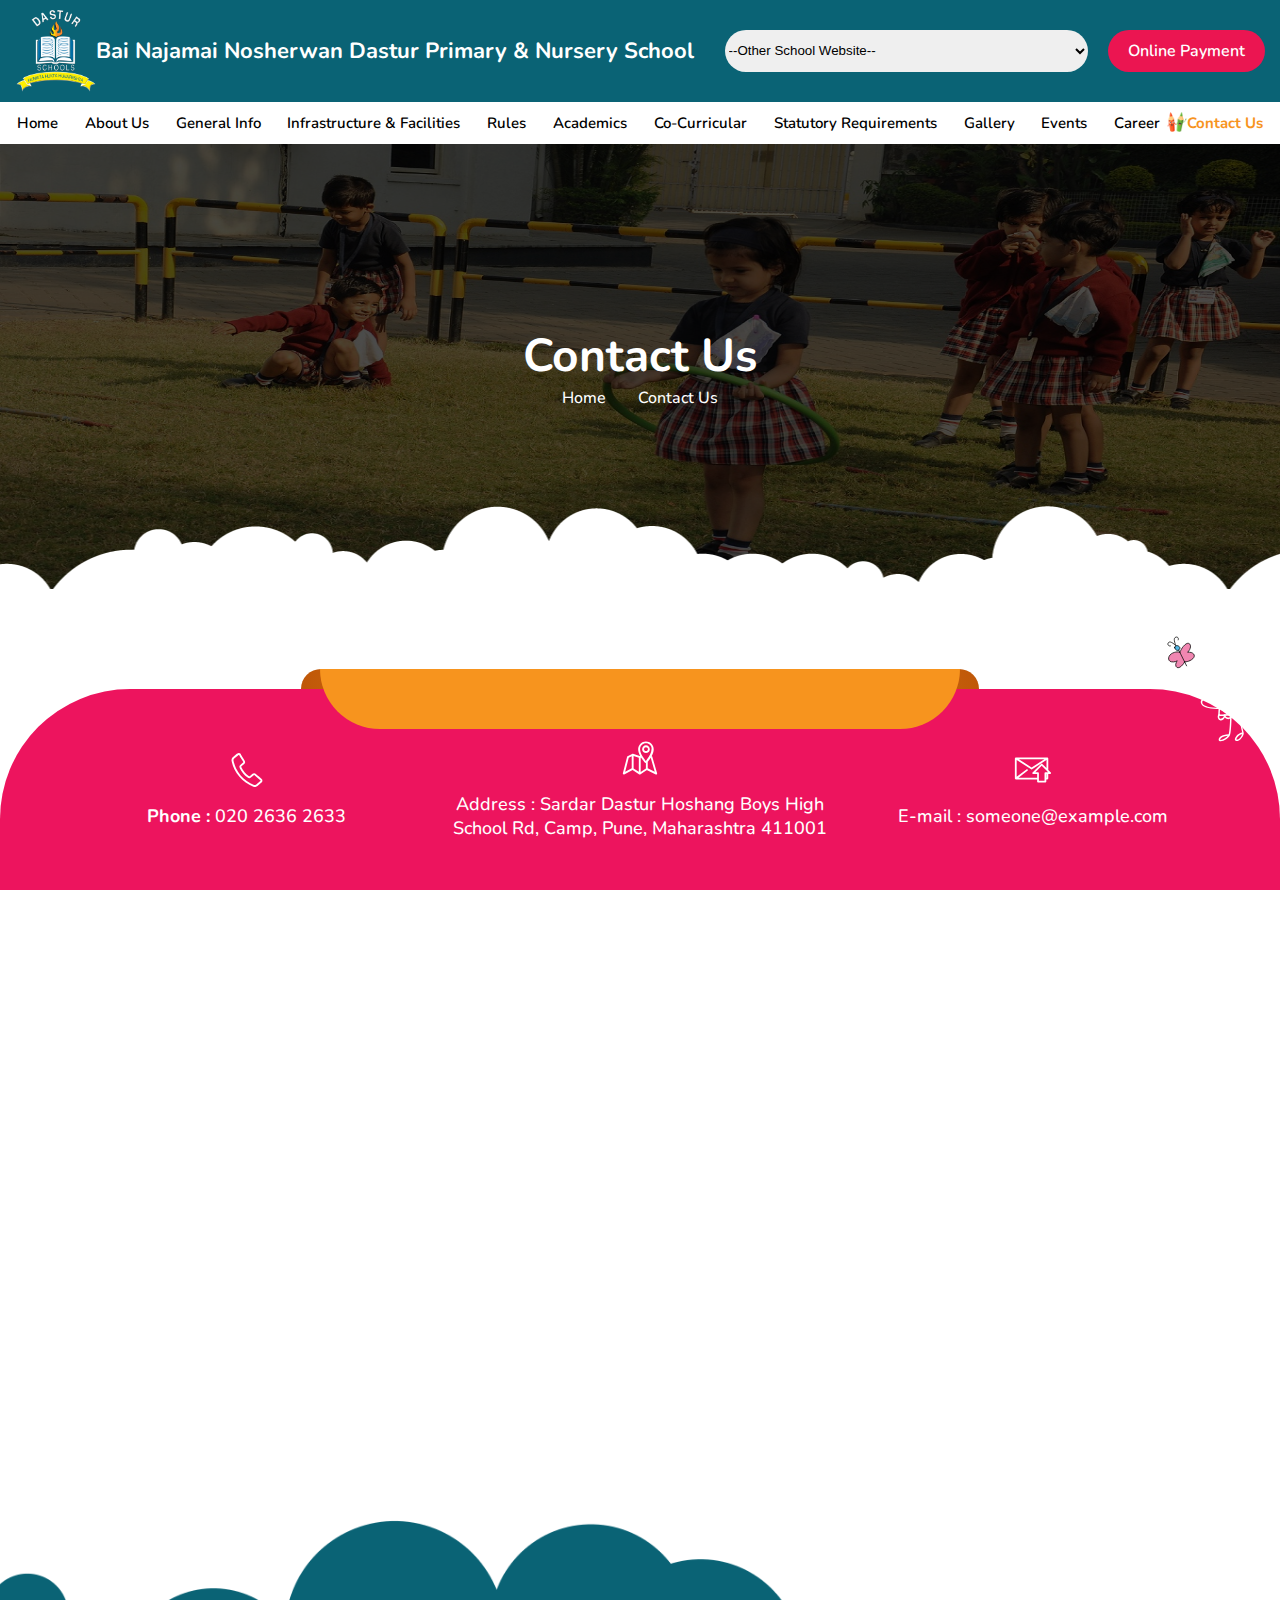
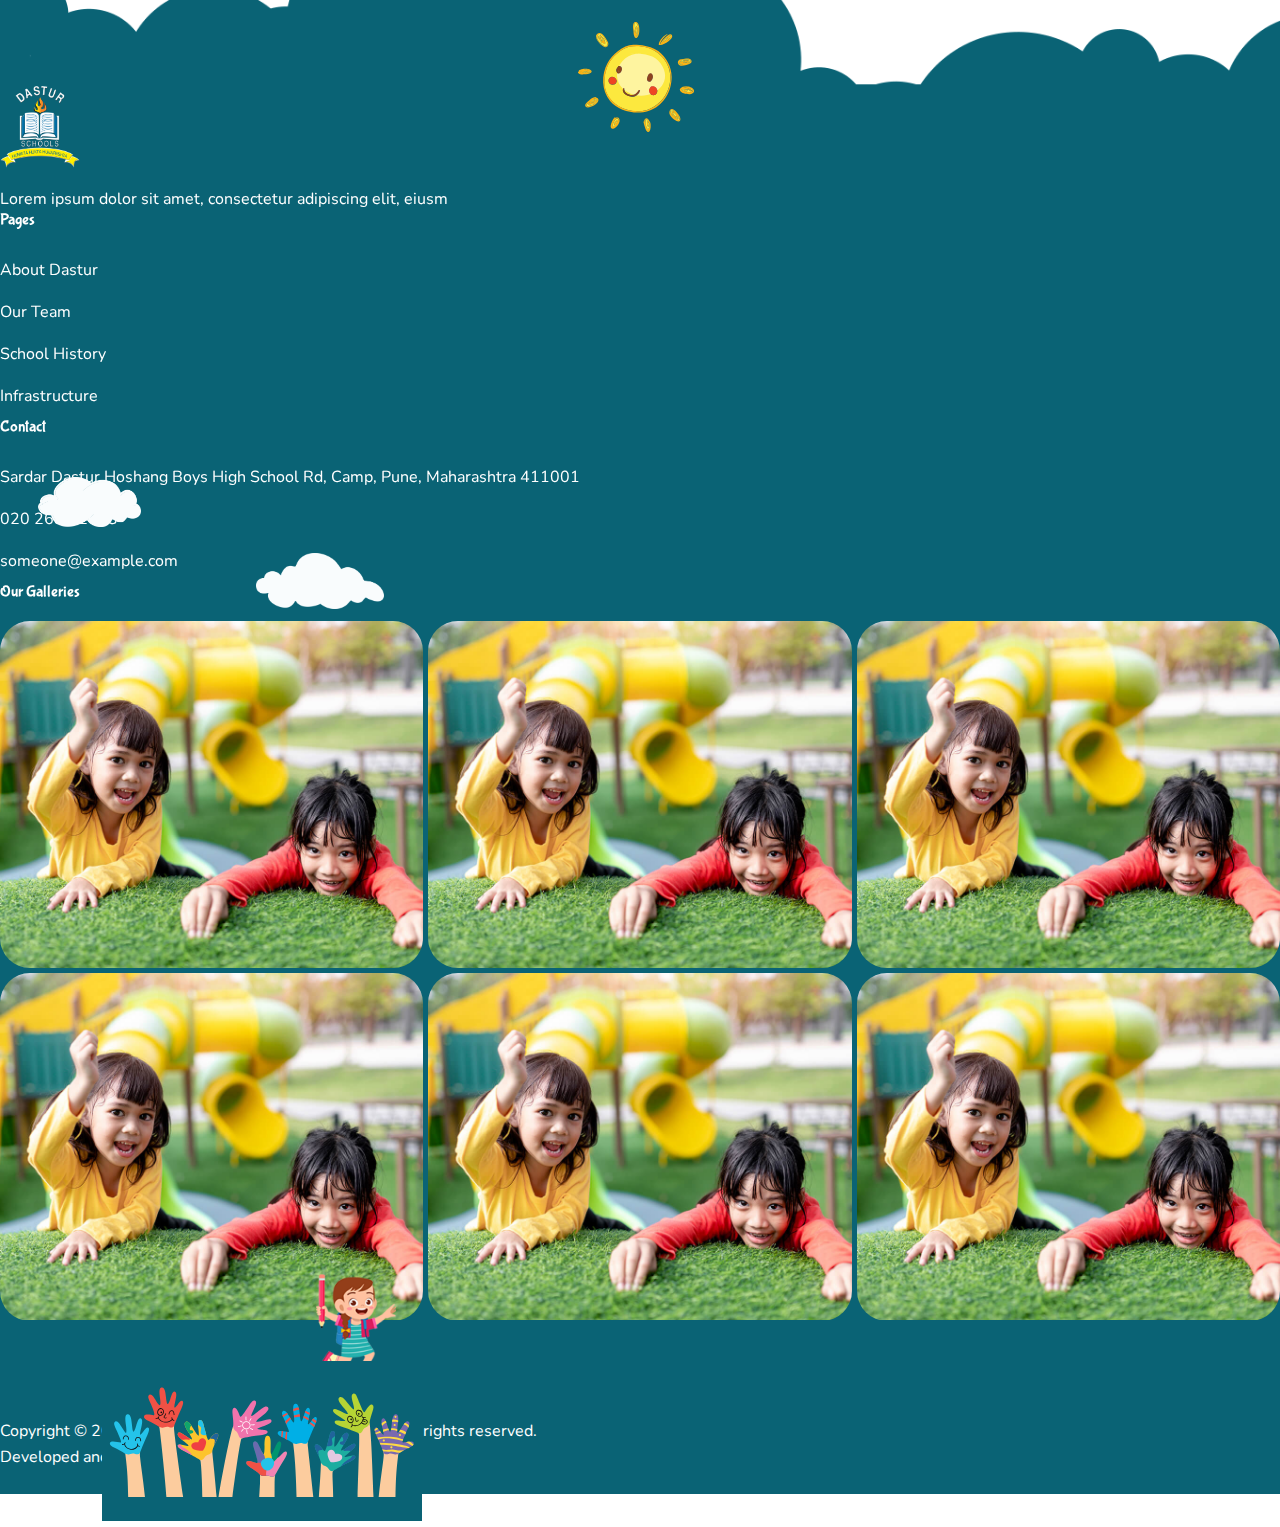
==== commit c8fce2fe: "responsive design css" ====
--- a/contact.html
+++ b/contact.html
@@ -3,9 +3,6 @@
 <head>
     <meta charset="UTF-8">
     <meta name="viewport" content="width=device-width, initial-scale=1.0">
-    <link rel="stylesheet" href="https://cdn.jsdelivr.net/npm/bootstrap@5.2.3/dist/css/bootstrap.min.css" integrity="sha384-rbsA2VBKQhggwzxH7pPCaAqO46MgnOM80zW1RWuH61DGLwZJEdK2Kadq2F9CUG65" crossorigin="anonymous">
-    <script src="https://cdn.jsdelivr.net/npm/bootstrap@5.2.3/dist/js/bootstrap.min.js" integrity="sha384-cuYeSxntonz0PPNlHhBs68uyIAVpIIOZZ5JqeqvYYIcEL727kskC66kF92t6Xl2V" crossorigin="anonymous"></script>
-    <link rel="stylesheet" href="https://cdnjs.cloudflare.com/ajax/libs/font-awesome/6.4.2/css/all.min.css" integrity="sha512-z3gLpd7yknf1YoNbCzqRKc4qyor8gaKU1qmn+CShxbuBusANI9QpRohGBreCFkKxLhei6S9CQXFEbbKuqLg0DA==" crossorigin="anonymous" referrerpolicy="no-referrer" />
     <link rel="stylesheet" href="https://cdn.jsdelivr.net/npm/bootstrap@5.2.3/dist/css/bootstrap.min.css" integrity="sha384-rbsA2VBKQhggwzxH7pPCaAqO46MgnOM80zW1RWuH61DGLwZJEdK2Kadq2F9CUG65" crossorigin="anonymous">
     <script src="https://cdn.jsdelivr.net/npm/bootstrap@5.2.3/dist/js/bootstrap.min.js" integrity="sha384-cuYeSxntonz0PPNlHhBs68uyIAVpIIOZZ5JqeqvYYIcEL727kskC66kF92t6Xl2V" crossorigin="anonymous"></script>
     <link rel="stylesheet" href="https://cdnjs.cloudflare.com/ajax/libs/font-awesome/6.4.2/css/all.min.css" integrity="sha512-z3gLpd7yknf1YoNbCzqRKc4qyor8gaKU1qmn+CShxbuBusANI9QpRohGBreCFkKxLhei6S9CQXFEbbKuqLg0DA==" crossorigin="anonymous" referrerpolicy="no-referrer" />
@@ -113,6 +110,136 @@
                 </div>
             </div>
         </div>
+        
+        <!-- mobile header -->
+    <div class="mobile-header">
+        <div class="mobile-logo">
+            <img src="images/logo.png" alt="">
+        </div>
+        <div class="menu_side_wrap">
+            <div class="menu_side_inner">
+                <a class="menu_mobile_button menu_mobile_button_text" onclick="openNav()">☰</a>
+            </div>
+        </div>
+        <div class="menu_mobile_overlay" id="menu_mobile_overlay"></div>
+        <div class="menu_mobile" id="menu_mobile">
+            <div class="menu_mobile_inner">
+                <a class="menu_mobile_close icon-cancel" id="icon-cancel" onclick="closeNav()"></a>
+                <div class="accordion-nav">
+                    <div class="accordion-item">
+                        <div class="accordion-title gallery">
+                            <a href="index.html">home</a>
+                        </div>
+                    </div>
+                    <div class="accordion-item">
+                        <div class="accordion-title">
+                            About Us
+                        </div>
+                        <div class="accordion-content">
+                            <ul>
+                                <li><a href="school-history.html">School History</a></li>
+                                  <li><a href="principal-desk.html">Principal's Desk</a></li>
+                                  <li><a href="school-motto.html">School Motto</a></li>
+                                  <li><a href="team.html">Our Team</a></li>
+                            </ul>
+                        </div>
+                    </div>
+                    <div class="accordion-item">
+                        <div class="accordion-title">
+                            General Info
+                        </div>
+                        <div class="accordion-content">
+                            <ul>
+                                <li><a href="#">Transports</a></li>
+                                  <li><a href="#">School Hours</a></li>
+                                  <li><a href="#">School Song</a></li>
+                                  <li><a href="#">Holiday Calender</a></li>
+                            </ul>
+                        </div>
+                    </div>
+                    <div class="accordion-item">
+                        <div class="accordion-title">
+                            Infrastructure & Facilities 
+                        </div>
+                        <div class="accordion-content">
+                            <ul>
+                                <li><a href="#">Infrastructure</a></li>
+                                  <li><a href="#">Computer Lab</a></li>
+                                  <li><a href="#">AV Room</a></li>
+                                  <li><a href="#">Mazda Hall</a></li>
+                                  <li><a href="#">Playground</a></li>
+                                  <li><a href="#">Library</a></li>
+                                  <li><a href="#">Counsellind and Guidance</a></li>
+                                  <li><a href="#">Insurance</a></li>
+                            </ul>
+                        </div>
+                    </div>
+                    <div class="accordion-item">
+                        <div class="accordion-title">
+                            Rules
+                        </div>
+                        <div class="accordion-content">
+                            <ul>
+                                <li><a href="#">Discipline</a></li>
+                                <li><a href="#">School Uniform</a></li>
+                                <li><a href="#">School Fees</a></li>
+                                <li><a href="#">Leave of Absence</a></li>
+                                <li><a href="#">Reccomendation to Parents</a></li>
+                            </ul>
+                        </div>
+                    </div>
+                    <div class="accordion-item">
+                        <div class="accordion-title">
+                            Academics
+                        </div>
+                        <div class="accordion-content">
+                            <ul>
+                                <li><a href="#">Curriculum & Affiliation</a></li>
+                                <li><a href="#">Evaluation & Promotion</a></li>
+                            </ul>
+                        </div>
+                    </div>
+                    <div class="accordion-item">
+                        <div class="accordion-title">
+                            Co-curricular
+                        </div>
+                    </div>
+                    <div class="accordion-item">
+                        <div class="accordion-title">
+                            Statutory Requirements
+                        </div>
+                        <div class="accordion-content">
+                            <ul>
+                                <li><a href="#">PTA</a></li>
+                                <li><a href="#">Transport Committee</a></li>
+                                <li><a href="#">Internal Complaints Committee</a></li>
+                            </ul>
+                        </div>
+                    </div>
+                    <div class="accordion-item">
+                        <div class="accordion-title gallery">
+                            <a href="gallery.html">Gallery</a>
+                        </div>
+                    </div>
+                    <div class="accordion-item">
+                        <div class="accordion-title gallery">
+                            <a href="events.html">Events</a>
+                        </div>
+                    </div>
+                    <div class="accordion-item">
+                        <div class="accordion-title gallery">
+                            <a href="#">Careers</a>
+                        </div>
+                    </div>
+                    <div class="accordion-item">
+                        <div class="accordion-title gallery">
+                            <a href="contact.html">Contact Us</a>
+                        </div>
+                    </div>
+                </div>
+            </div>
+        </div>
+    </div>
     </header>
 
     <main class="site-content">
--- a/pages.css
+++ b/pages.css
@@ -57,22 +57,23 @@
 /* header css start */
 
 select#website-select{
-    border: none;
+  border: none;
+  border-radius: 30px;
   }
 
 .upper-header{
     display: flex;
     justify-content: space-around;
     align-items: center;
-    background-color: #006fa8;
+    background-color: #0a6375;
     color: #fff;
     padding: 10px 0px;
 }
 
 .upper-header p{
     margin: 0;
-    font-size: 20px;
-    font-weight: 600;
+    font-size: 22px;
+    font-weight: 700;
 }
 
 .upper-right-header{
@@ -81,10 +82,10 @@
 }
 
 .upper-right-header a{
-    background-color: #fff000;
+    background-color: #EB1551;
     padding: 10px 20px;
     border-radius: 30px;
-    color: #006fa8;
+    color: #ffffff;
     font-weight: 600;
 }
 
@@ -128,7 +129,7 @@
       position: relative;
     }
 
-    .nav-li > a::before{
+    .nav-li > a::before, .gallery::before{
         content: "";
         position: absolute;
         left: -20px;
@@ -144,13 +145,13 @@
         transition: all 0.3s linear 0s;
     }
 
-    .nav-li:hover > a::before, .nav-li a.active::before{
+    .nav-li:hover > a::before, .nav-li a.active::before, .gallery.active::before{
         opacity: 1;
         transform: translateY(0);
     }
 
-    .nav-li a.active{
-      color: #006fa8;
+    .nav-li a.active, .nav-li a:hover, .gallery:hover, .gallery.active{
+      color: #f7941e;
       font-weight: 700;
     }
 
@@ -197,15 +198,15 @@
     }
   
     ul.nav li .dropdown ul li{
-      color: #006fa8;
+      color: #0A6375;
     }
   
     ul.nav li .dropdown li:hover,  ul.nav li .dropdown li.active{
-      background-color: #006fa8;
+      background-color: #0A6375;
     }
   
     ul.nav li .dropdown li:hover a,  ul.nav li .dropdown li.active a{
-      color: #fff000;
+      color: #ffffff;
     }
     
     ul.nav li .dropdown a span{
@@ -213,6 +214,233 @@
     }
     
 /* header css end */
+
+
+/* menu css start */
+
+.mobile-header{
+  background-color: #0a6375;
+  padding: 10px 20px;
+}
+
+.mobile-logo img{
+  width: 60px;
+}
+
+.mobile-header{
+  display: none;
+}
+
+.menu_side_wrap {
+  position: absolute;
+  z-index: 20000;
+  right: 20px;
+  top: 15px;
+  width: 60px;
+}
+
+.menu_side_inner{
+  color: #ffffff;
+  position: absolute;
+  z-index: 1;
+  top: -5px;
+  right: 0;
+  width: 100%;
+  height: 100%;
+  -webkit-box-sizing: border-box;
+  -moz-box-sizing: border-box;
+  box-sizing: border-box;
+}
+
+.menu_mobile_button_text {
+  border: none;
+  font-size: 12px;
+  font-weight: 600;
+  letter-spacing: 1px;
+  text-align: center;
+  text-transform: uppercase;
+}
+
+.menu_side_wrap .menu_mobile_button {
+  display: block;
+  right: 50%;
+  top: 10px;
+  font-size: 30px;
+  z-index: 1;
+  -webkit-transform: translateX(50%);
+  -moz-transform: translateX(50%);
+  -ms-transform: translateX(50%);
+  transform: translateX(50%);
+  width: 100%;
+  height: auto;
+  cursor: pointer;
+  position: absolute;
+}
+
+.menu_mobile_button {
+  color: #ffffff;
+}
+
+.menu_side_wrap .menu_mobile_button:hover{
+  color: #f7941e;
+}
+
+.menu_mobile_overlay {
+  display: none !important;
+  position: fixed;
+  z-index: 100000;
+  top: 0;
+  right: 20px;
+  background-color: rgba(0,0,0,0.8);
+}
+
+.menu_mobile {
+  position: fixed;
+  z-index: 100002;
+  left: 0;
+  top: 0;
+  bottom: 0;
+  width: 300px;
+  margin-left: -300px;
+  -webkit-transition: margin ease .3s;
+  -moz-transition: margin ease .3s;
+  -ms-transition: margin ease .3s;
+  -o-transition: margin ease .3s;
+  transition: margin ease .3s;
+}
+/* 
+.opened {
+  margin-right: 0 !important;
+} */
+
+.menu_mobile_inner {
+  position: absolute;
+  z-index: 1;
+  left: 0;
+  top: 0;
+  right: 0;
+  bottom: 0;
+  width: 100%;
+  height: 100%;
+  padding: 60px 40px;
+  background-color: #0a6375;
+  overflow-y: auto;
+  -webkit-box-sizing: border-box;
+  -moz-box-sizing: border-box;
+  box-sizing: border-box;
+}
+
+.menu_mobile_inner a {
+  color: #ffffff;
+}
+
+.icon-cancel{
+  color: #ffffff;
+}
+
+.menu_mobile_close {
+  box-sizing: border-box;
+  cursor: pointer;
+  display: none;
+  height: 1em;
+  position: absolute;
+  right: 0;
+  top: 0;
+  width: 1.25em;
+  margin: 2em 2em 0 0;
+}
+
+.menu_mobile_close::before{
+  content: ' ';
+  position: absolute;
+  left: 0;
+  top: 50%;
+  width: 100%;
+  height: 0;
+  margin-top: -1px;
+  -webkit-box-sizing: border-box;
+  -moz-box-sizing: border-box;
+  box-sizing: border-box;
+  border-top: 1px solid #fff;
+  transform: rotate(45deg);
+  border-color: #ffffff;
+}
+
+.menu_mobile_close::after {
+  content: ' ';
+  position: absolute;
+  left: 0;
+  top: 50%;
+  width: 100%;
+  height: 0;
+  margin-top: -1px;
+  -webkit-box-sizing: border-box;
+  -moz-box-sizing: border-box;
+  box-sizing: border-box;
+  border-top: 1px solid #fff;
+  transform: rotate(-45deg);
+  border-color: #ffffff;
+}
+
+.accordion-item .accordion-title{
+  position: relative;
+  padding: 10px 30px 10px 0;
+  font-size: 13px;
+  cursor: pointer;
+  color: #fff;
+  text-transform: uppercase;
+}
+
+.accordion-content{
+  max-height: 0;
+  overflow: hidden;
+  transition: max-height .4s ease-out;
+  padding: 0;
+  margin: 0;
+}
+
+.accordion-content.active{
+  max-height: auto;
+}
+
+.accordion-content ul li{
+  list-style-type: none;
+  padding: 3px 0px;
+}
+
+.accordion-content ul li:hover a, .accordion-content ul li.active a{
+  color: #f7941e;
+}
+
+.accordion-item.active .accordion-content{
+  /* line-height: 24; */
+  font-size: 13px;
+  text-transform: uppercase;
+}
+
+.accordion-item .accordion-title::before{
+  content: "+";
+  position: absolute;
+  right: 10px;
+  font-size: 17px;
+  top: 7px;
+}
+
+.accordion-item.active .accordion-title::before{
+  content: "-";
+  font-size: 17px;
+  top: 7px;
+}
+/* 
+.gallery::before{
+  display: none;
+} */
+
+/* menu css end */
+
+
+
+
 
 /* carousel css start */
 
@@ -655,32 +883,11 @@
 /* contact section css end */
 
 
-
-
-
-
-
-
-
-
-
-
-
-
-
-
-
-
-
-
-
-
-
 /* modal css start */
 
 
   /* The Modal (background) */
-  .modal, .modal1, .modal2, .modal3, .modal4{
+  .modal, .modal1, .modal2, .modal3, .modal4, .modal5, .modal6{
     display: none;
     position: fixed;
     z-index: 999999;
@@ -728,12 +935,12 @@
   }
   
   /* Hide the slides by default */
-  .mySlides, .mySlides1, .mySlides2, .mySlides3, .mySlides4{
+  .mySlides, .mySlides1, .mySlides2, .mySlides3, .mySlides4, .mySlides5, .mySlides6{
     display: none;
     width: 35%;
   }
 
-  .mySlides img, .mySlides1 img, .mySlides2 img, .mySlides3 img, .mySlides4 img{
+  .mySlides img, .mySlides1 img, .mySlides2 img, .mySlides3 img, .mySlides4 img, .mySlides5 img, .mySlides6 img{
     width: 100%;
     display: flex;
     margin: 0px auto;
@@ -1504,4 +1711,167 @@
   100% {
       transform: translate(1px, -2px) rotate(-1deg);
   }
+  }
+
+
+
+  @media screen and (max-width:450px) {
+    .header-inner{
+      display: none;
+    }
+  
+    .mobile-header{
+      display: block;
+    }
+  
+    .carousel-item img{
+      min-height: 600px;
+    }
+  
+    .slider-content h2 {
+      font-size: 24px;
+    }
+  
+    .slider-content p {
+      font-size: 18px;
+    }
+  
+    .slider-btn{
+      font-size: 14px;
+      padding: 5px 15px;
+    }
+  
+    .about-section .row{
+      gap: 20px;
+    }
+  
+    .about-section .row .col-lg-2{
+      display: none;
+    }
+  
+    .about-main-img{
+      left: 0%;
+      top: 6%;
+    }
+  
+    .about-main-img img {
+      width: 325px;
+      height: 250px;
+    }
+  
+    .about-bg-img-inner{
+      padding: 0px 15px
+    }
+  
+    .star-div {
+      top: 0%;
+      left: 4%;
+    }
+  
+    .star-icon{
+      font-size: 100px;
+    }
+  
+    .about-img-icon {
+      font-size: 300px;
+    }
+  
+    .about-content-inner, .map-section{
+      padding: 0px 40px;
+      text-align: center;
+    }
+  
+    .sm-title{
+      font-size: 22px;
+    }
+  
+    .common-btn{
+      margin: 0 auto;
+    }
+  
+    .harmonious-section, .school-facilities, .photo-gallery{
+      padding: 80px 0px 80px 0px;
+      text-align: center;
+    }
+
+    .contact-section{
+      padding: 80px 40px;
+    }
+  
+    .harmonious-section-inner, .harmonious-imgs{
+      flex-direction: column;
+    }
+  
+    .harmonious-img1 img, .harmonious-img2 img{
+      width: 280px;
+    }
+  
+    .school-facilities-content{
+      width: 100%;
+      padding: 0 40px;
+    }
+  
+    .school-star-div, .school-facilities .globe-div, .home, .home-star, .stars, .photo-gallery .globe-div, .cloud1, .cloud2, .sun, .pattern-img, .hands-img, .white-girl{
+      display: none;
+    }
+  
+    .facility-cards-main {
+      grid-template-columns: repeat(1, 1fr);
+    }
+  
+    .parent-gallery-container{
+      grid-template-columns: 100%;
+    }
+    
+    .prev, .next{
+      font-size: 13px;
+      width: 30px;
+      height: 30px;
+    }
+
+    .mySlides, .mySlides1, .mySlides2, .mySlides3, .mySlides4, .mySlides5, .mySlides6 {
+      width: 60%;
+    }
+    
+    .contact-section-wrapper{
+      grid-template-columns: repeat(1, 1fr);
+      padding: 30px;
+      border-radius: 100px 100px 0 0;
+      gap: 15px;
+    }
+
+    .contact-section-wrapper::before, .contact-section-wrapper::after{
+      height: 10%;
+    }
+
+    .contact-section-wrapper p{
+      font-size: 14px;
+    }
+
+    .contact-links{
+      gap: 5px;
+    }
+
+    .contact-links svg{
+      font-size: 25px;
+    }
+
+    .copyright-text p {
+      text-align: start !important;
+      font-size: 12px;
+    }
+  
+    .middle-footer{
+      padding: 40px 0px 0px 0px;
+      margin-top: -3px;
+    }
+  
+    .lower-footer{
+      padding: 15px 0px;
+    }
+  
+    .footer2 ul, .footer3 ul {
+      margin-top: 0;
+    }
+  
   }